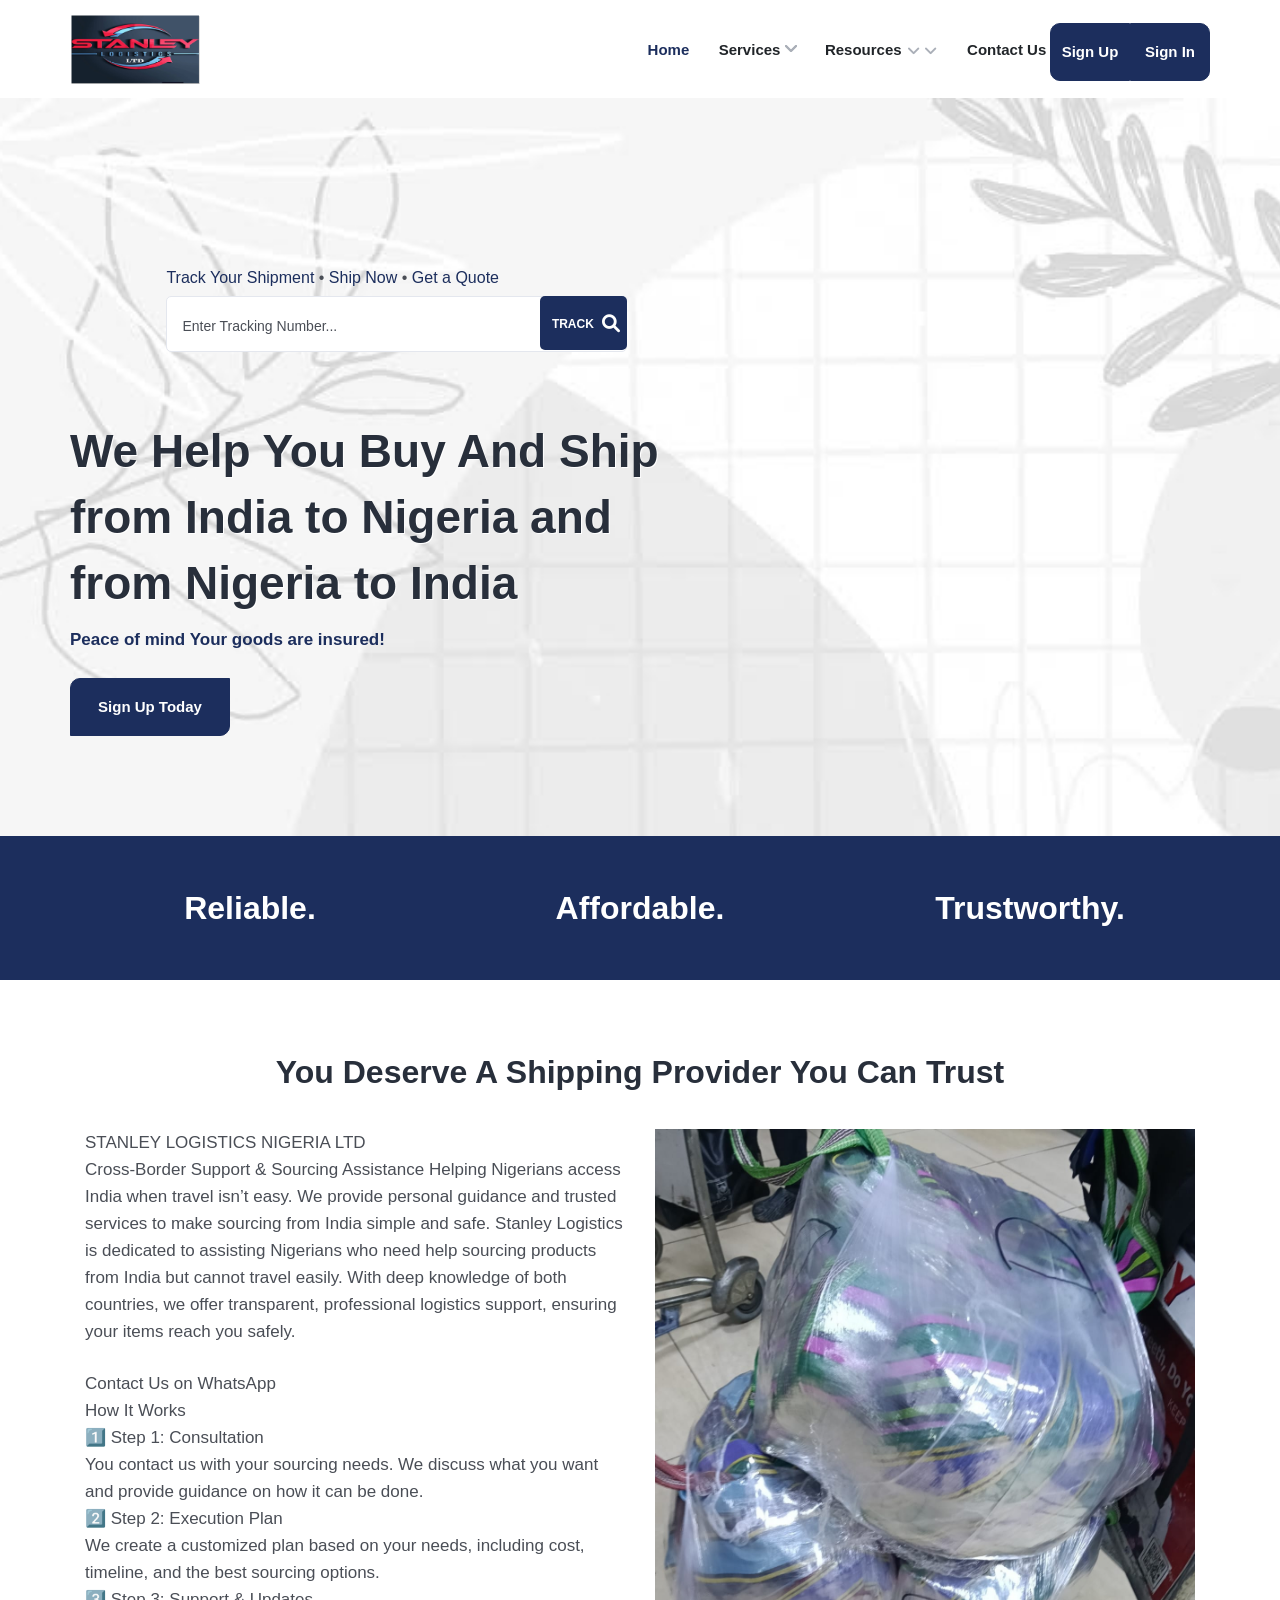
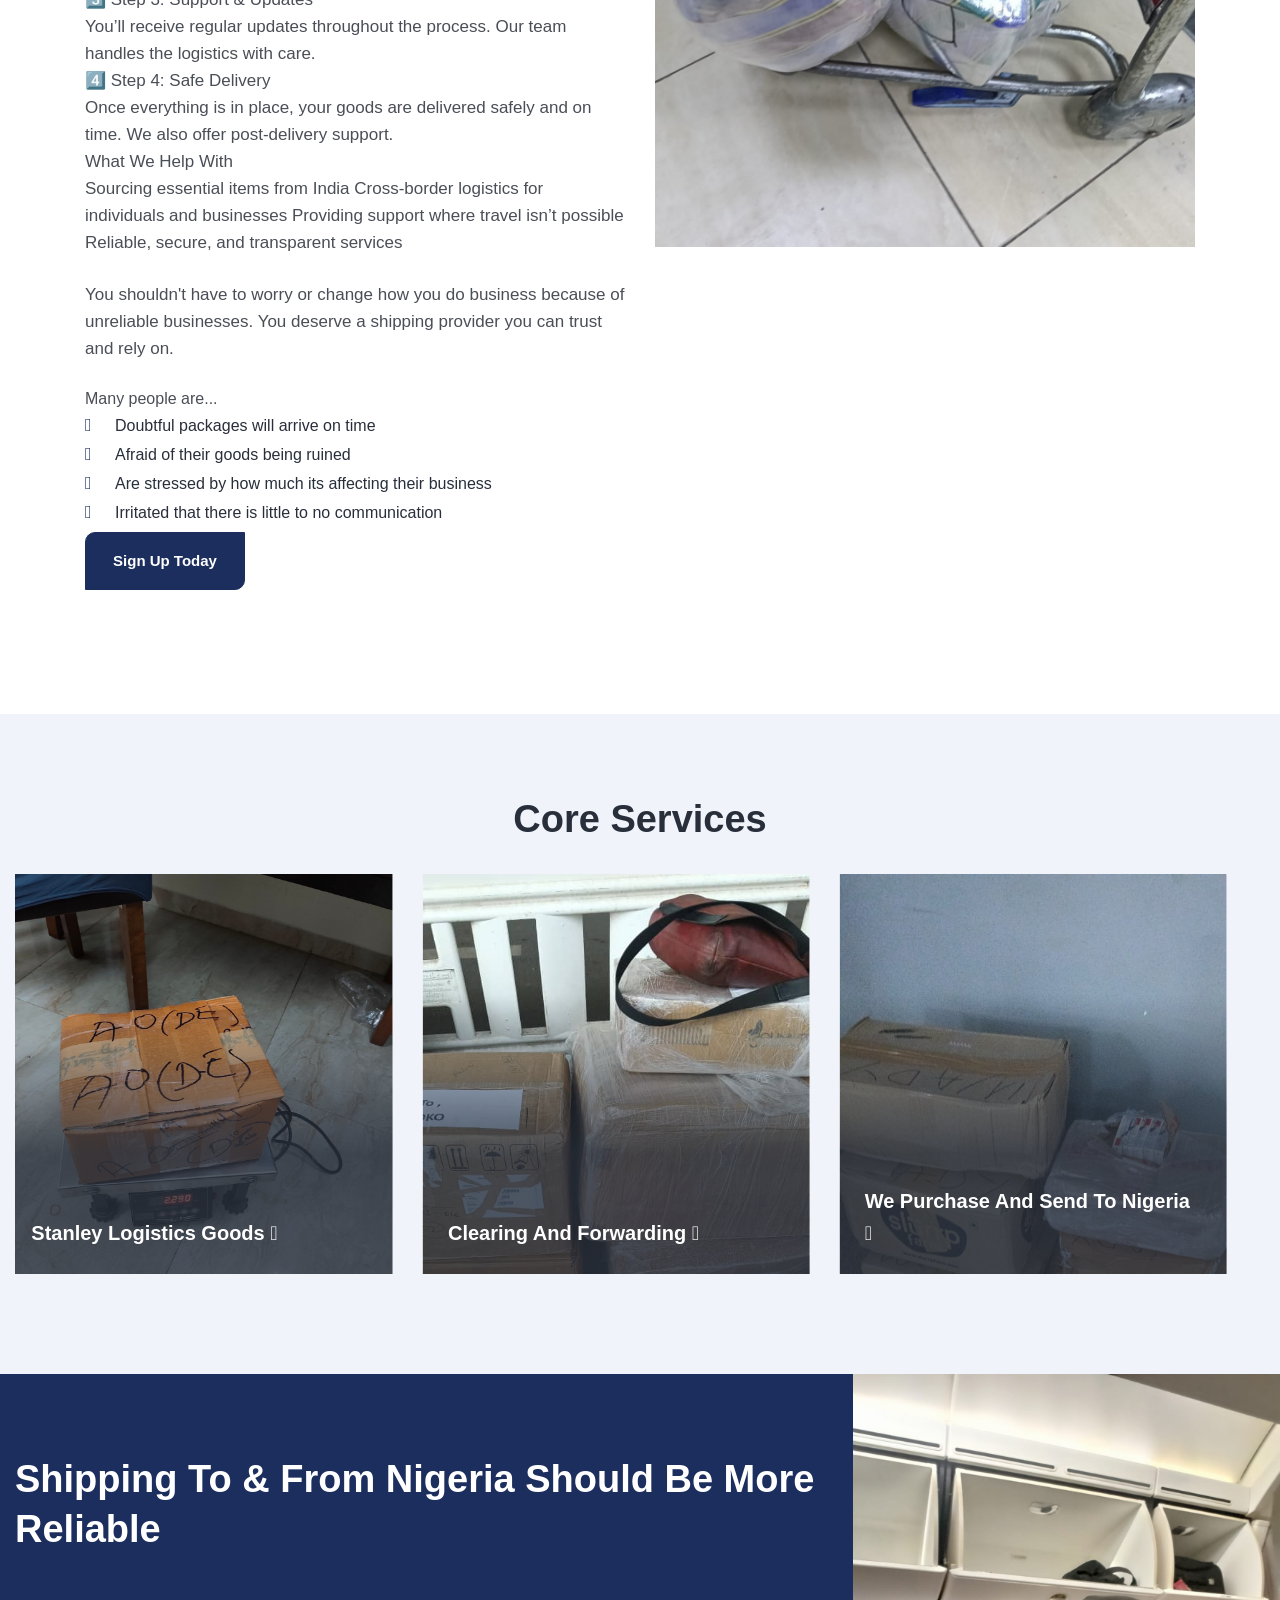
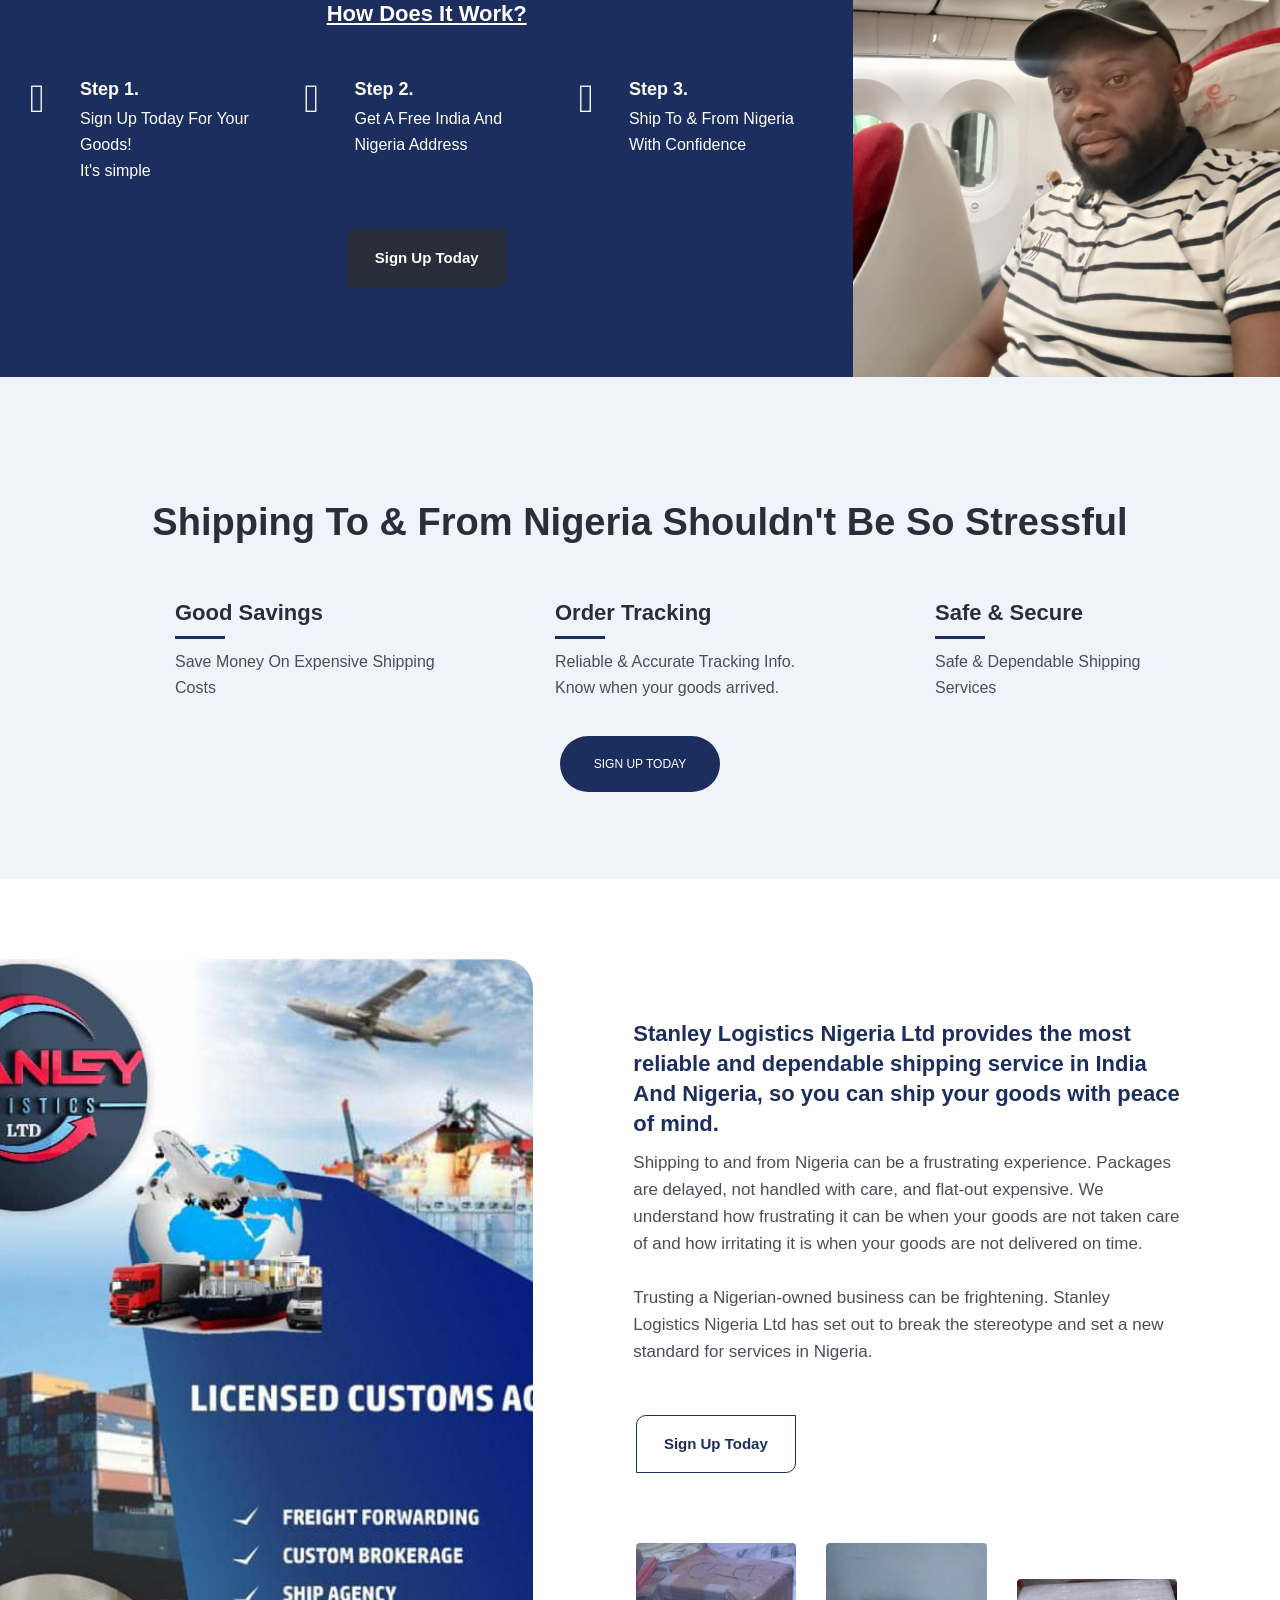
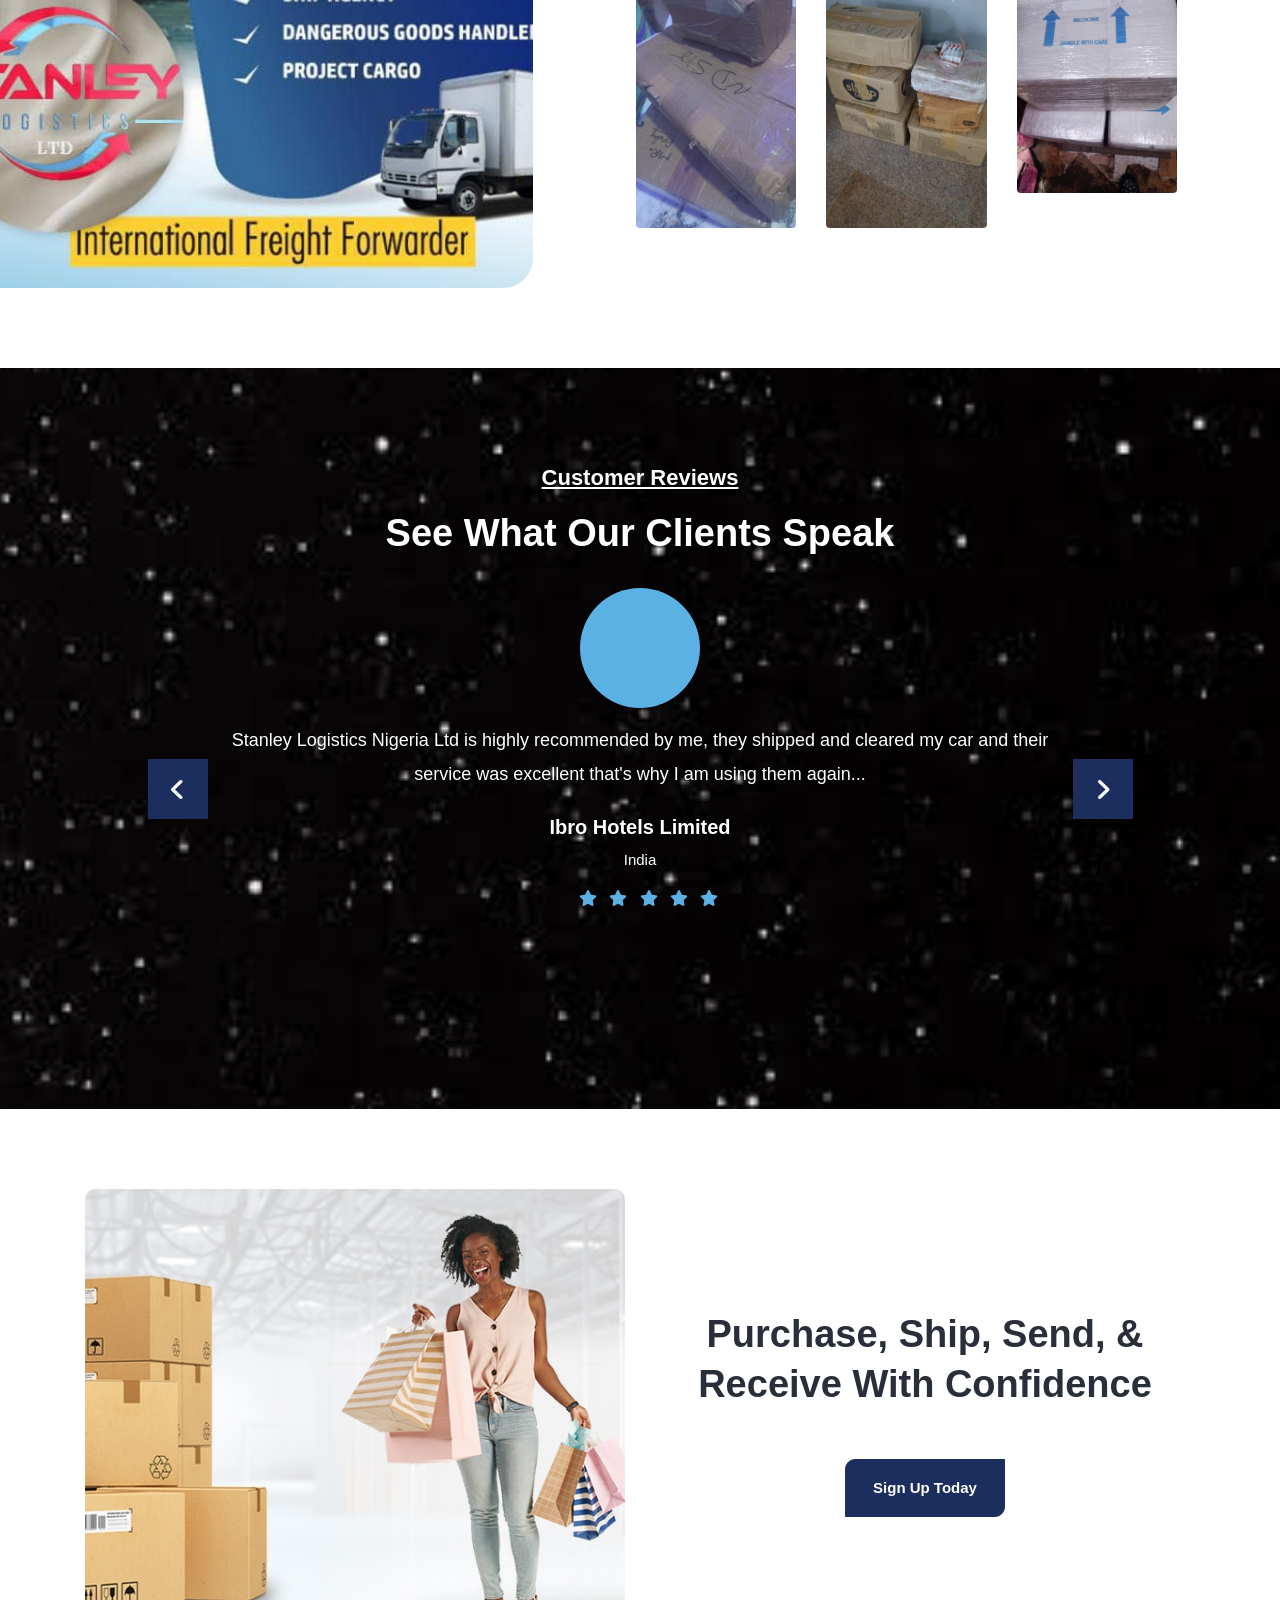
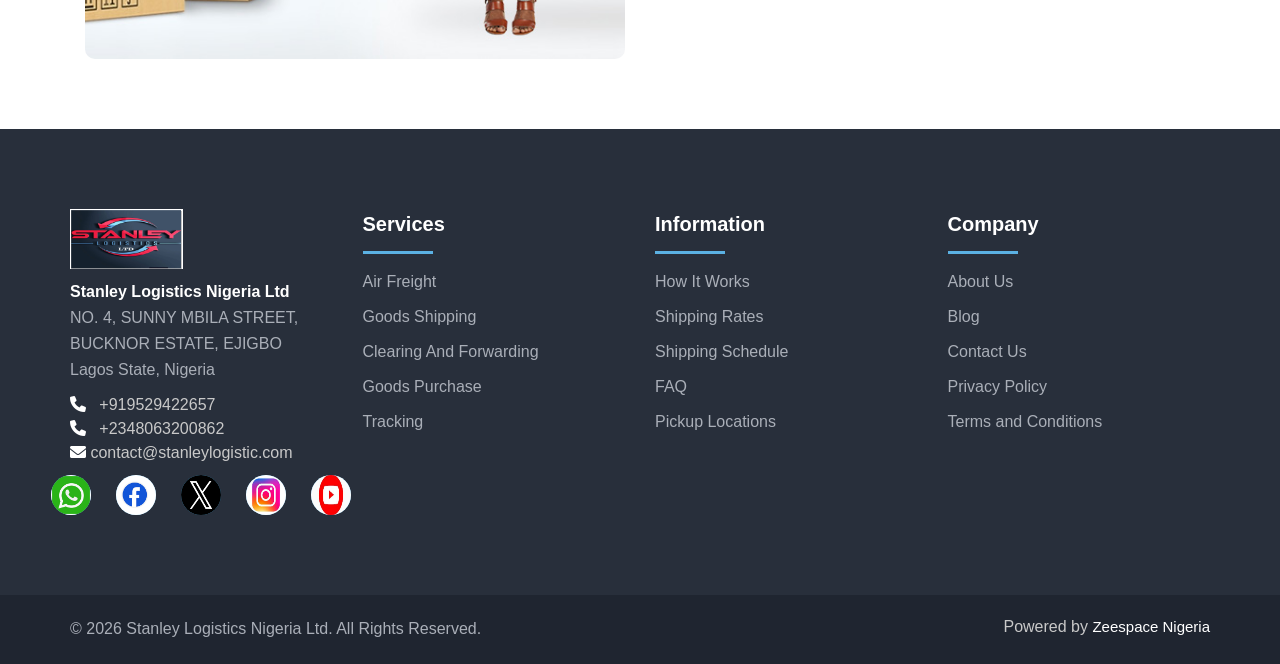
==== index.html @ 33966f2c "updates" ====
<!DOCTYPE html>
<html lang="en">
   <head>


      <meta http-equiv="Content-Type" content="text/html; charset=UTF-8">
  
  <meta http-equiv="X-UA-Compatible" content="IE=edge">
  <meta name="viewport" content="width=device-width, initial-scale=1.0, maximum-scale=1.0, user-scalable=0">
  <meta name="keywords" content="international freight, global logistics, air freight shipping, sea/ocean freight,shipping to Nigeria from India, shipping from India to Nigeria, cheap shipping, best rates,cheapest way to send parcel to Nigeria, shipping insurance, ship to Naija">
  <meta name="description" content=" Stanley Logistics Nigeria Ltd provides the most reliable and dependable shipping service in Nigeria, so you can ship your goods with peace of mind. Shipping from India to Nigeria and from Nigeria to India at the most affordable rate.">

  <title>Stanley Logistics Nigeria Ltd</title>
  <link rel="apple-touch-icon" sizes="57x57" href="assets/images/6.png">
  <link rel="apple-touch-icon" sizes="60x60" href="assets/images/6.png">
  <link rel="apple-touch-icon" sizes="72x72" href="assets/images/6.png">
  <link rel="apple-touch-icon" sizes="76x76" href="assets/images/6.png">
  <link rel="apple-touch-icon" sizes="114x114" href="assets/images/6.png">
  <link rel="apple-touch-icon" sizes="120x120" href="assets/images/6.png">
  <link rel="apple-touch-icon" sizes="144x144" href="assets/images/6.png">
  <link rel="apple-touch-icon" sizes="152x152" href="assets/images6.png">
  <link rel="apple-touch-icon" sizes="180x180" href="assets/images/6.png">
  <link rel="icon" type="image/png" sizes="192x192" href="assets/images/6.png">
  <link rel="icon" type="image/png" sizes="32x32" href="assets/images/6.png">
  <link rel="icon" type="image/png" sizes="96x96" href="assets/images/6.png">
  <link rel="icon" type="image/png" sizes="16x16" href="assets/images/6.png">
  <link rel="manifest" href="assets/js/manifest.json">
  <meta name="msapplication-TileColor" content="#ffffff">
  <meta name="msapplication-TileImage" content="assets/images/ms-icon-144x144.png">
  <meta name="theme-color" content="#ffffff">
 <link rel="stylesheet" href="assets/css" type="text/css" media="all">
  <link href="assets/css/bootstrap.min.css" rel="stylesheet" type="text/css" media="all">
  <link href="assets/css/owl.css" rel="stylesheet" type="text/css" media="all">
  <link href="assets/css/swiper.min.css" rel="stylesheet" type="text/css" media="all">
  <link href="assets/css/datatables.min.css" rel="stylesheet">
  <link href="assets/css/sweetalert2.min.css" rel="stylesheet">
  <link href="assets/css/jquery.fancybox.min.css" rel="stylesheet" type="text/css" media="all">
  <link href="assets/css/icomoon.css" rel="stylesheet" type="text/css" media="all">
  <link href="assets/css/flexslider.css" rel="stylesheet" type="text/css" media="all">


<link rel="stylesheet" href="https://cdnjs.cloudflare.com/ajax/libs/font-awesome/6.0.0/css/all.min.css">


  <link href="assets/css/style.css" rel="stylesheet" type="text/css" media="all">
  <link href="assets/css/theme-css.css" rel="stylesheet" type="text/css" media="all">
  <link href="assets/css/woocommerce-layout.css" rel="stylesheet" type="text/css" media="all">
  <link href="assets/css/woocommerce.css" rel="stylesheet" type="text/css" media="all">






<!-- Google tag (gtag.js) -->
<script type="text/javascript" async="" src="assets/js/analytics.js"></script>
<script type="text/javascript" async="" src="assets/js/js"></script>
<script async="" src="assets/js//panorama.js"></script><iframe id="pxcelframe" title="pxcelframe" src="t_.html" style="display: none;"></iframe><script async="" src="assets/js/5b1c7e9873e0f200114482d2.js"></script><script async="" src="./StanleyLogisticsLtd/js(1)"></script>
<script>
  window.dataLayer = window.dataLayer || [];
  function gtag(){dataLayer.push(arguments);}
  gtag('js', new Date());

  gtag('config', 'UA-145820290-1');
</script>
<script src="assets/js/sharethis.js"></script>
</head>
<body class="theme-creote home page-home-default-one footer_sticky_body fixed-header floating-menu">
   <div id="page" class="page_wapper hfeed site" data-cat="">
      <div id="wrapper_full" class="content_all_warpper">
         <!----preloader----->
         <div class="preloader-wrap" style="display: none;">
            <div class="preloader" style="background-image:url(assets/images/preloader.gif)">
            </div>
            <div class="overlay"></div>
         </div>
         <!----preloader end----->
         <!----header----->
         <div class="header_area" id="header_contents">
            <div class="header_style_six_nw ver_2">
               <header class="header header_default style_six get_sticky_header">
                  <div class="auto-container">
                     <div class="row align-items-center">
                        <div class="col-lg-2 col-md-9 col-sm-9 col-xs-9 logo_column">
                           <div class="header_logo_box">
                              <a href="https://www.stanleylogistic.com/" class="logo navbar-brand" rel="nofollow">
                                 <img src="assets/images/6.png" alt="Stanley Logistics Nigeria Ltd" class="logo_default">
                                 <img src="assets/images/6.png" alt="Stanley Logistics Nigeria Ltd" class="logo__sticky">
                              </a>
                           </div>
                        </div>
                        <div class="col-lg-10 col-md-3 col-sm-3 col-xs-3 menu_column">
                           <div class="navbar_togglers hamburger_menu">
                              <span class="line"></span>
                              <span class="line"></span>
                              <span class="line"></span>
                           </div>
                           <div class="header_content_collapse">
                              <div class="header_menu_box">
                                 <div class="navigation_menu">
                                  <div class="top-search trksrch">
				   <input type="search" placeholder="Enter Tracking Number..." value="" name="trk" class="searchbox">
				    <div class="srch-btn">
                                     <a href="javascript:;" rel="nofollow" class="track-btn">Track <i class="fa fa-search"></i></a>
				    </div>
                                  </div>
                                    <ul id="myNavbar" class="navbar_nav inline">
                                       <li class="menu-item active position-static nav-item">
                                          <a href="index.html" class="nav-link">
                                             <span>Home</span>
                                          </a>
                                       </li>
                                       <li class="menu-item menu-item-has-children dropdown nav-item">
                                          <a href="javascript:;" class="dropdown-toggle nav-link">
                                             <span class="text-dark">Services</span>
                                          </a>
                                          <ul class="dropdown-menu">
<li class="menu-item nav-item">
                                                <a href="contact.html" class="dropdown-item nav-link">
                                                   <span>Air Freight</span>
                                                </a>
                                             </li><li class="menu-item nav-item">
                                                <a href="contact.html" class="dropdown-item nav-link">
                                                   <span>Goods Shipping</span>
                                                </a>
                                             </li><li class="menu-item nav-item">
                                                <a href="contact.html" class="dropdown-item nav-link">
                                                   <span>Clearing And Forwarding</span>
                                                </a>
                                             </li><li class="menu-item nav-item">
                                                <a href="contact.html" class="dropdown-item nav-link">
                                                   <span>Goods Purchase</span>
                                                </a>
                                             </li><li class="menu-item nav-item">
                                                <a href="contact.html" class="dropdown-item nav-link">
                                                   <span>Tracking</span>
                                                </a>
                                             </li>                                          </ul>
                                       <div class="dropdown-btn"><span class="fa fa-angle-down"></span></div></li>

                                       <li class="menu-item menu-item-has-children dropdown dropdown_full position-static mega_menu nav-item">
                                       <a href="javascript:;" class="dropdown-toggle nav-link"><span class="text-dark">Resources</span><span class="fa fa-angle-down"></span></a>
                                       <ul class="dropdown-menu width_30_percentage s45left">
                                          <li>
                                             <div class="row">
                                                <div class="col-lg-6">
                                                   <h5>Information</h5>
                                                   <div class="list_item_box style_one">
                                                      <ul>
<li class="menu-item"><a href="about.html">How It Works</a></li><li class="menu-item"><a href="contact.html">Shipping Rates</a></li><li class="menu-item"><a href="contact.html">Shipping Schedule</a></li><li class="menu-item"><a href="contact.html">FAQ</a></li><li class="menu-item"><a href="contact.html">Pickup Locations</a></li>                                                      </ul>
                                                   </div>
                                                </div>
                                                <div class="col-lg-6">
                                                   <h5>Company</h5>
                                                   <div class="list_item_box style_one">
                                                      <ul>
<li class="menu-item"><a href="about.html">About Us</a></li><li class="menu-item"><a href="about.html">Blog</a></li><li class="menu-item"><a href="contact.html">Contact Us</a></li><li class="menu-item"><a href="about.html">Privacy Policy</a></li><li class="menu-item"><a href="contact.html">Terms and Conditions</a></li>                                                      </ul>
                                                   </div>
                                                </div>

                                             </div>
                                          </li>
                                       </ul>
                                    <div class="dropdown-btn"><span class="fa fa-angle-down"></span></div></li>
<li class="menu-item position-static nav-item">
                                          <a href="contact.html" class="nav-link">
                                             <span class="text-dark">Contact Us</span>
                                          </a>
                                       </li>                                    </ul>
                                 </div>
                              </div>
                              <div class="header_right_content">
                                 <ul class="lup">
                                   <li class="header-button relative">
                                    <a href="#" class="theme-btn one signup">Sign Up</a>
                                    <a href="#" class="theme-btn one signin">Sign In</a>
                                    </li>
                                 </ul>
                              </div>
                           </div>
                        </div>
                     </div>
                  </div>
               </header>
            </div>
         </div>
         <!----header----->         <!--===============PAGE CONTENT==============-->
         <div id="content" class="site-content ">
                     <!----banner---->
            <section class="banner-section bg_op_1" style="background-image: url(assets/images/IMG2.jpg);" id="sldserie" data-img="" data-ttl="Ship from India to Nigeria and from Nigeria to India,Ship from India to Nigeria and from Nigeria to India,Ship from India to Nigeria and from Nigeria to India" data-stl="Reliable and Affordable Shipping Services To Give You The Peace Of Mind You Deserve,Reliable and Affordable Shipping Services To Give You The Peace Of Mind You Deserve,Peace of mind Your goods are insured!">
	     <div class="mtop-search trksrch"> 





         
               <div class="shplinks"><a href="contact.html">Track<font class="mohide"> Your Shipment</font></a> • <a href="contact.html">Ship<font class="mohide"> Now</font></a> • <a href="contact.html"><font class="mohide">Get a </font>Quote</a></div>
               <input type="search" placeholder="Enter Tracking Number..." value="" name="trk" class="msearchbox" autocomplete="off">
		<div class="msrch-btn">
                   <a href="javascript:;" rel="nofollow" class="track-btn">Track <i class="fa fa-search"></i></a>
		</div>
	     </div>

               <!--===============spacing==============-->
               <div class="pdbx_top"></div>
               <!--===============spacing==============-->
               <div class="auto-container">
                  <div class="row align-items-center">
                     <div class="col-xl-7 col-lg-6 col-md-12">
                        <div class="title_all_box style_one dark_color">
                           <div class="title_sections">
                              <h2 class="cap">We Help You Buy And Ship from India to Nigeria and from Nigeria to India</h2>
                              <p class="subtitle">Peace of mind Your goods are insured!</p>
                           </div>
                        </div>
                        <div class="theme_btn_all color_one">
                           <a href="contact.html" rel="nofollow" class="theme-btn one">Sign Up Today</a>
                        </div>
                     </div>
                     <div class="col-xl-1 hidden-lg"></div>

                  </div>
               </div>
               <!--===============spacing==============-->
               <div class="pd_bottom_100"></div>
               <!--===============spacing==============-->
            </section>
            <!----banner end---->            <!----client ---->
            <section class="client-section bg_dark_1">
               <!--===============spacing==============-->
               <div class="pd_top_50"></div>
               <!--===============spacing==============-->
               <div class="container">
                  <div class="row">
                     <div class="client_logo_carousel type_three">
                        <div class="swiper-container swiper-initialized swiper-horizontal swiper-free-mode swiper-backface-hidden" data-swiper="{
                           &quot;autoplay&quot;: {
                             &quot;delay&quot;: 6000
                           },
                           &quot;freeMode&quot;: true,
                           &quot;loop&quot;: true,
                           &quot;speed&quot;: 1000,
                           &quot;centeredSlides&quot;: false,
                           &quot;slidesPerView&quot;: 5,
                           &quot;spaceBetween&quot;: 30,
                           &quot;pagination&quot;: {
                             &quot;el&quot;: &quot;.swiper-pagination&quot;,
                             &quot;clickable&quot;: true
                           },
                            
                           &quot;breakpoints&quot;: {
                              &quot;1200&quot;: {
                                 &quot;slidesPerView&quot;: 3
                              },
                              &quot;1024&quot;: {
                               &quot;slidesPerView&quot;: 3
                              },
                             &quot;768&quot;: {
                               &quot;slidesPerView&quot;: 2
                             },
                             &quot;576&quot;: {
                               &quot;slidesPerView&quot;: 1
                             },
                             &quot;250&quot;: {
                              &quot;slidesPerView&quot;: 0
                            }
                           }
                         }">
                     <div class="swiper-wrapper" id="swiper-wrapper-a9cd610a107efad61" aria-live="off">
<div class="swiper-slide swiper-slide-active" role="group" aria-label="1 / 3" data-swiper-slide-index="0" style="width: 360px; margin-right: 30px;">
                                 <h2 class="title_big color_white text-center">
                                     Reliable.
                                 </h2>
                           </div><div class="swiper-slide swiper-slide-next" role="group" aria-label="2 / 3" data-swiper-slide-index="1" style="width: 360px; margin-right: 30px;">
                                 <h2 class="title_big color_white text-center">
                                     Affordable.
                                 </h2>
                           </div><div class="swiper-slide" role="group" aria-label="3 / 3" data-swiper-slide-index="2" style="width: 360px; margin-right: 30px;">
                                 <h2 class="title_big color_white text-center">
                                     Trustworthy.
                                 </h2>
                           </div>                        </div>
                        <span class="swiper-notification" aria-live="assertive" aria-atomic="true"></span></div>
                     </div>
                  </div>
               </div>
               <!--===============spacing==============-->
               <div class="pd_bottom_50"></div>
               <!--===============spacing==============-->
            </section>
            <!----client end---->
            <!----about---->
            <section class="about-section">
               <!--===============spacing==============-->
               <div class="pd_top_70"></div>
               <!--===============spacing==============-->
               <div class="container">
                  <div class="row">
                   <div class="col-xl-12 col-lg-12 col-md-12 mr_bottom_35 text-center"><h2 class="title">You Deserve A Shipping Provider You Can Trust</h2></div>
                  </div>
                  <div class="row"><div class="col-xl-6 col-lg-12 col-md-12"><div class="title_all_box style_one dark_color"><div class="title_sections left">
<p> STANLEY LOGISTICS NIGERIA LTD <br>
Cross-Border Support & Sourcing Assistance

Helping Nigerians access India when travel isn’t easy. We provide personal guidance and trusted services to make sourcing from India simple and safe.

Stanley Logistics is dedicated to assisting Nigerians who need help sourcing products from India but cannot travel easily. With deep knowledge of both countries, we offer transparent, professional logistics support, ensuring your items reach you safely.
</p>

<p> Contact Us on WhatsApp <br>
How It Works <br>
1️⃣ Step 1: Consultation<br>
You contact us with your sourcing needs. We discuss what you want and provide guidance on how it can be done. <br>
2️⃣ Step 2: Execution Plan  <br>
We create a customized plan based on your needs, including cost, timeline, and the best sourcing options. <br>
3️⃣ Step 3: Support & Updates <br>
You’ll receive regular updates throughout the process. Our team handles the logistics with care. <br>
4️⃣ Step 4: Safe Delivery <br>
Once everything is in place, your goods are delivered safely and on time. We also offer post-delivery support. <br>
What We Help With <br>
Sourcing essential items from India
Cross-border logistics for individuals and businesses
Providing support where travel isn’t possible
Reliable, secure, and transparent services <br></p>
   
   
   
   
   
<p>You shouldn't have to worry or change how you do business because of unreliable businesses. You deserve a shipping provider you can trust and rely on.</p>
<div class="pd_bottom_5">Many people are...</div></div></div><div class="list_item_box style_two style_list"><ul class="list-inline"><li class="list_items pd_bottom_10"><small class="d-flex align-items-center"><span class="icon_bx"><i class=" icon-checked"></i></span><font>Doubtful packages will arrive on time</font></small></li><li class="list_items pd_bottom_10"><small class="d-flex align-items-center"><span class="icon_bx"><i class=" icon-checked"></i></span><font>Afraid of their goods being ruined</font></small></li><li class="list_items pd_bottom_10"><small class="d-flex align-items-center"><span class="icon_bx"><i class=" icon-checked"></i></span><font>Are stressed by how much its affecting their business</font></small></li><li class="list_items pd_bottom_10"><small class="d-flex align-items-center"><span class="icon_bx"><i class=" icon-checked"></i></span><font>Irritated that there is little to no communication</font></small></li></ul></div>
<div class="theme_btn_all color_one"><a href="contact.html" rel="nofollow" class="theme-btn one">Sign Up Today</a></div><br></div><div class="col-xl-6 col-lg-12 col-md-12 mb-sm-5 mb-md-5 mb-lg-5 mb-xl-0"><div class="image_boxes style_seven"><div class="image_box">
<img src="assets/images/c.jpeg" class="img-fluid object-fit-cover" alt="About Stanley Logistics Nigeria Ltd"></div></div></div></div>
               </div>
               <!--===============spacing==============-->
               <div class="pd_bottom_100"></div>
               <!--===============spacing==============-->
            </section>
            <!----about end---->

            <!----service---->
            <section class="service-section bg_light_1">
               <!--===============spacing==============-->
               <div class="pd_top_80"></div>
               <!--===============spacing==============-->
               <div class="container">
                  <div class="row align-items-end">
                     <div class="col-lg-12">
                        <div class="title_all_box style_one">
                           <div class="title_sections">
                              <h2 class="title text-center">Core Services</h2>
                           </div>
                        </div>
                     </div>
                     <!--===============spacing==============-->
                     <div class="pd_bottom_20"></div>
                     <!--===============spacing==============-->
                  </div>
               </div>
               <div class="row">
                  <div class="col-xxl-1 hidden-xl"></div>
                  <div class="col-xxl-10 col-xl-12">
                     <div class="service_caro_section carousel style_one">
                        <div class="swiper-container swiper-initialized swiper-horizontal swiper-free-mode swiper-backface-hidden" data-swiper="{
                           &quot;autoplay&quot;: {
                             &quot;delay&quot;: 6000
                           },
                           &quot;freeMode&quot;: true,
                           &quot;loop&quot;: true,
                           &quot;speed&quot;: 1000,
                           &quot;centeredSlides&quot;: false,
                           &quot;slidesPerView&quot;: 4,
                           &quot;spaceBetween&quot;: 0,
                           &quot;pagination&quot;: {
                             &quot;el&quot;: &quot;.swiper-pagination&quot;,
                             &quot;clickable&quot;: true
                           },
                            
                           &quot;breakpoints&quot;: {
                              &quot;1200&quot;: {
                                 &quot;slidesPerView&quot;: 3
                              },
                              &quot;1024&quot;: {
                               &quot;slidesPerView&quot;: 3
                              },
                             &quot;768&quot;: {
                               &quot;slidesPerView&quot;: 3
                             },
                             &quot;576&quot;: {
                               &quot;slidesPerView&quot;: 1 
                             },
                             &quot;0&quot;: {
                               &quot;slidesPerView&quot;: 1 
                             }
                           }
                         }">
                           <div class="swiper-wrapper" id="swiper-wrapper-f5400aa44bdb35a9" aria-live="off" style="transition-duration: 0ms; transform: translate3d(-440.333px, 0px, 0px);">
<div class="swiper-slide swiper-slide-prev" role="group" aria-label="1 / 4" data-swiper-slide-index="0" style="width: 440.333px;">
                                 <div class="service_carousel style_one">
                                    <div class="image">
                                       <div class="overlay"></div>
                                       <img src="assets/images/kingz-logistics_air-freight.jpg" class="attachment-creote-service-image size-creote-service-image" alt="Air Freight">
                                    </div>
                                    <div class="content">
                                       <h2 class="title_service"><a href="contact.html" rel="bookmark">Air Freight <i class="icon-right-arrow"></i></a></h2>
                                    </div>
                                 </div>
                              </div><div class="swiper-slide swiper-slide-active" role="group" aria-label="2 / 4" data-swiper-slide-index="1" style="width: 440.333px;">
                                 <div class="service_carousel style_one">
                                    <div class="image">
                                       <div class="overlay"></div>
                                       <img src="assets/images/b.jpeg" class="attachment-creote-service-image size-creote-service-image" alt="Container">
                                    </div>
                                    <div class="content">
                                       <h2 class="title_service"><a href="contact.html" rel="bookmark"> Stanley Logistics Goods <i class="icon-right-arrow"></i></a></h2>
                                    </div>
                                 </div>
                              </div><div class="swiper-slide swiper-slide-next" role="group" aria-label="3 / 4" data-swiper-slide-index="2" style="width: 440.333px;">
                                 <div class="service_carousel style_one">
                                    <div class="image">
                                       <div class="overlay"></div>
                                       <img src="assets/images/e.jpeg" class="attachment-creote-service-image size-creote-service-image" alt="RoRo">
                                    </div>
                                    <div class="content">
                                       <h2 class="title_service"><a href="contact.html" rel="bookmark">Clearing And Forwarding <i class="icon-right-arrow"></i></a></h2>
                                    </div>
                                 </div>
                              </div><div class="swiper-slide" role="group" aria-label="4 / 4" data-swiper-slide-index="3" style="width: 440.333px;">
                                 <div class="service_carousel style_one">
                                    <div class="image">
                                       <div class="overlay"></div>
                                       <img src="assets/images/g.jpeg" class="attachment-creote-service-image size-creote-service-image" alt="Transportation">
                                    </div>
                                    <div class="content">
                                       <h2 class="title_service"><a href="contact.html" rel="bookmark">We Purchase And Send To Nigeria <i class="icon-right-arrow"></i></a></h2>
                                    </div>
                                 </div>
                              </div>   
                           </div>
                           <div class="p_pagination moshow">
                              <div class="swiper-pagination swiper-pagination-clickable swiper-pagination-bullets swiper-pagination-horizontal"><span class="swiper-pagination-bullet" tabindex="0" role="button" aria-label="Go to slide 1"></span><span class="swiper-pagination-bullet" tabindex="0" role="button" aria-label="Go to slide 2"></span><span class="swiper-pagination-bullet" tabindex="0" role="button" aria-label="Go to slide 3"></span><span class="swiper-pagination-bullet swiper-pagination-bullet-active" tabindex="0" role="button" aria-label="Go to slide 4" aria-current="true"></span><span class="swiper-pagination-bullet" tabindex="0" role="button" aria-label="Go to slide 5"></span><span class="swiper-pagination-bullet" tabindex="0" role="button" aria-label="Go to slide 6"></span><span class="swiper-pagination-bullet" tabindex="0" role="button" aria-label="Go to slide 7"></span><span class="swiper-pagination-bullet" tabindex="0" role="button" aria-label="Go to slide 8"></span><span class="swiper-pagination-bullet" tabindex="0" role="button" aria-label="Go to slide 9"></span><span class="swiper-pagination-bullet" tabindex="0" role="button" aria-label="Go to slide 10"></span><span class="swiper-pagination-bullet" tabindex="0" role="button" aria-label="Go to slide 11"></span></div>
                           </div>
                            
                        <span class="swiper-notification" aria-live="assertive" aria-atomic="true"></span></div>
                     </div>
                  </div>
                  <div class="col-xxl-1 hidden-xl"></div>
               </div>
               <!--===============spacing==============-->
               <div class="pd_bottom_100"></div>
               <!--===============spacing==============-->
            </section>
            <!----service end---->
<!----content---->
            <section class="content-section bg_dark_1">
               <div class="row no-space">
                  <div class="col-xxl-6 col-xl-8 col-lg-12 xxladj">
                     <div class="video-wrapper">
                        <!--===============spacing==============-->
                        <div class="pd_top_80"></div>
                        <!--===============spacing==============-->
                        <div class="title_all_box style_one light_color">
                           <div class="title_sections">
                              <h2 class="title">Shipping To &amp; From Nigeria Should Be More Reliable</h2>
                              <p class="before_title text-center pd_top_30">How Does It Work?</p>
                           </div>
                        </div>
                        <!--===============spacing==============-->
                        <div class="pd_bottom_15"></div>
                        <!--===============spacing==============-->
                        <div class="row"><div class="col-lg-4 col-md-4 col-sm-12">
                              <div class="icon_box_all style_seven light_color">
                                 <div class="icon_content">
                                    <div class="icon">
                                       <span class="icon-user-plus"></span>
                                    </div>
                                    <div class="text_box">
                                       <h2><a>Step 1.</a></h2>
                                       <p>Sign Up Today For Your Goods!<br>It's simple</p>
                                    </div>
                                 </div>
                              </div>
                           </div><div class="col-lg-4 col-md-4 col-sm-12">
                              <div class="icon_box_all style_seven light_color">
                                 <div class="icon_content">
                                    <div class="icon">
                                       <span class="icon-placeholder"></span>
                                    </div>
                                    <div class="text_box">
                                       <h2><a>Step 2.</a></h2>
                                       <p>Get A Free India And Nigeria Address</p>
                                    </div>
                                 </div>
                              </div>
                           </div><div class="col-lg-4 col-md-4 col-sm-12">
                              <div class="icon_box_all style_seven light_color">
                                 <div class="icon_content">
                                    <div class="icon">
                                       <span class="icon-box"></span>
                                    </div>
                                    <div class="text_box">
                                       <h2><a>Step 3.</a></h2>
                                       <p>Ship To &amp; From Nigeria With Confidence</p>
                                    </div>
                                 </div>
                              </div>
                           </div></div>
                        <!--===============spacing==============-->
                        <div class="pd_bottom_30"></div>
                        <!--===============spacing==============-->
                        <div class="row">
                           <div class="col-lg-12 col-md-12 col-sm-12 text-center">
                              <div class="theme_btn_all color_two">
                                 <a href="contact.html" rel="nofollow" class="theme-btn one primary-color-two">Sign Up Today</a>
                              </div>
                                 <!--===============spacing==============-->
                        	  <div class="pd_bottom_40"></div>
                        	 <!--===============spacing==============-->
                           </div>
                        </div>
                        <!--===============spacing==============-->
                        <div class="pd_bottom_50"></div>
                        <!--===============spacing==============-->
                     </div>
                  </div>
                  <div class="col-xxl-6 col-xl-4 col-lg-12 xxladj text-center" style="background-image: url(assets/images/md.jpeg);">
                     <div class="video_btn_all">
                        <!--===============spacing==============-->
                        <div class="pd_top260"></div>
                        <!--===============spacing==============-->
                   <!-- <div class="video_box">
                           <a href="#" class="lightbox-image"> 
                        </div>-->
                        <!--===============spacing==============-->
                        <div class="pd_bottom_80"></div>
                        <!--===============spacing==============-->
                     </div>
                  </div>
               </div>
            </section>
            <!----content end----><section class="process-section bg_light_1">
               <div class="container">
                        <!--===============spacing==============-->
                        <div class="pd_top_120"></div>
                        <!--===============spacing==============-->
                  <div class="row">
                     <div class="col-lg-12">
                        <div class="title_all_box style_one text-center dark_color">
                           <div class="title_sections">
                              <h2 class="title">Shipping To &amp; From Nigeria Shouldn't Be So Stressful</h2>
                           </div>
                           <!--===============spacing==============-->
                           <div class="pd_top_40"></div>
                           <!--===============spacing==============-->
                        </div>
                     </div>
                  </div>

                  <div class="row default_row">
                     <div class="full_width_box">
                           <div class="row"><div class="col-xl-4 col-lg-6 col-md-6 col-sm-12 col-xs-12 mb-sm-5 mb-md-5 mb-lg-5 mb-xl-0">
                                 <div class="process_box style_one dark_color">
                                    <div class="process_box_outer">
                                       <div class="icon">
                                         
                                          <div class="number">01</div>
                                       </div>
                                       <div class="content_box">
                                          <h2><a rel="nofollow">Good Savings</a></h2>
                                          <p>Save Money On Expensive Shipping Costs</p>
                                       </div>
                                    </div>
                                 </div>
                              </div><div class="col-xl-4 col-lg-6 col-md-6 col-sm-12 col-xs-12 mb-sm-5 mb-md-5 mb-lg-5 mb-xl-0">
                                 <div class="process_box style_one dark_color">
                                    <div class="process_box_outer">
                                       <div class="icon">
                                          
                                          <div class="number">02</div>
                                       </div>
                                       <div class="content_box">
                                          <h2><a rel="nofollow">Order Tracking</a></h2>
                                          <p>Reliable &amp; Accurate Tracking Info.<br>Know when your goods arrived.</p>
                                       </div>
                                    </div>
                                 </div>
                              </div><div class="col-xl-4 col-lg-6 col-md-6 col-sm-12 col-xs-12 mb-sm-5 mb-md-5 mb-lg-5 mb-xl-0">
                                 <div class="process_box style_one dark_color">
                                    <div class="process_box_outer">
                                       <div class="icon">
                                      
                                          <div class="number">03</div>
                                       </div>
                                       <div class="content_box">
                                          <h2><a rel="nofollow">Safe &amp; Secure</a></h2>
                                          <p>Safe &amp; Dependable Shipping Services</p>
                                       </div>
                                    </div>
                                 </div>
                              </div></div>
                    </div>
               <!--===============spacing==============-->
               <div class="pd_bottom_20"></div>
               <!--===============spacing==============-->
                              <div class="theme_btn_all color_one text-center">
                                 <a href="contact.html" rel="nofollow" class="theme-btn three">Sign Up Today</a>
                              </div>
                 </div>
               </div>
               <!--===============spacing==============-->
               <div class="pd_bottom_80"></div>
               <!--===============spacing==============-->
            </section>            <!--===============spacing==============-->
            <div class="pd_top_80"></div>
            <!--===============spacing==============-->
<section>
                    <div class="container-fluid pd_zero">
                        <div class="row">
                            <div class="col-lg-5 col-md-5 col-sm-12 col-xs-12 overflow-hidden pd_zero bg_op_1 rounded_top_right_30 rounded_bottom_right_30" style="background: url(assets/images/1.jpeg);">
                            </div>
                            <div class="col-lg-7 col-md-7 col-sm-12 col-xs-12 pd_zero pd_left_100 pd_right_100 md_pd_left_15 md_pd_right_15">
                                <div class="title_all_box style_one  dark_color">
                                    <div class="title_sections">
                                <!--===============spacing==============-->
                                <div class="pd_top_60"></div>
                                <!--===============spacing==============-->
                                        <div class="subtitle">Stanley Logistics Nigeria Ltd provides the most reliable and dependable shipping service in India And Nigeria, so you can ship your goods with peace of mind.</div>
                                         <p>Shipping to and from Nigeria can be a frustrating experience. Packages are delayed, not handled with care, and flat-out expensive. We understand how frustrating it can be when your goods are not taken care of and how irritating it is when your goods are not delivered on time.<br>
<br>
Trusting a Nigerian-owned business can be frightening. Stanley Logistics Nigeria Ltd has set out to break the stereotype and set a new standard for services in Nigeria.</p>
                                    </div>
                                </div>

                                <!--===============spacing==============-->
                                <div class="pd_bottom_25"></div>
                                <!--===============spacing==============-->
                                <div class="row align-items-center gutter_25px">
                                    <div class="col-lg-12 col-md-12 col-sm-12">
                                        <div class="theme_btn_all color_one">
                                            <a href="contact.html" class="theme-btn two">Sign Up Today</a>
                                        </div>
                                <!--===============spacing==============-->
                                <div class="pd_bottom_70"></div>
                                <!--===============spacing==============-->
                                    </div><div class="col-lg-4 col-md-6 col-sm-12 col-xs-12 mb10">
				<img src="assets/images/a.jpeg" class="img-fluid object-fit-cover-center rounded" alt="Kingz">
                            </div><div class="col-lg-4 col-md-6 col-sm-12 col-xs-12 mb10">
				<img src="assets/images/g.jpeg" class="img-fluid object-fit-cover-center rounded" alt="Kingz">
                            </div><div class="col-lg-4 col-md-6 col-sm-12 col-xs-12">
				<img src="assets/images/h.jpeg" class="img-fluid object-fit-cover-center rounded" alt="Kingz">
                            </div></div>
                                <!--===============spacing==============-->
                                <div class="pd_bottom_60"></div>
                                <!--===============spacing==============-->
                            </div>

                        </div>
                    </div>
                </section>            <!--===============spacing==============-->
            <div class="pd_top_80"></div>
            <!--===============spacing==============-->

            <!--testimonial-->
            <section class="testimonial-section bg_op_1" style="background-image: url(assets/images/IMG1.jpg);">
            <!--===============spacing==============-->
            <div class="pd_top_90"></div>
            <!--===============spacing==============-->
               <div class="container">
                  <div class="row">
                     <div class="col-lg-12">
                        <div class="title_all_box style_one text-center light_color">
                           <div class="title_sections">
                              <div class="before_title color_white">Customer Reviews</div>
                              <h2 class="title color_white">See What Our Clients Speak</h2>
                           </div>
                           <!--===============spacing==============-->
                           <div class="pd_top_20"></div>
                           <!--===============spacing==============-->
                        </div>
                     </div>
                  </div>

                  <div class="row">
                     <div class="col-lg-9 m-auto">
                        <div class="testimonial_sec style_v2_two">
                           <div class="swiper-container swiper-initialized swiper-horizontal swiper-free-mode" data-swiper="{
                              &quot;autoplay&quot;: {
                                &quot;delay&quot;: 6000
                              },
                              &quot;freeMode&quot;: true,
                              &quot;loop&quot;: true,
                              &quot;speed&quot;: 1000,
                              &quot;centeredSlides&quot;: false,
                              &quot;slidesPerView&quot;: 1,
                              &quot;spaceBetween&quot;: 30,
                              &quot;pagination&quot;: {
                                &quot;el&quot;: &quot;.swiper-pagination&quot;,
                                &quot;clickable&quot;: true
                              },
                              &quot;navigation&quot;: {
                                 &quot;nextEl&quot;: &quot;.next-single-one&quot;,
                                 &quot;prevEl&quot;: &quot;.prev-single-one&quot;
                               },
                              &quot;breakpoints&quot;: {
                                 &quot;1200&quot;: {
                                    &quot;slidesPerView&quot;: 1
                                 },
                                 &quot;1024&quot;: {
                                  &quot;slidesPerView&quot;: 1
                                 },
                                &quot;768&quot;: {
                                  &quot;slidesPerView&quot;: 1
                                },
                                &quot;576&quot;: {
                                  &quot;slidesPerView&quot;: 1 
                                },
                                &quot;0&quot;: {
                                  &quot;slidesPerView&quot;: 1 
                                }
                              }
                            }">
                              <div class="swiper-wrapper" id="swiper-wrapper-a67b10d9100910cdde5" aria-live="off" style="transition-duration: 0ms; transform: translate3d(-8550px, 0px, 0px);">

<div class="swiper-slide swiper-slide-next" role="group" aria-label="5 / 11" data-swiper-slide-index="4" style="width: 825px; margin-right: 30px;">
                                    <div class="testimonial_box clearfix">
                                       <div class="authour_details">
                                         <div class="icon_quotes">
                                          
                                         </div>
                                          <div class="comment">They are very reliable, I've used Stanley Logistics Nigeria Ltd to Make Purchase, ship from India to Nigeria and vice versa and my experience has always been smooth, no complaints whatsoever!</div>
                                          <div class="details clearfix">
                                             <div class="c_content">
                                                <div class="content_in">
                                                   <h2>ELLA ISAAC</h2>
                                                   <span>Lagos, Nigeria</span>
                                                </div>
                                             </div>
                                          </div>
                                          <div class="rating">
                                             <ul>
                                                <li><span class="fa fa-star fill"></span>
                                                     <span class="fa fa-star fill"></span>
                                                     <span class="fa fa-star fill"></span>
                                                     <span class="fa fa-star fill"></span>
                                                     <span class="fa fa-star fill"></span>
                                                </li>
                                             </ul>
                                          </div>
                                       </div>
                                    </div>
                                 </div><div class="swiper-slide" role="group" aria-label="6 / 11" data-swiper-slide-index="5" style="width: 825px; margin-right: 30px;">
                                    <div class="testimonial_box clearfix">
                                       <div class="authour_details">
                                         <div class="icon_quotes">
                                         
                                         </div>
                                          <div class="comment">I’ve used Stanley Logistics Nigeria Ltd for two years and I’ve never had any issues. They’re reliable trustworthy and the communications from the customer service team is A1.</div>
                                          <div class="details clearfix">
                                             <div class="c_content">
                                                <div class="content_in">
                                                   <h2>Isaac Enyinna</h2>
                                                   <span>Lagos State</span>
                                                </div>
                                             </div>
                                          </div>
                                          <div class="rating">
                                             <ul>
                                                <li><span class="fa fa-star fill"></span>
                                                     <span class="fa fa-star fill"></span>
                                                     <span class="fa fa-star fill"></span>
                                                     <span class="fa fa-star fill"></span>
                                                     <span class="fa fa-star fill"></span>
                                                </li>
                                             </ul>
                                          </div>
                                       </div>
                                    </div>
                                 </div><div class="swiper-slide" role="group" aria-label="7 / 11" data-swiper-slide-index="6" style="width: 825px; margin-right: 30px;">
                                    <div class="testimonial_box clearfix">
                                       <div class="authour_details">
                                         <div class="icon_quotes">
                                        
                                         </div>
                                          <div class="comment">Great customer service. Streamlined process. Sent out two barrels. Communication was great and the staff was friendly</div>
                                          <div class="details clearfix">
                                             <div class="c_content">
                                                <div class="content_in">
                                                   <h2>Vivid Collections</h2>
                                                   <span>India</span>
                                                </div>
                                             </div>
                                          </div>
                                          <div class="rating">
                                             <ul>
                                                <li><span class="fa fa-star fill"></span>
                                                     <span class="fa fa-star fill"></span>
                                                     <span class="fa fa-star fill"></span>
                                                     <span class="fa fa-star fill"></span>
                                                     <span class="fa fa-star fill"></span>
                                                </li>
                                             </ul>
                                          </div>
                                       </div>
                                    </div>
                                 </div><div class="swiper-slide" role="group" aria-label="8 / 11" data-swiper-slide-index="7" style="width: 825px; margin-right: 30px;">
                                    <div class="testimonial_box clearfix">
                                       <div class="authour_details">
                                         <div class="icon_quotes">
                                          
                                         </div>
                                          <div class="comment"> Stanley Logistics Nigeria Ltd is absolutely doing a great job. They really left a good impression the first time I ever used them and I believe I’m stuck with them. Their staff are highly professional. I recommend them.</div>
                                          <div class="details clearfix">
                                             <div class="c_content">
                                                <div class="content_in">
                                                   <h2>Ashatony Enterprises Limited</h2>
                                                   <span>Owerri Nigeria</span>
                                                </div>
                                             </div>
                                          </div>
                                          <div class="rating">
                                             <ul>
                                                <li><span class="fa fa-star fill"></span>
                                                     <span class="fa fa-star fill"></span>
                                                     <span class="fa fa-star fill"></span>
                                                     <span class="fa fa-star fill"></span>
                                                     <span class="fa fa-star fill"></span>
                                                </li>
                                             </ul>
                                          </div>
                                       </div>
                                    </div>
                                 </div><div class="swiper-slide" role="group" aria-label="9 / 11" data-swiper-slide-index="8" style="width: 825px; margin-right: 30px;">
                                    <div class="testimonial_box clearfix">
                                       <div class="authour_details">
                                         <div class="icon_quotes">
                                        
                                         </div>
                                          <div class="comment">I’ve never had any issues with my international shipments. Everything always arrives on time and in great condition. Highly recommend!</div>
                                          <div class="details clearfix">
                                             <div class="c_content">
                                                <div class="content_in">
                                                   <h2>Ifeoma Michael</h2>
                                                   <span>Lagos</span>
                                                </div>
                                             </div>
                                          </div>
                                          <div class="rating">
                                             <ul>
                                                <li><span class="fa fa-star fill"></span>
                                                     <span class="fa fa-star fill"></span>
                                                     <span class="fa fa-star fill"></span>
                                                     <span class="fa fa-star fill"></span>
                                                     <span class="fa fa-star fill"></span>
                                                </li>
                                             </ul>
                                          </div>
                                       </div>
                                    </div>
                                 </div><div class="swiper-slide" role="group" aria-label="10 / 11" data-swiper-slide-index="9" style="width: 825px; margin-right: 30px;">
                                    <div class="testimonial_box clearfix">
                                       <div class="authour_details">
                                         <div class="icon_quotes">
                                           
                                         </div>
                                          <div class="comment">Their rates are competitive, and their attention to detail is impressive. I've never had to worry about my shipments.

If you're looking for a reliable and efficient air shipping and cargo partner, look no further. Five stars isn't enough - I'd give them ten stars if I could</div>
                                          <div class="details clearfix">
                                             <div class="c_content">
                                                <div class="content_in">
                                                   <h2>Smile More Enterprises</h2>
                                                   <span>India</span>
                                                </div>
                                             </div>
                                          </div>
                                          <div class="rating">
                                             <ul>
                                                <li><span class="fa fa-star fill"></span>
                                                     <span class="fa fa-star fill"></span>
                                                     <span class="fa fa-star fill"></span>
                                                     <span class="fa fa-star fill"></span>
                                                     <span class="fa fa-star fill"></span>
                                                </li>
                                             </ul>
                                          </div>
                                       </div>
                                    </div>
                                 </div><div class="swiper-slide" role="group" aria-label="11 / 11" data-swiper-slide-index="10" style="width: 825px; margin-right: 30px;">
                                    <div class="testimonial_box clearfix">
                                       <div class="authour_details">
                                         <div class="icon_quotes">
                                          
                                         </div>
                                          <div class="comment"></div>
                                          <div class="details clearfix">
                                             <div class="c_content">
                                                <div class="content_in">
                                                   <h2></h2>
                                                   <span></span>
                                                </div>
                                             </div>
                                          </div>
                                          <div class="rating">
                                             <ul>
                                                <li><span class="fa fa-star fill"></span>
                                                     <span class="fa fa-star fill"></span>
                                                     <span class="fa fa-star fill"></span>
                                                     <span class="fa fa-star fill"></span>
                                                     <span class="fa fa-star fill"></span>
                                                </li>
                                             </ul>
                                          </div>
                                       </div>
                                    </div>
                                 </div>                              <div class="swiper-slide" role="group" aria-label="1 / 11" data-swiper-slide-index="0" style="width: 825px; margin-right: 30px;">
                                    <div class="testimonial_box clearfix">
                                       <div class="authour_details">
                                         <div class="icon_quotes">
                                          
                                         </div>
                                          <div class="comment"> Stanley Logistics Nigeria Ltd is a good company in my opinion. I have used Stanley Logistics Nigeria Ltd for years and satisfied with their services. I am giving Stanley Logistics Nigeria Ltd 4/5 stars because I feel some of their managers need to be more professional when dealing with customers. I highly recommend using this company if you are planning on shipping to Nigeria</div>
                                          <div class="details clearfix">
                                             <div class="c_content">
                                                <div class="content_in">
                                                   <h2>Iyke Man Nigeria Limited</h2>
                                                   <span>Garki Abuja</span>
                                                </div>
                                             </div>
                                          </div>
                                          <div class="rating">
                                             <ul>
                                                <li><span class="fa fa-star fill"></span>
                                                     <span class="fa fa-star fill"></span>
                                                     <span class="fa fa-star fill"></span>
                                                     <span class="fa fa-star fill"></span>
                                                     <span class="fa fa-star fill"></span>
                                                </li>
                                             </ul>
                                          </div>
                                       </div>
                                    </div>
                                 </div><div class="swiper-slide" role="group" aria-label="2 / 11" data-swiper-slide-index="1" style="width: 825px; margin-right: 30px;">
                                    <div class="testimonial_box clearfix">
                                       <div class="authour_details">
                                         <div class="icon_quotes">
                                         
                                         </div>
                                          <div class="comment">Great place to ship items from India to Nigeria and internationally .I ship through them all the time …great customer service ,will assist you in all the way</div>
                                          <div class="details clearfix">
                                             <div class="c_content">
                                                <div class="content_in">
                                                   <h2>Michael Williams</h2>
                                                   <span>Kano Nigeria</span>
                                                </div>
                                             </div>
                                          </div>
                                          <div class="rating">
                                             <ul>
                                                <li><span class="fa fa-star fill"></span>
                                                     <span class="fa fa-star fill"></span>
                                                     <span class="fa fa-star fill"></span>
                                                     <span class="fa fa-star fill"></span>
                                                     <span class="fa fa-star fill"></span>
                                                </li>
                                             </ul>
                                          </div>
                                       </div>
                                    </div>
                                 </div><div class="swiper-slide swiper-slide-prev" role="group" aria-label="3 / 11" data-swiper-slide-index="2" style="width: 825px; margin-right: 30px;">
                                    <div class="testimonial_box clearfix">
                                       <div class="authour_details">
                                         <div class="icon_quotes">
                                          
                                         </div>
                                          <div class="comment">My name is Zeespace Nigeria ,I'm giving these Google reviews base on my experience so far with Stanley Logistics Nigeria Ltd as one of the most reliably shipping companies here in Nigeria And India. For more than two good years I have  been shipping stuff with them ,no item lost or missing. So therefore I recommend this shipping company as one at of the best for who ever that wants to ship to Nigeria to India and India to Nigeria.</div>
                                          <div class="details clearfix">
                                             <div class="c_content">
                                                <div class="content_in">
                                                   <h2>Zeespace Nigeria</h2>
                                                   <span>Abuja</span>
                                                </div>
                                             </div>
                                          </div>
                                          <div class="rating">
                                             <ul>
                                                <li><span class="fa fa-star fill"></span>
                                                     <span class="fa fa-star fill"></span>
                                                     <span class="fa fa-star fill"></span>
                                                     <span class="fa fa-star fill"></span>
                                                     <span class="fa fa-star fill"></span>
                                                </li>
                                             </ul>
                                          </div>
                                       </div>
                                    </div>
                                 </div><div class="swiper-slide swiper-slide-active" role="group" aria-label="4 / 11" data-swiper-slide-index="3" style="width: 825px; margin-right: 30px;">
                                    <div class="testimonial_box clearfix">
                                       <div class="authour_details">
                                         <div class="icon_quotes">
                                           
                                         </div>
                                          <div class="comment">Stanley Logistics Nigeria Ltd is highly recommended by me, they shipped and cleared my car and their service was excellent that's why I am using them again...</div>
                                          <div class="details clearfix">
                                             <div class="c_content">
                                                <div class="content_in">
                                                   <h2>Ibro Hotels Limited</h2>
                                                   <span> India</span>
                                                </div>
                                             </div>
                                          </div>
                                          <div class="rating">
                                             <ul>
                                                <li><span class="fa fa-star fill"></span>
                                                     <span class="fa fa-star fill"></span>
                                                     <span class="fa fa-star fill"></span>
                                                     <span class="fa fa-star fill"></span>
                                                     <span class="fa fa-star fill"></span>
                                                </li>
                                             </ul>
                                          </div>
                                       </div>
                                    </div>
                                 </div></div>
                           <span class="swiper-notification" aria-live="assertive" aria-atomic="true"></span></div>
                           <div class="arrows">
                              <div class="prev-single-one" tabindex="0" role="button" aria-label="Previous slide" aria-controls="swiper-wrapper-a67b10d9100910cdde5"></div>
                              <div class="next-single-one" tabindex="0" role="button" aria-label="Next slide" aria-controls="swiper-wrapper-a67b10d9100910cdde5"></div>
                           </div>
                        </div>
                  </div>
                  </div>
               </div>
            <!--===============spacing==============-->
            <div class="pd_bottom_80"></div>
            <!--===============spacing==============-->
            </section>
            <!--testimonial end-->
<!---image-box-section---->
            <section class="image-box-section">
               <!--===============spacing==============-->
               <div class="pd_top_80"></div>
               <!--===============spacing==============-->
               <div class="container">
                  <div class="row">
                     <div class="col-xl-6 col-lg-12 mb-5 mb-lg-5 mb-xl-0">
                        <div class="image_boxes style_three">
                         <img src="assets/images/ship-usa-to-nigeria.jpg" class="img-fluid object-fit-cover" alt="Stanley">
                        </div>
                     </div>
                     <div class="col-xl-6 col-lg-12">
               <!--===============spacing==============-->
               <div class="pd_top_120"></div>
               <!--===============spacing==============-->
                        <div class="title_all_box style_one dark_color">
                           <div class="title_sections text-center">
                              <h2>Purchase, Ship, Send, &amp; Receive With Confidence</h2>
                           </div>
                        </div>

               <!--===============spacing==============-->
               <div class="pd_top_40"></div>
               <!--===============spacing==============-->

                              <div class="theme_btn_all color_one text-center">
                                 <a href="contact.html" rel="nofollow" class="theme-btn one">Sign Up Today</a>
                              </div>

                     </div>

                  </div>
               </div>
               <!--===============spacing==============-->
               <div class="pd_bottom_70"></div>
               <!--===============spacing==============-->
            </section>
            <!--image-box-section end-->
         <!--===============PAGE CONTENT==============-->

         </div><!-- ./site-content -->


      </div><!-- ./ content_all_warpper -->
   <!---==============footer start =================-->
      <div class="footer_area footer_nine" id="footer_contents">
         <div class="footer_widgets_wrap bg_op_1 bg_dark_2">
            <!--===============spacing==============-->
            <div class="pd_top_80"></div>
            <!--===============spacing==============-->
            <div class="auto-container">
               <div class="row">
                  <div class="col-xl-3 col-lg-3 col-md-12 col-sm-12">
                     <div class="footer_widgets about_company light_color">
                        <div class="about_company_inner">
                           <div class="content_box">
                           <img src="assets/images/6.png" alt="Stanley Logistics Nigeria Ltd" class="footer_logo">

                           <div class="foo_cont_inner">
                              <div class="top">
                                <h6 class="color_white"> Stanley Logistics Nigeria Ltd</h6>
                                <p class="mr_zero">
NO. 4, SUNNY MBILA STREET, BUCKNOR ESTATE, EJIGBO</p><p class="mr_top_zero mr_bottom_10">Lagos State, Nigeria</p>

                              </div>
                              <div class="bottom">
                                 <div class="con_content">
                                    <i class="fa fa-phone color_white"></i> &nbsp;<a href="tel:+919529422657" class="color_grey"> +919529422657</a>
                                 </div>


                                <div class="con_content">
                                    <i class="fa fa-phone color_white"></i> &nbsp;<a href="tel:+2348063200862" class="color_grey"> +2348063200862</a>
                                 </div>




                                 <div class="con_content">
                                   <i class="fa fa-envelope color_white"></i> <a href="mailto:cs@stanleylogisticsltd.com" class="color_grey"> contact@stanleylogistic.com</a>
                                 </div>
                              </div>
                           </div>
<!--
                     <div class="social_media_v_one mr_top_10">

                        <ul>

<li><a href="https://wa.me/+919529422657" target="_blank"><span class="fa fa-whatsapp"></span><small>WhatsApp</small></a></li>
<li><a href="https://facebook.com/stanleylogisticsltd" target="_blank"><span class="fa fa-facebook-f"></span><small>facebook</small></a></li>
<li><a href="https://twitter.com/stanleylogisticsltd" target="_blank"><span class="fa fa-twitter"></span><small>twitter</small></a></li>
<li><a href="https://instagram.com/stanleylogisticsltd" target="_blank"><span class="fa fa-instagram"></span><small>instagram</small></a></li>
<li><a href="https://www.youtube.com/channel/stanleylogisticsltd" target="_blank"><span class="fa fa-youtube"></span><small>youtube</small></a></li> 
                        </ul> 
                     
                     </div>


                  -->



<!-- Social Media Icons -->
<div class="social_media_v_one mr_top_10">
    <ul class="social-list">
        <li>
            <a href="https://wa.me/+919529422657" target="_blank">
                <img src="assets/images/whatsapp.png" alt="WhatsApp">
                <small>WhatsApp</small>
            </a>
        </li>
        <li>
            <a href="https://facebook.com/stanleylogisticsltd" target="_blank">
                <img src="assets/images/facebook.png" alt="Facebook">
                <small>Facebook</small>
            </a>
        </li>
        <li>
            <a href="https://twitter.com/stanleylogisticsltd" target="_blank">
                <img src="assets/images/x.png" alt="X">
                <small>X</small>
            </a>
        </li>
        <li>
            <a href="https://instagram.com/stanleylogisticsltd" target="_blank">
                <img src="assets/images/insta.jpeg" alt="Instagram">
                <small>Instagram</small>
            </a>
        </li>
        <li>
            <a href="https://www.youtube.com/channel/stanleylogisticsltd" target="_blank">
                <img src="assets/images/youtube.jpeg" alt="YouTube">
                <small>YouTube</small>
            </a>
        </li>
    </ul>
</div>

<!-- Internal CSS for styling -->
<style>
/* Remove default list styles */
.social-list {
    list-style: none;
    display: flex;
    gap: 15px;           /* Space between icons */
    padding: 0;
    margin: 0;
    justify-content: center; /* Center horizontally */
    align-items: center;
}

/* Style each link */
.social-list li a {
    text-decoration: none;
    display: flex;
    flex-direction: column; /* Icon on top, text below */
    align-items: center;
    font-family: Arial, sans-serif;
    color: #000;
    transition: transform 0.2s, color 0.2s;
}

/* Style the images */
.social-list li a img {
    width: 40px;
    height: 40px;
    border-radius: 50%;     /* Makes the icons circular */
    margin-bottom: 5px;
    transition: transform 0.2s, box-shadow 0.2s;
}

/* Hover effect */
.social-list li a:hover img {
    transform: scale(1.2);
    box-shadow: 0 4px 8px rgba(0,0,0,0.3);
}

.social-list li a:hover small {
    color: #007bff;  /* Change text color on hover */
}
</style>












                           </div>
                        </div>
                     </div>
                  </div>
                  <div class="col-xl-3 col-lg-3 col-md-12 col-sm-12">
                     <div class="footer_widgets wid_tit style_one">
                        <div class="fo_wid_title">
                           <h2>Services</h2>
                        </div>
                     </div>
                     <div class="footer_widgets clearfix navigation_foo light_color style_one">
                        <div class="navigation_foo_box">
                           <div class="navigation_foo_inner">
                              <div class="menu-company-container">
                                 <ul id="menu-company" class="menu">
<li><a href="contact.html">Air Freight</a></li><li><a href="contact.html">Goods Shipping</a></li><li><a href="contact.html">Clearing And Forwarding</a></li><li><a href="contact.html">Goods Purchase</a></li><li><a href="contact.html">Tracking</a></li>                                 </ul>
                              </div>
                           </div>
                        </div>
                     </div>
                  </div>
                  <div class="col-xl-3 col-lg-3 col-md-12 col-sm-12">
                     <div class="footer_widgets wid_tit style_one">
                        <div class="fo_wid_title">
                           <h2>Information</h2>
                        </div>
                     </div>
                     <div class="footer_widgets clearfix navigation_foo light_color style_one">
                        <div class="navigation_foo_box">
                           <div class="navigation_foo_box">
                              <div class="navigation_foo_inner">
                                 <div class="menu-information-container">
                                    <ul class="menu">
<li><a href="about.html">How It Works</a></li><li><a href="contact.html">Shipping Rates</a></li><li><a href="contact.html">Shipping Schedule</a></li><li><a href="contact.html/faq">FAQ</a></li><li><a href="contact.html">Pickup Locations</a></li>                                    </ul>
                                 </div>
                              </div>
                           </div>
                        </div>
                     </div>
                  </div>
                  <div class="col-xl-3 col-lg-3 col-md-12 col-sm-12">
                     <div class="footer_widgets wid_tit style_one">
                        <div class="fo_wid_title">
                           <h2>Company</h2>
                        </div>
                     </div>
                     <div class="footer_widgets clearfix navigation_foo light_color style_one">
                        <div class="navigation_foo_box">
                           <div class="navigation_foo_inner">
                              <div class="menu-essentials-container">
                                 <ul class="menu">
<li><a href="about.html">About Us</a></li><li><a href="about.html">Blog</a></li><li><a href="contact.html">Contact Us</a></li><li><a href="contact.html">Privacy Policy</a></li><li><a href="contact.html">Terms and Conditions</a></li>                                 </ul>
                              </div>
                           </div>
                        </div>
                     </div>
                  </div>

               </div>
            </div>
            <!--===============spacing==============-->
            <div class="pd_bottom_50"></div>
            <!--===============spacing==============-->
         </div>
         <div class="footer-copyright bg_dark_3">
            <!--===============spacing==============-->
            <div class="pd_top_20"></div>
            <!--===============spacing==============-->
            <div class="auto-container">
               <div class="row align-items-center">
                  <div class="col-lg-6 col-md-12">
                     <div class="footer_copy_content">
                        © 2026 Stanley Logistics Nigeria Ltd. <font class="hidden-sm">All Rights Reserved.</font>
                     </div>
                  </div>
                  <div class="col-lg-6 col-md-12">
                     <div class="footer_copy_content_right text-md-end">
                        <div class="nav_link_v_one">
                           <ul>
                                 <li>
                                    <span class="color_grey">Powered by</span> <a href="https://zeespacenigeria.com/" target="_blank" rel="nofollow" class="color_white">Zeespace Nigeria</a>
                                 </li>
                           </ul>
                        </div>
                     </div>

                  </div>
               </div>
            </div>
            <!--===============spacing==============-->
            <div class="pd_bottom_20"></div>
            <!--===============spacing==============-->
         </div><!-- ./footer-copyright -->
      </div><!-- ./footer_area -->
 <!---==============footer end =================-->
 <!---==============mobile menu =================-->
 <div class="crt_mobile_menu">
   <div class="menu-backdrop"></div>
   <nav class="menu-box">
    <div class="row">
     <div class="col-8 pd_zero">
    <div class="mr_top_5"><a href="#" rel="nofollow" class="theme-btn two">Sign Up • Login</a></div>
     </div><div class="col-4 pd_zero">
      <div class="close-btn"><i class="icon-close"></i></div>
       </div>
      </div>
      <form role="search" method="get" class="trksrch">
         <input type="search" class="search" placeholder="Enter Tracking Number..." value="" name="trk">
         <button type="button" class="sch_btn"> <i class="fa fa-search"></i></button>
      </form>
      <div class="menu-outer">
         <!--Here Menu Will Come Automatically Via Javascript / Same Menu as in Header-->
      
                                  <div class="top-search trksrch">
				   <input type="search" placeholder="Enter Tracking Number..." value="" name="trk" class="searchbox">
				    <div class="srch-btn">
                                     <a href="javascript:;" rel="nofollow" class="track-btn">Track <i class="fa fa-search"></i></a>
				    </div>
                                  </div>
                                    <ul id="myNavbar" class="navbar_nav inline">
                                       <li class="menu-item active position-static nav-item">
                                          <a href="index.html" class="nav-link">
                                             <span>Home</span>
                                          </a>
                                       </li>
                                       <li class="menu-item menu-item-has-children dropdown nav-item">
                                          <a href="javascript:;" class="dropdown-toggle nav-link">
                                             <span class="text-dark">Services</span>
                                          </a>
                                          <ul class="dropdown-menu">
<li class="menu-item nav-item">
                                                <a href="contact.html" class="dropdown-item nav-link">
                                                   <span>Air Freight</span>
                                                </a>
                                             </li><li class="menu-item nav-item">
                                                <a href="contact.html" class="dropdown-item nav-link">
                                                   <span>Goods Purchase And Shipping</span>
                                                </a>
                                             </li><li class="menu-item nav-item">
                                                <a href="contact.html" class="dropdown-item nav-link">
                                                   <span>Clearing And Forwarding</span>
                                                </a>
                                             </li><li class="menu-item nav-item">
                                                <a href="contact.html" class="dropdown-item nav-link">
                                                   <span>Transportation</span>
                                                </a>
                                             </li><li class="menu-item nav-item">
                                                <a href="contact.html" class="dropdown-item nav-link">
                                                   <span>Tracking</span>
                                                </a>
                                             </li>                                          </ul>
                                       <div class="dropdown-btn"><span class="fa fa-angle-down"></span></div></li>

                                       <li class="menu-item menu-item-has-children dropdown dropdown_full position-static mega_menu nav-item">
                                       <a href="javascript:;" class="dropdown-toggle nav-link"><span class="text-dark">Resources</span><span class="fa fa-angle-down"></span></a>
                                       <ul class="dropdown-menu width_30_percentage s45left">
                                          <li>
                                             <div class="row">
                                                <div class="col-lg-6">
                                                   <h5>Information</h5>
                                                   <div class="list_item_box style_one">
                                                      <ul>
<li class="menu-item"><a href="about.html">How It Works</a></li><li class="menu-item"><a href="contact.html">Shipping Rates</a></li><li class="menu-item"><a href="contact.html">Shipping Schedule</a></li><li class="menu-item"><a href="contact.html">FAQ</a></li><li class="menu-item"><a href="contact.html">Pickup Locations</a></li>                                                      </ul>
                                                   </div>
                                                </div>
                                                <div class="col-lg-6">
                                                   <h5>Company</h5>
                                                   <div class="list_item_box style_one">
                                                      <ul>
<li class="menu-item"><a href="about.html">About Us</a></li><li class="menu-item"><a href="about.html">about.html</a></li><li class="menu-item"><a href="contact.html">Contact Us</a></li><li class="menu-item"><a href="about.html">Privacy Policy</a></li><li class="menu-item"><a href="about.html">Terms and Conditions</a></li>                                                      </ul>
                                                   </div>
                                                </div>

                                             </div>
                                          </li>
                                       </ul>
                                    <div class="dropdown-btn"><span class="fa fa-angle-down"></span></div></li>
<li class="menu-item position-static nav-item">
                                          <a href="contact.html" class="nav-link">
                                             <span class="text-dark">contact.html</span>
                                          </a>
                                       </li>                                    </ul>
                                 </div>
   </nav>
</div>
<!---==============mobile menu end =================-->

<!-- Modal Dialog -->
<div class="modal fade view-modal-data animated pulse" id="isrcModal" tabindex="-1" role="dialog" aria-labelledby="view-modal-data" aria-hidden="true">
  <div class="modal-dialog modal-lg" role="document">
    <div class="modal-content" id="ajax_modal_view"></div>
  </div>
</div>



<!--
	<div class="wc-system">
                <div class="wcapp">WhatsApp</div>
		<a class="wc-button" href="javascript:;">
			<i id="wc-whatsapp" class="fa fa-whatsapp" aria-hidden="true"></i>


			<i id="wc-times" class="icon-close" aria-hidden="true" style="display: none;"></i>
		</a>
   










		<div class="wc-panel animated bounceOutRight">
			<div class="wc-header">
				<div class="wc-img-cont">
				<img class="wc-user-img" src="./StanleyLogisticsLtd/6.png" alt="Stanley Logistics Nigeria Ltd">
				</div>
				<div class="wc-user-info">
					<p>Customer Support</p>
				</div>
			</div>
			<div class="wc-body">
				<div class="wc-content">
				    <div class="wc-bubble tri-right left-top">
				    	<span>Stanley Logistics Nigeria Ltd Team</span>
					    <p>Hello there!<br>
					    How can I help you?</p>
					</div>
				</div>
<textarea id="wc-message" maxlength="160" placeholder="Enter your message..."></textarea>
			</div>
			<div class="wc-footer">
				<a class="wc-list">
					<i class="fa fa-whatsapp" aria-hidden="true"></i><p>Chat</p> 
				</a>
			</div>
		</div>
	</div>

</div>
-->


<!--page_wapper -->
<!-- Back to top with progress indicator-->
<div class="prgoress_indicator active-progress">
<svg class="progress-circle svg-content" width="100%" height="100%" viewBox="-1 -1 102 102">
   <path d="M50,1 a49,49 0 0,1 0,98 a49,49 0 0,1 0,-98" style="transition: stroke-dashoffset 10ms linear; stroke-dasharray: 307.919, 307.919; stroke-dashoffset: 0;"></path>
</svg>
</div>
<form action="./StanleyLogisticsLtd/kingz-price-table" method="post" target="_blank" id="gen_print"></form>
<script type="text/javascript" src="assets/js/jquery-3.6.0.min.js"></script>
<script type="text/javascript" src="assets/js/popper.min.js"></script>
<script type="text/javascript" src="assets/js/bootstrap.min.js"></script>
<script type="text/javascript" src="assets/js/jquery.fancybox.js"></script>
<script type="text/javascript" src="assets/js/jquery.flexslider-min.js"></script>
<script type="text/javascript" src="assets/js//owl.js"></script>
<script type="text/javascript" src="assets/js/swiper.min.js"></script>
<script type="text/javascript" src="assets/js/isotope.min.js"></script>
<script type="text/javascript" src="assets/js/countdown.js"></script>
<script type="text/javascript" src="assets/js/simpleParallax.min.js"></script>
<script type="text/javascript" src="assets/js/appear.js"></script>
<script type="text/javascript" src="assets/js/jquery.countTo.js"></script>
<script type="text/javascript" src="assets/js/sharer.js"></script>
<script type="text/javascript" src="assets/js/validation.js"></script>
<script src="assets/js/datatables.min.js"></script>
<script src="assets/js/sweetalert2.min.js"></script>
<script type="text/javascript" src="assets/js/scripts-extension.min.js"></script>
<script type="text/javascript">
let base_url='https://www.stanleylogistic.com',slidertm='5000',global_current_class='home',global_current_method='index',wcline='+919529422657';
var secCode ='', wtkgrate = {"base":"45000","wt8_25":"70000","wt26_50":"8500","wt51_100":null,"wt101":"7500"},dimconst='166.00',airrt='5.00',airrt_l='6.00',airrt_o='6.00',b15rate='5.00',b15rate_o='5.00',b615rate='5.00',b615rate_o='5.00',brate='1.00',brate_o='1.00',airrt_status='1',airrt_l_status='1',airrt_o_status='1',b15rate_status='0',b15rate_o_status='0',b615rate_status='0',b615rate_o_status='0',brate_status='0',brate_o_status='0',bawt='15.00',dev_typs={"1":"Pickup - Lagos Office","2":"Delivery - Within Lagos","3":"Delivery - Outside of Lagos"},blogslug='blog',ng_010_perkg='9500.00',ng_1099_perkg='9000.00',ng_11more_perkg='9000.00',ng_010_delivery='9500.00',ng_1099_delivery='9000.00',ng_1099_delivery_fee='60000.00',ng_11more_delivery='14500.00';
</script>
  
</body>
</html>
---- assets/css/style.css ----
/*
Generat Settings
*/
/**
 * 1. Correct the line height in all browsers.
 * 2. Prevent adjustments of font size after orientation changes in iOS.
 */

 html {
    line-height: 1.15; /* 1 */
    -webkit-text-size-adjust: 100%; /* 2 */
  }

  html, body {
    overflow-x:hidden;
    width:100%;
  }
  
  /* Sections
     ========================================================================== */
  
  /**
   * Remove the margin in all browsers.
   */
  
  body {
    margin: 0;
  }
  
  /**
   * Render the `main` element consistently in IE.
   */
  
  main {
    display: block;
  }
  
 
  
  /* Grouping content
     ========================================================================== */
  
  /**
   * 1. Add the correct box sizing in Firefox.
   * 2. Show the overflow in Edge and IE.
   */
  
  hr {
    box-sizing: content-box; /* 1 */
    height: 0; /* 1 */
    overflow: visible; /* 2 */
  }
  
  /**
   * 1. Correct the inheritance and scaling of font size in all browsers.
   * 2. Correct the odd `em` font sizing in all browsers.
   */
  
  pre {
    font-family: monospace, monospace; /* 1 */
    font-size: 1em; /* 2 */
  }
  
  /* Text-level semantics
     ========================================================================== */
  
  /**
   * Remove the gray background on active links in IE 10.
   */
  
  a {
    background-color: transparent;
  }
  
  /**
   * 1. Remove the bottom border in Chrome 57-
   * 2. Add the correct text decoration in Chrome, Edge, IE, Opera, and Safari.
   */
  
  abbr[title] {
    border-bottom: none; /* 1 */
    text-decoration: underline; /* 2 */
    text-decoration: underline dotted; /* 2 */
  }
  
  /**
   * Add the correct font weight in Chrome, Edge, and Safari.
   */
  
  b,
  strong {
    font-weight: bolder;
  }
  
  /**
   * 1. Correct the inheritance and scaling of font size in all browsers.
   * 2. Correct the odd `em` font sizing in all browsers.
   */
  
  code,
  kbd,
  samp {
    font-family: monospace, monospace; /* 1 */
    font-size: 1em; /* 2 */
  }
  
  /**
   * Add the correct font size in all browsers.
   */
  
  small {
    font-size: 80%;
  }
  
  /**
   * Prevent `sub` and `sup` elements from affecting the line height in
   * all browsers.
   */
  
  sub,
  sup {
    font-size: 75%;
    line-height: 0;
    position: relative;
    vertical-align: baseline;
  }
  
  sub {
    bottom: -0.25em;
  }
  
  sup {
    top: -0.5em;
  }
  
  /* Embedded content
     ========================================================================== */
  
  /**
   * Remove the border on images inside links in IE 10.
   */
  
  img {
    border-style: none;
  }
  
  /* Forms
     ========================================================================== */
  
  /**
   * 1. Change the font styles in all browsers.
   * 2. Remove the margin in Firefox and Safari.
   */
  
  button,
  input,
  optgroup,
  select,
  textarea {
    font-family: inherit; /* 1 */
    font-size: 100%; /* 1 */
    line-height: 1.15; /* 1 */
    margin: 0; /* 2 */
  }
  
  /**
   * Show the overflow in IE.
   * 1. Show the overflow in Edge.
   */
  
  button,
  input { /* 1 */
    overflow: visible;
  }
  
  /**
   * Remove the inheritance of text transform in Edge, Firefox, and IE.
   * 1. Remove the inheritance of text transform in Firefox.
   */
  
  button,
  select { /* 1 */
    text-transform: none;
  }
  
  /**
   * Correct the inability to style clickable types in iOS and Safari.
   */
  
  button,
  [type="button"],
  [type="reset"],
  [type="submit"] {
    -webkit-appearance: button;
  }
  
  /**
   * Remove the inner border and padding in Firefox.
   */
  
  button::-moz-focus-inner,
  [type="button"]::-moz-focus-inner,
  [type="reset"]::-moz-focus-inner,
  [type="submit"]::-moz-focus-inner {
    border-style: none;
    padding: 0;
  }
  
  /**
   * Restore the focus styles unset by the previous rule.
   */
  
  button:-moz-focusring,
  [type="button"]:-moz-focusring,
  [type="reset"]:-moz-focusring,
  [type="submit"]:-moz-focusring {
    outline: 1px dotted ButtonText;
  }
  
  /**
   * Correct the padding in Firefox.
   */
  
  fieldset {
    padding: 0.35em 0.75em 0.625em;
  }
  
  /**
   * 1. Correct the text wrapping in Edge and IE.
   * 2. Correct the color inheritance from `fieldset` elements in IE.
   * 3. Remove the padding so developers are not caught out when they zero out
   *    `fieldset` elements in all browsers.
   */
  
  legend {
    box-sizing: border-box; /* 1 */
    color: inherit; /* 2 */
    display: table; /* 1 */
    max-width: 100%; /* 1 */
    padding: 0; /* 3 */
    white-space: normal; /* 1 */
  }
  
  /**
   * Add the correct vertical alignment in Chrome, Firefox, and Opera.
   */
  
  progress {
    vertical-align: baseline;
  }
  
  /**
   * Remove the default vertical scrollbar in IE 10+.
   */
  
  textarea {
    overflow: auto;
  }
  
  /**
   * 1. Add the correct box sizing in IE 10.
   * 2. Remove the padding in IE 10.
   */
  
  [type="checkbox"],
  [type="radio"] {
    box-sizing: border-box; /* 1 */
    padding: 0; /* 2 */
  }
  
  /**
   * Correct the cursor style of increment and decrement buttons in Chrome.
   */
  
  [type="number"]::-webkit-inner-spin-button,
  [type="number"]::-webkit-outer-spin-button {
    height: auto;
  }
  
  /**
   * 1. Correct the odd appearance in Chrome and Safari.
   * 2. Correct the outline style in Safari.
   */
  
  [type="search"] {
    -webkit-appearance: textfield; /* 1 */
    outline-offset: -2px; /* 2 */
  }
  
  /**
   * Remove the inner padding in Chrome and Safari on macOS.
   */
  
  [type="search"]::-webkit-search-decoration {
    -webkit-appearance: none;
  }
  
  /**
   * 1. Correct the inability to style clickable types in iOS and Safari.
   * 2. Change font properties to `inherit` in Safari.
   */
  
  ::-webkit-file-upload-button {
    -webkit-appearance: button; /* 1 */
    font: inherit; /* 2 */
  }
  
  /* Interactive
     ========================================================================== */
  
  /*
   * Add the correct display in Edge, IE 10+, and Firefox.
   */
  
  details {
    display: block;
  }
  
  /*
   * Add the correct display in all browsers.
   */
  
  summary {
    display: list-item;
  }
  
  /* Misc
     ========================================================================== */
  
  /**
   * Add the correct display in IE 10+.
   */
  
  template {
    display: none;
  }
  
  /**
   * Add the correct display in IE 10.
   */
  
  [hidden] {
    display: none;
  }


  /* =WordPress Core
-------------------------------------------------------------- */
.alignnone {
  margin: 5px 20px 20px 0;
}

.aligncenter,
div.aligncenter {
  display: block;
  margin: 5px auto 5px auto;
}

.alignright {
  float:right;
  margin: 5px 0 20px 20px;
}

.alignleft {
  float: left;
  margin: 5px 20px 20px 0;
}

a img.alignright {
  float: right;
  margin: 5px 0 20px 20px;
}

a img.alignnone {
  margin: 5px 20px 20px 0;
}

a img.alignleft {
  float: left;
  margin: 5px 20px 20px 0;
}

a img.aligncenter {
  display: block;
  margin-left: auto;
  margin-right: auto;
}

.wp-caption {
  background: #fff;
  border: 1px solid #f0f0f0;
  max-width: 96%; /* Image does not overflow the content area */
  padding: 5px 3px 10px;
  text-align: center;
}

.wp-caption.alignnone {
  margin: 5px 20px 20px 0;
}
.gallery-caption {
  position: relative;
}
.bypostauthor {
  position: relative;
}


.wp-caption.alignleft {
  margin: 5px 20px 20px 0;
}

.wp-caption.alignright {
  margin: 5px 0 20px 20px;
}

.wp-caption img {
  border: 0 none;
  height: auto;
  margin: 0;
  max-width: 98.5%;
  padding: 0;
  width: auto;
}

.wp-caption p.wp-caption-text {
  font-size: 11px;
  line-height: 17px;
  margin: 0;
  padding: 0 4px 5px;
}

/* Text meant only for screen readers. */
.screen-reader-text {
border: 0;
clip: rect(1px, 1px, 1px, 1px);
clip-path: inset(50%);
height: 1px;
margin: -1px;
overflow: hidden;
padding: 0;
position: absolute !important;
width: 1px;
word-wrap: normal !important; /* Many screen reader and browser combinations announce broken words as they would appear visually. */
}

.screen-reader-text:focus {
background-color: #eee;
clip: auto !important;
clip-path: none;
color: #444;
display: block;
font-size: 1em;
height: auto;
left: 5px;
line-height: normal;
padding: 15px 23px 14px;
text-decoration: none;
top: 5px;
width: auto;
z-index: 100000;
/* Above WP toolbar. */
}

table{
  width: 100%;
}
.widgets_grid_box .widget_categories ul:before, .widgets_grid_box .widget_meta ul:before, .widgets_grid_box .widget_archive ul:before{
  clear: both;
  content: '';
  overflow: auto;
}

.widgets_grid_box  ul ul.children{
  padding: 0px 0px 0px 5px!important;
  border-radius: 0px;
  border: 0px!important;
  
}

.widgets_grid_box .widget_categories ul li ,
.widgets_grid_box .widget_archive ul li{
  text-align: right;
}

.widgets_grid_box .widget_categories ul li a ,
.widgets_grid_box .widget_archive ul li a{
  float: left;
}
.post-password-form label{
width: 100%;
}
input[type="password"]{
  width: 100%;
}
.wp-block-button{
  margin-bottom: 15px;
}
.has-background-dim ,
.has-background-dim p{
  color: #fff;
}

.col-lg-12.padding_zero{
  padding: 0px;
}
.sec_comments .col-lg-12{
  padding: 0px;
}
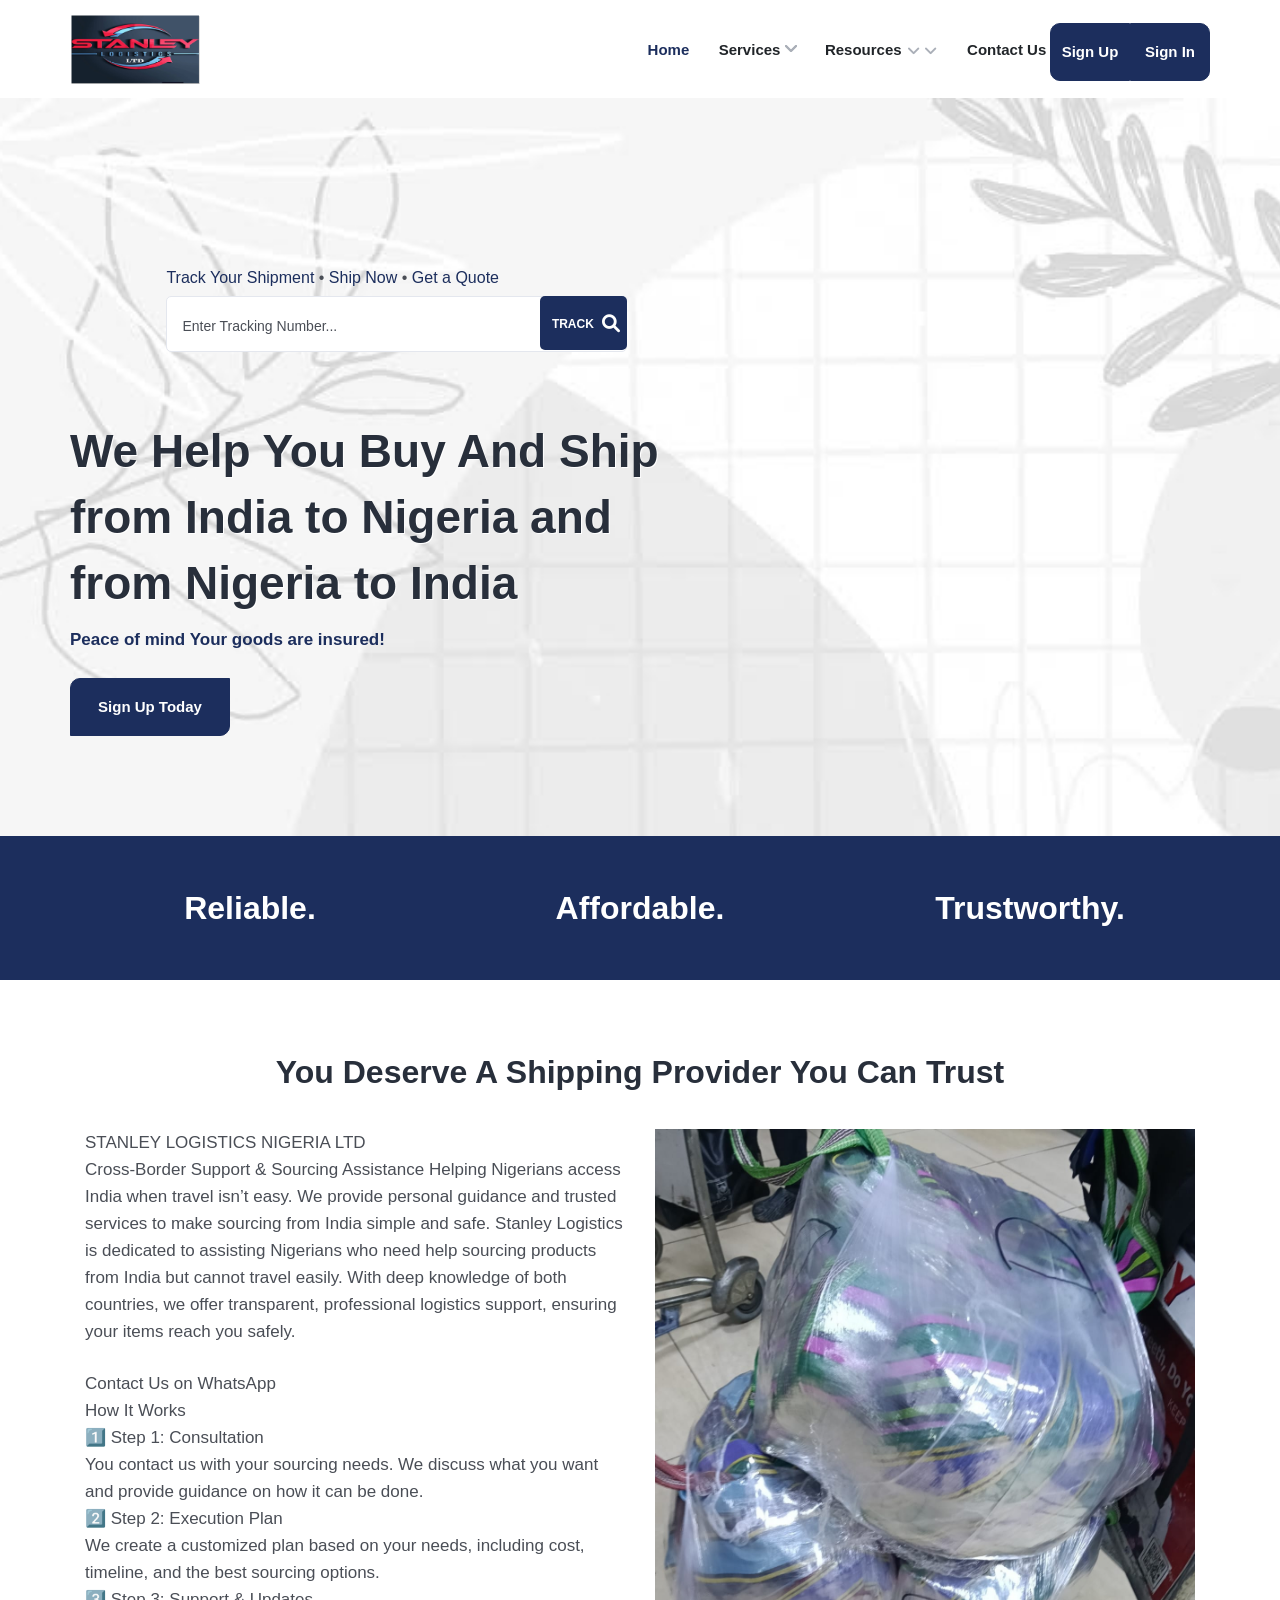
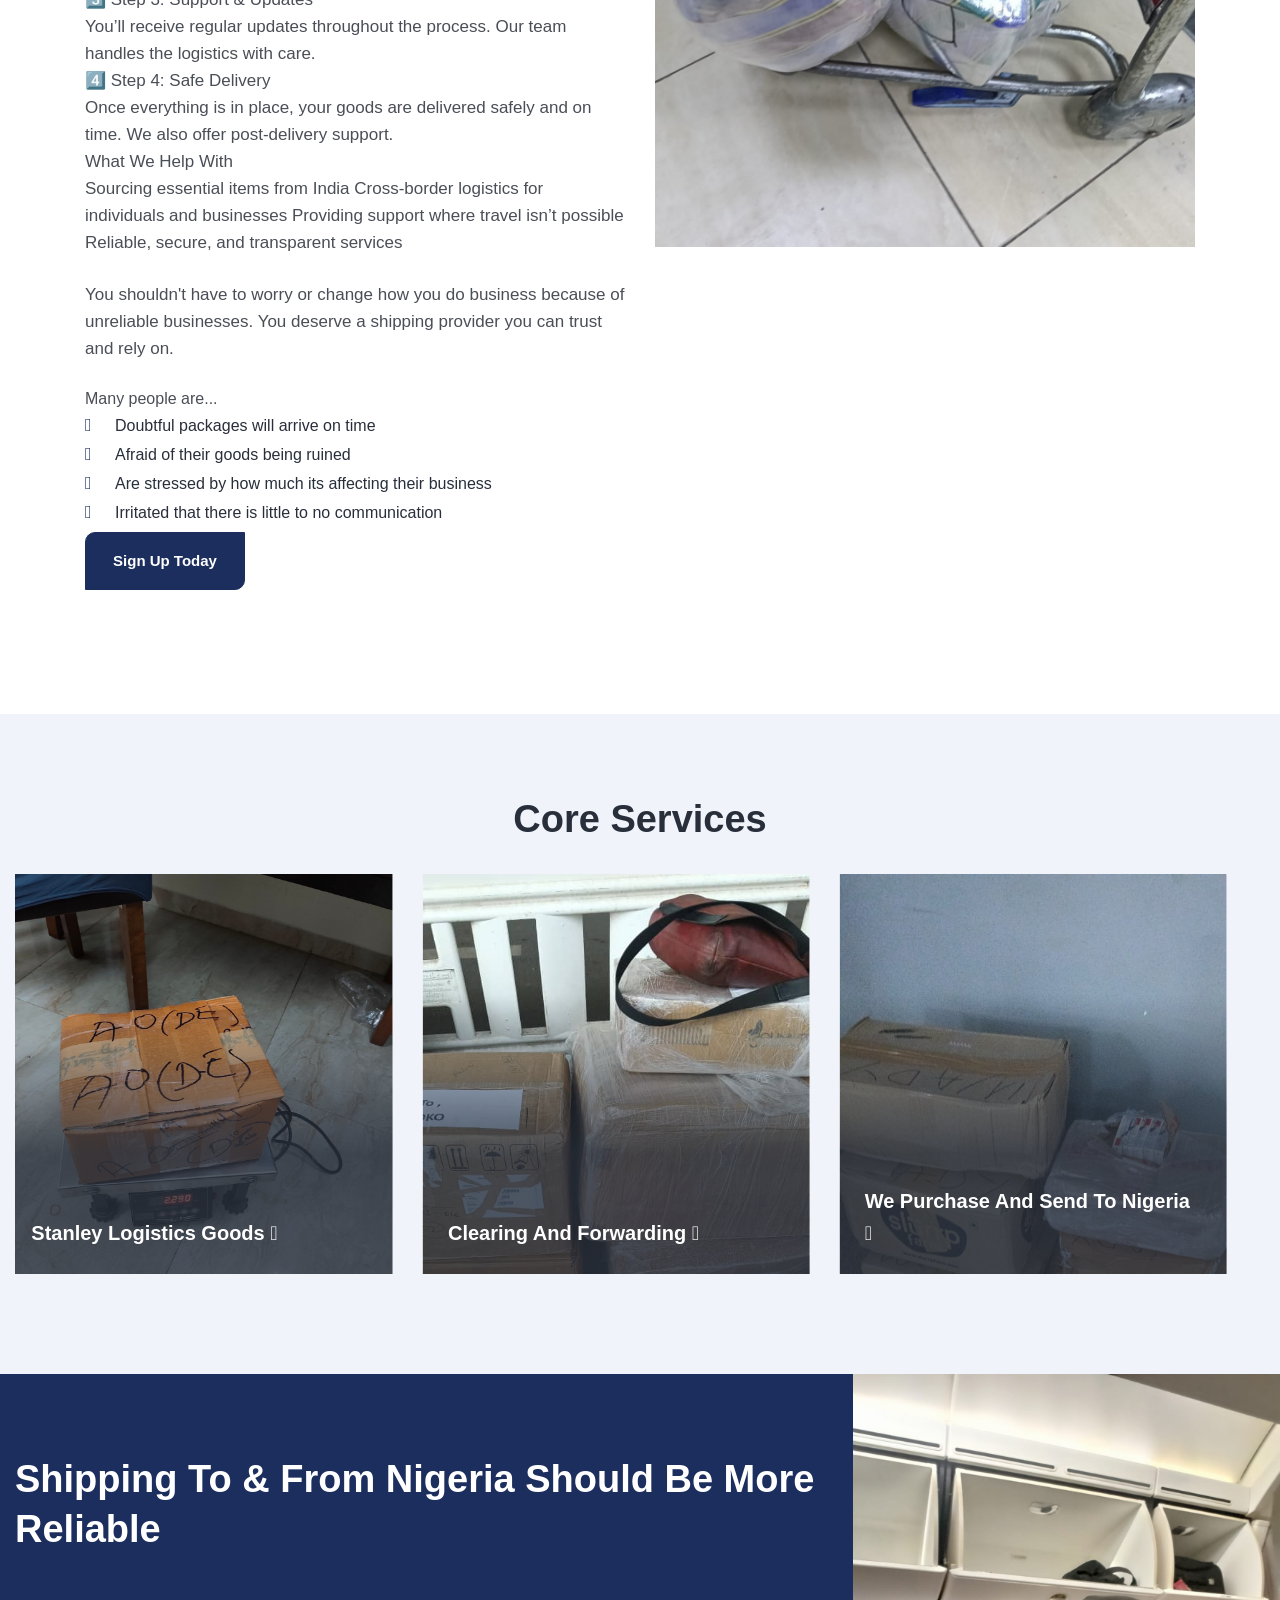
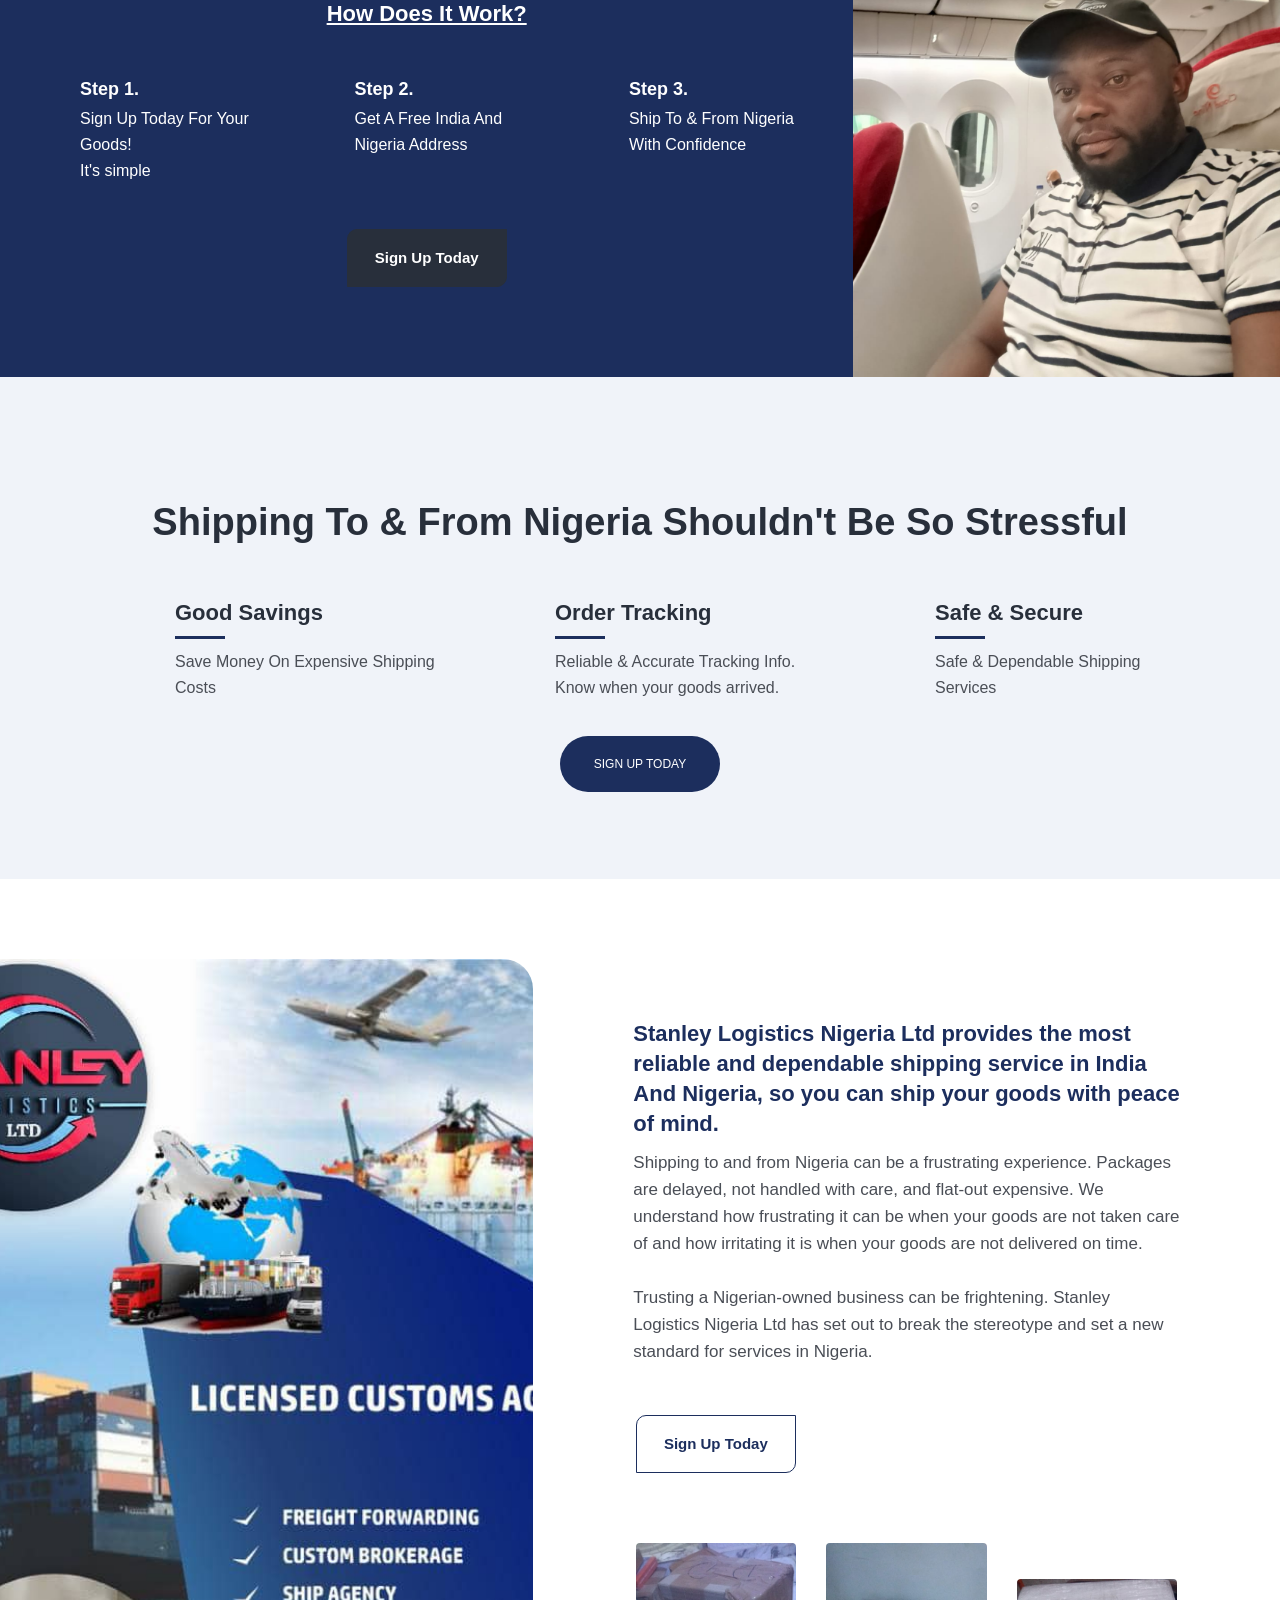
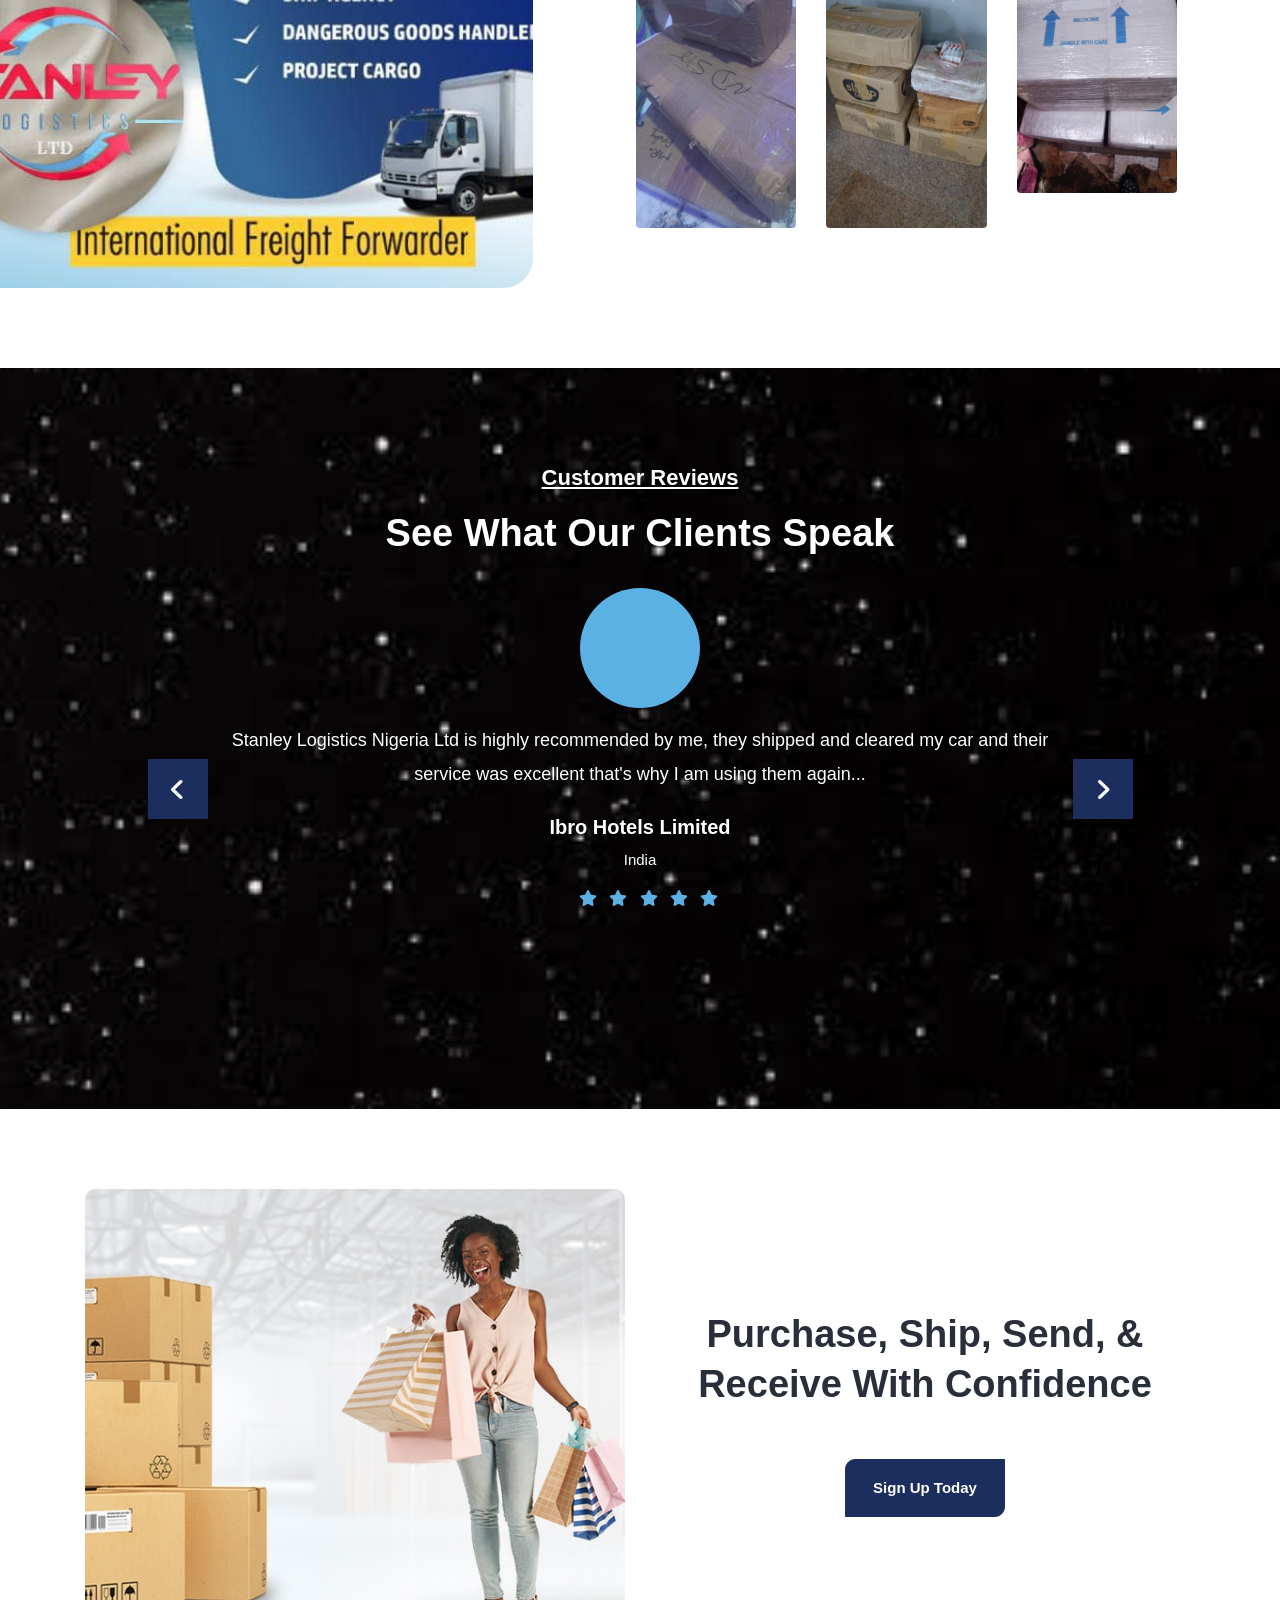
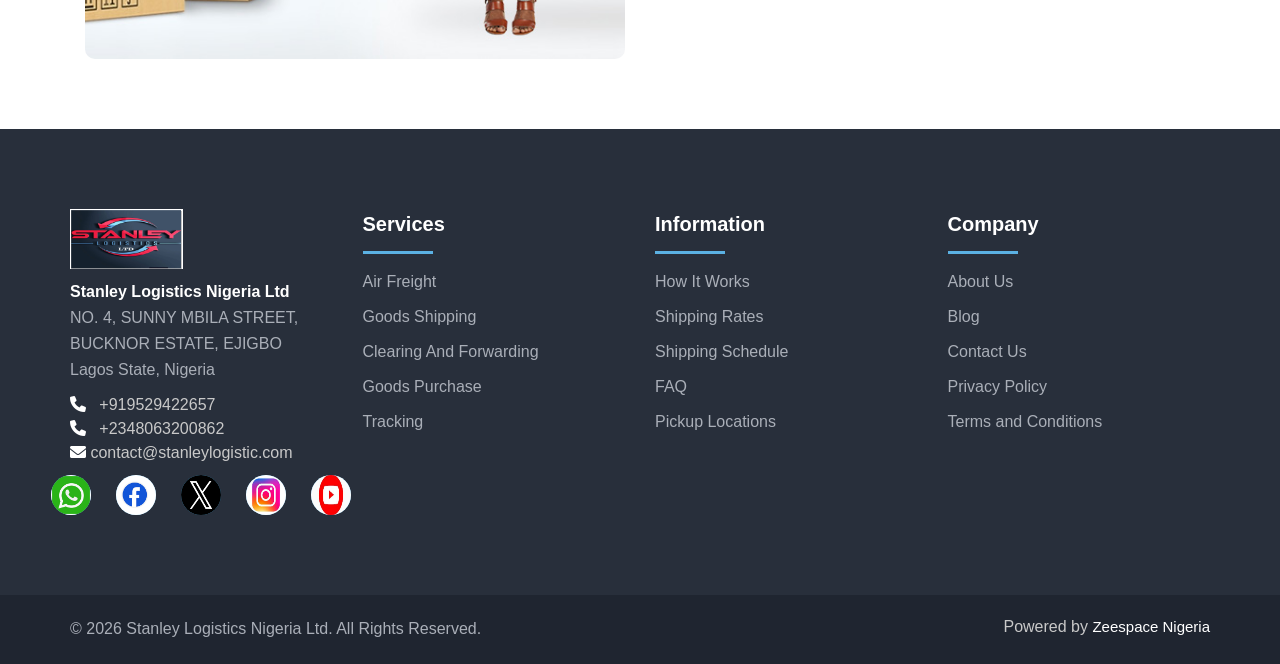
==== commit 2fbd5fe3: "newlines" ====
--- a/index.html
+++ b/index.html
@@ -473,7 +473,8 @@
                               <div class="icon_box_all style_seven light_color">
                                  <div class="icon_content">
                                     <div class="icon">
-                                       <span class="icon-user-plus"></span>
+                                       
+
                                     </div>
                                     <div class="text_box">
                                        <h2><a>Step 1.</a></h2>
@@ -485,7 +486,8 @@
                               <div class="icon_box_all style_seven light_color">
                                  <div class="icon_content">
                                     <div class="icon">
-                                       <span class="icon-placeholder"></span>
+                                       
+
                                     </div>
                                     <div class="text_box">
                                        <h2><a>Step 2.</a></h2>
@@ -497,7 +499,9 @@
                               <div class="icon_box_all style_seven light_color">
                                  <div class="icon_content">
                                     <div class="icon">
-                                       <span class="icon-box"></span>
+                                       
+
+                                       
                                     </div>
                                     <div class="text_box">
                                        <h2><a>Step 3.</a></h2>
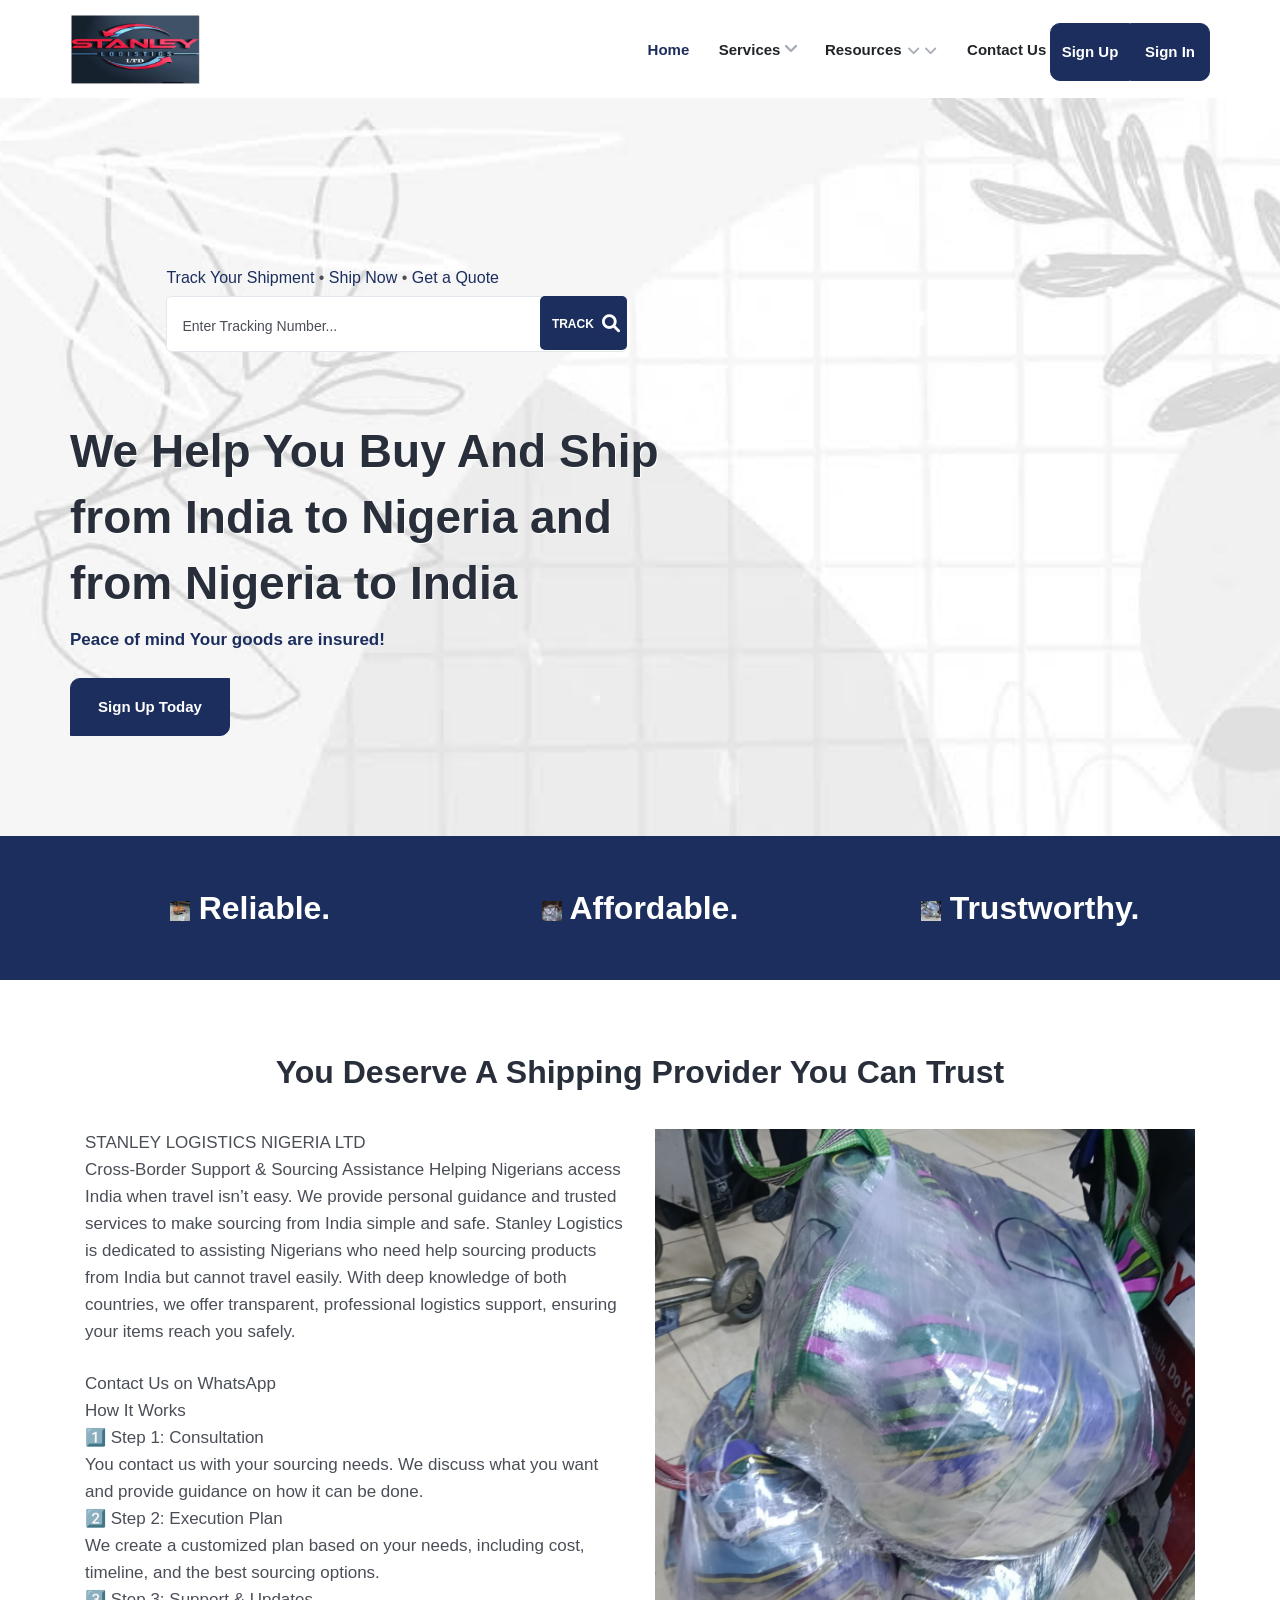
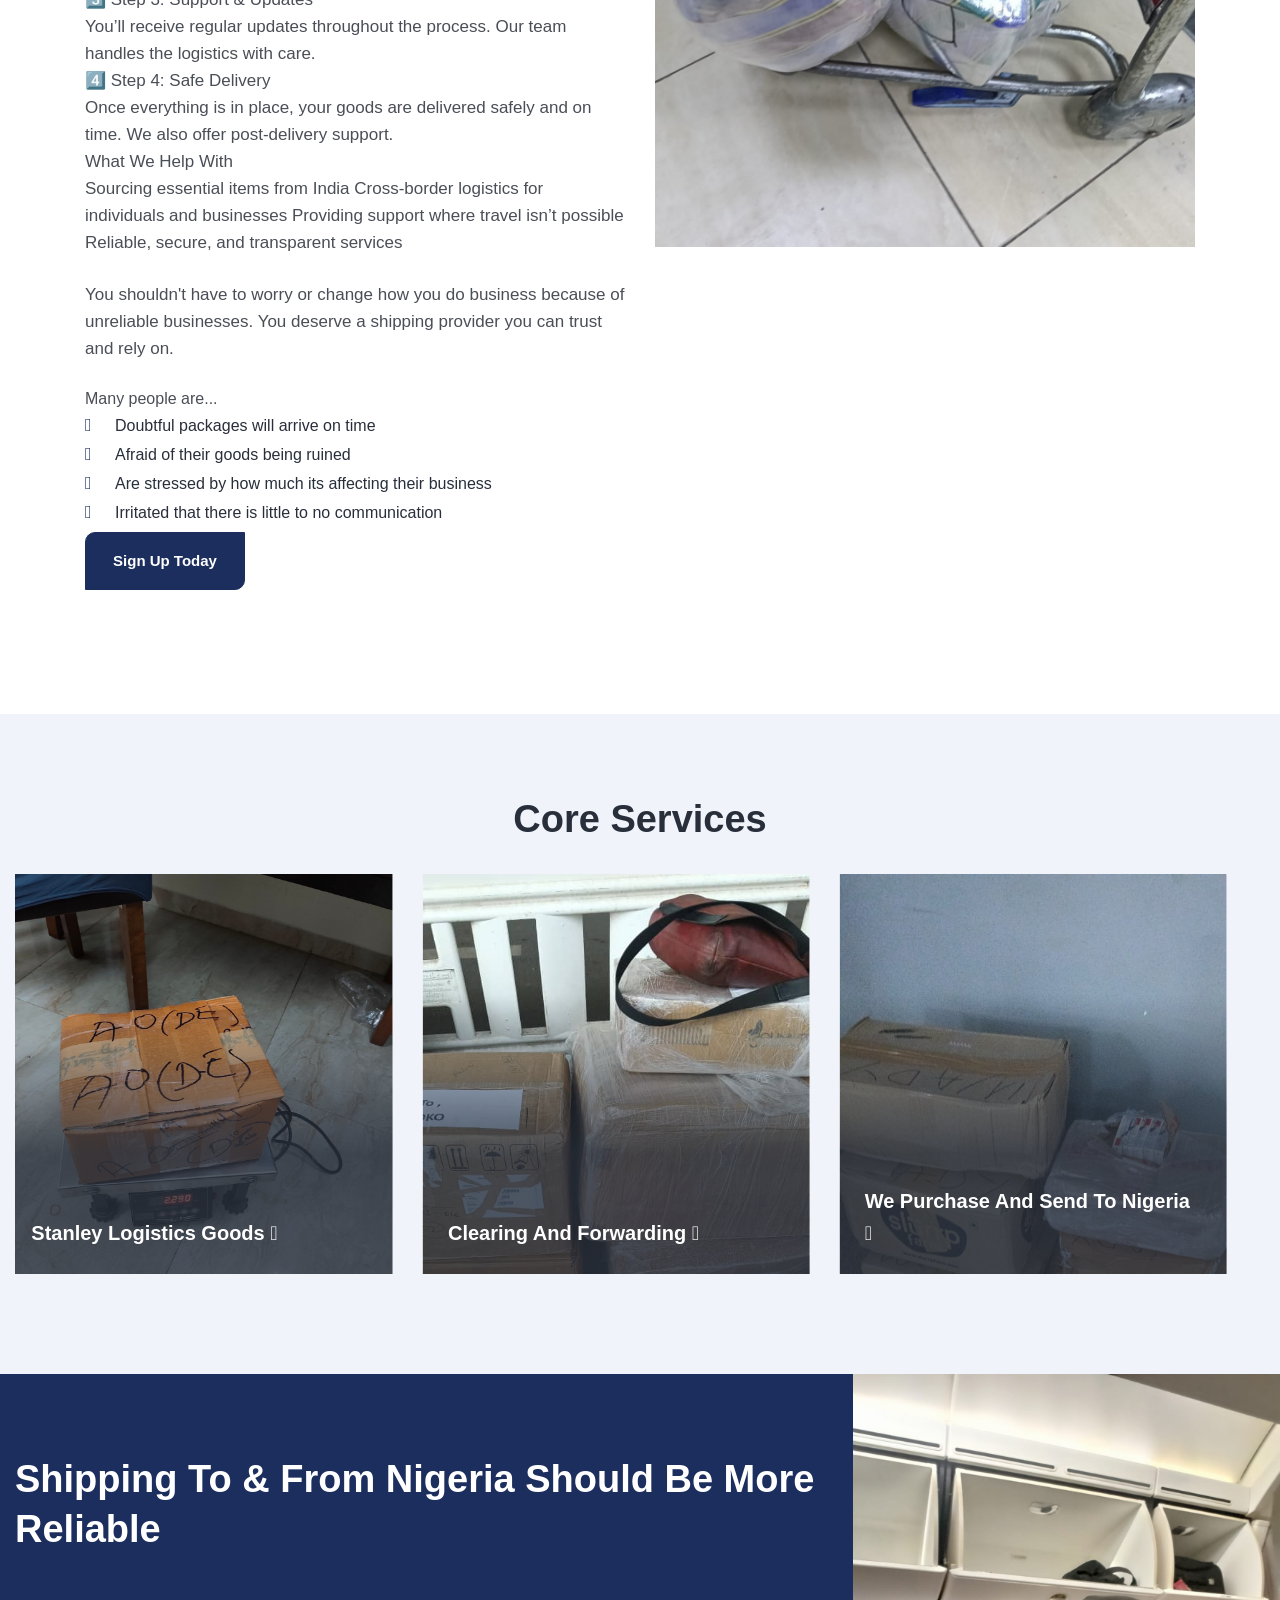
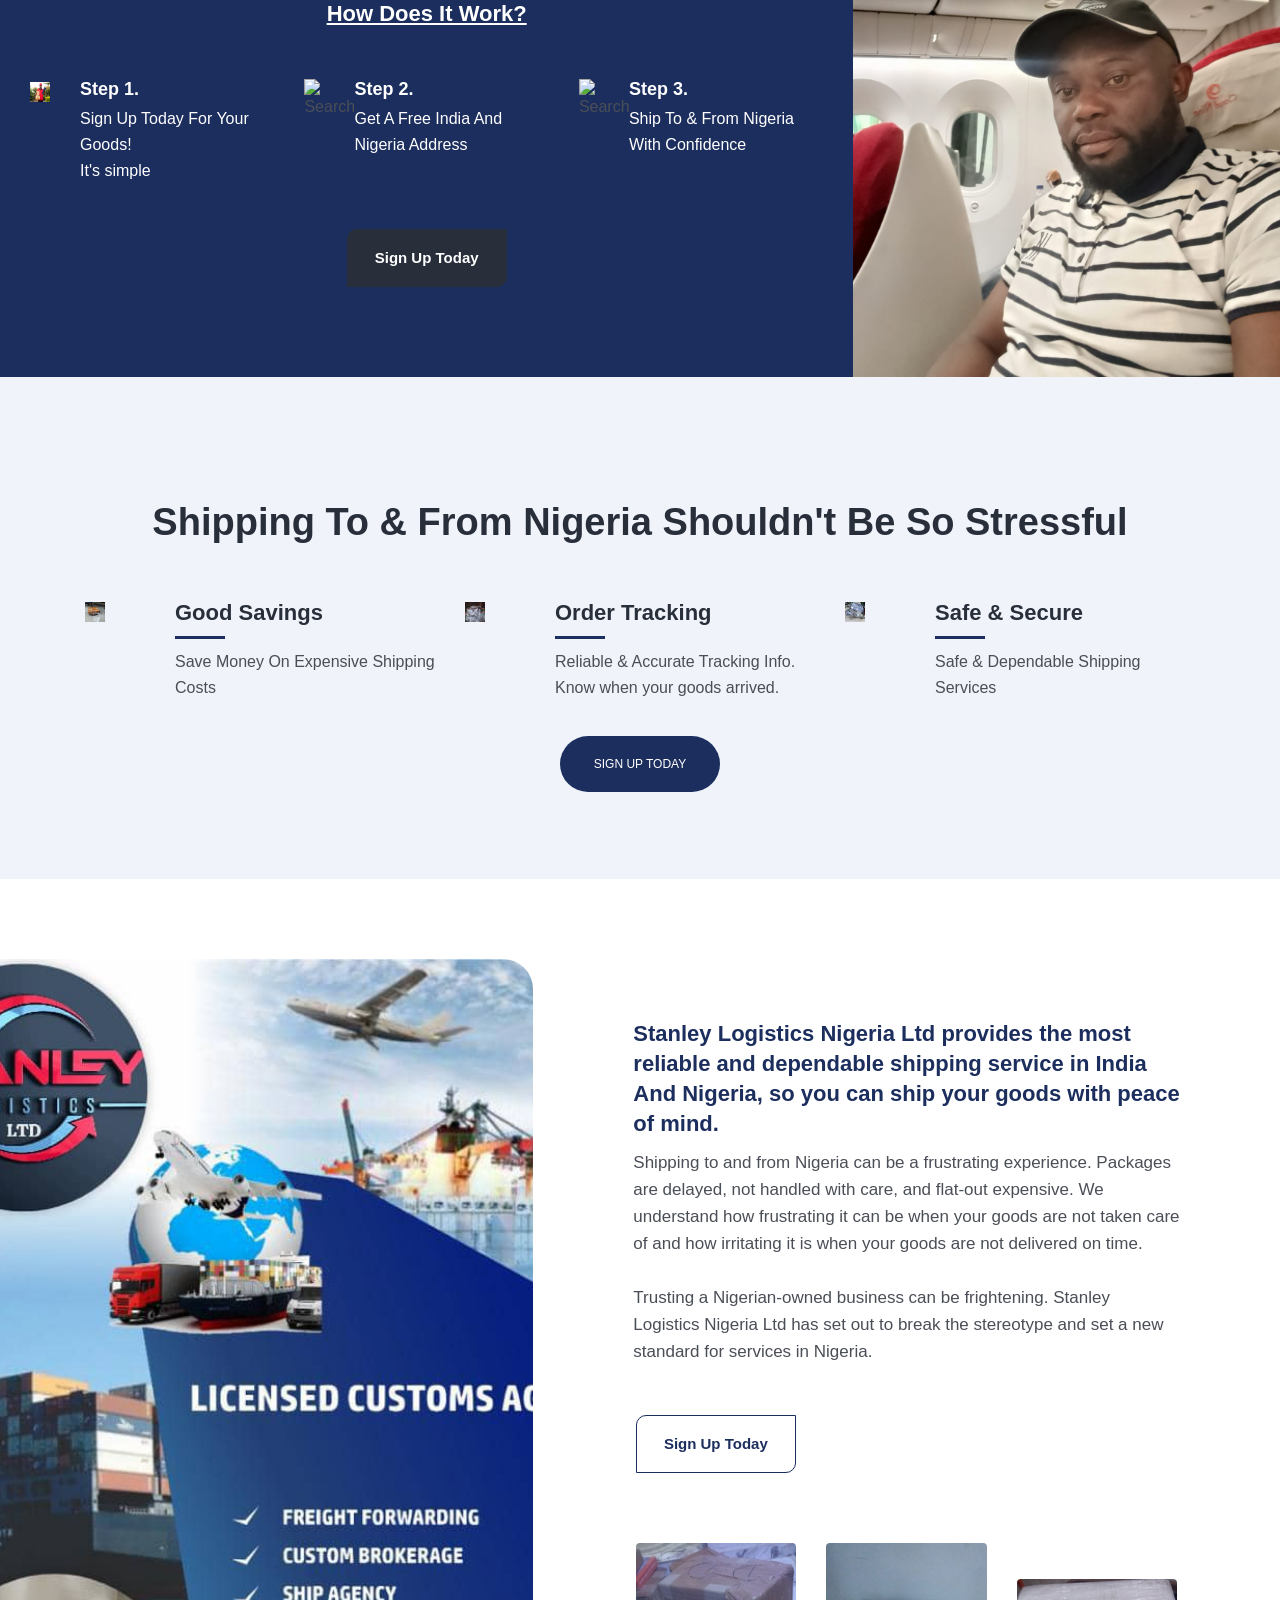
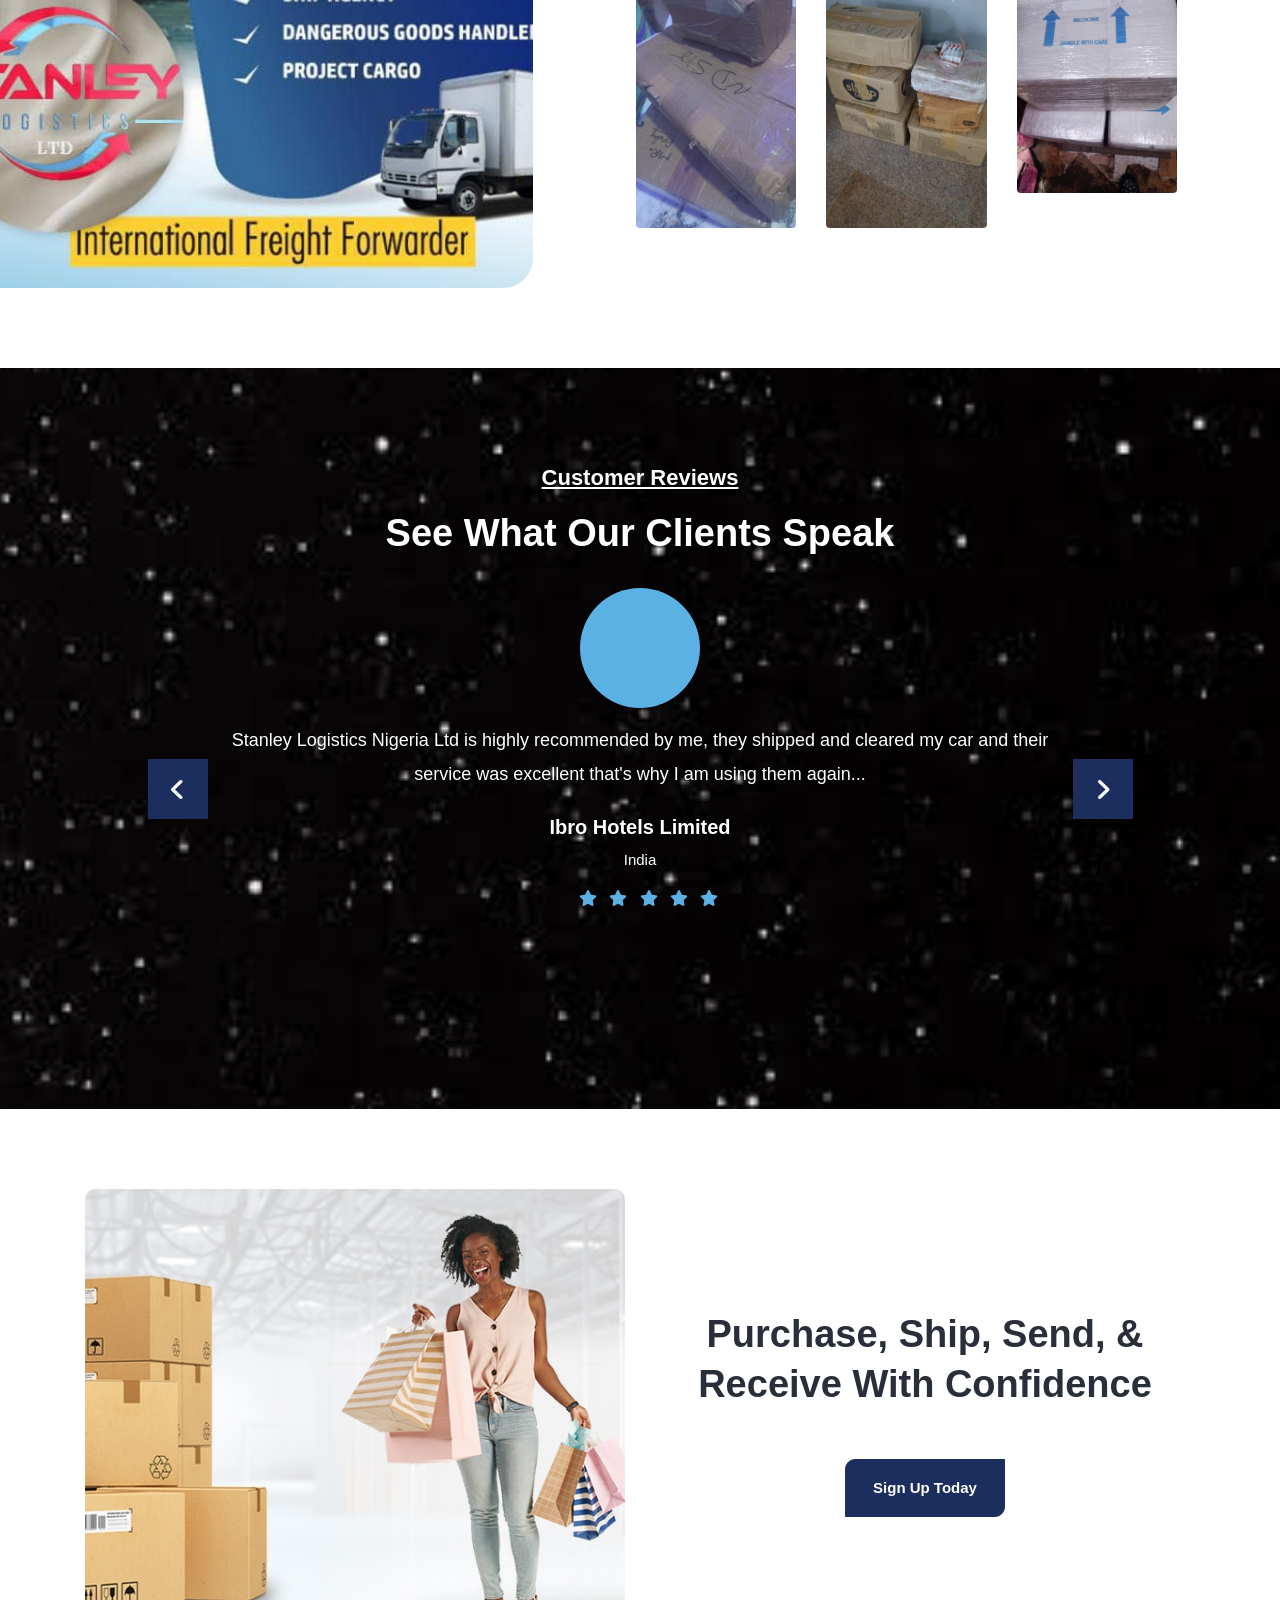
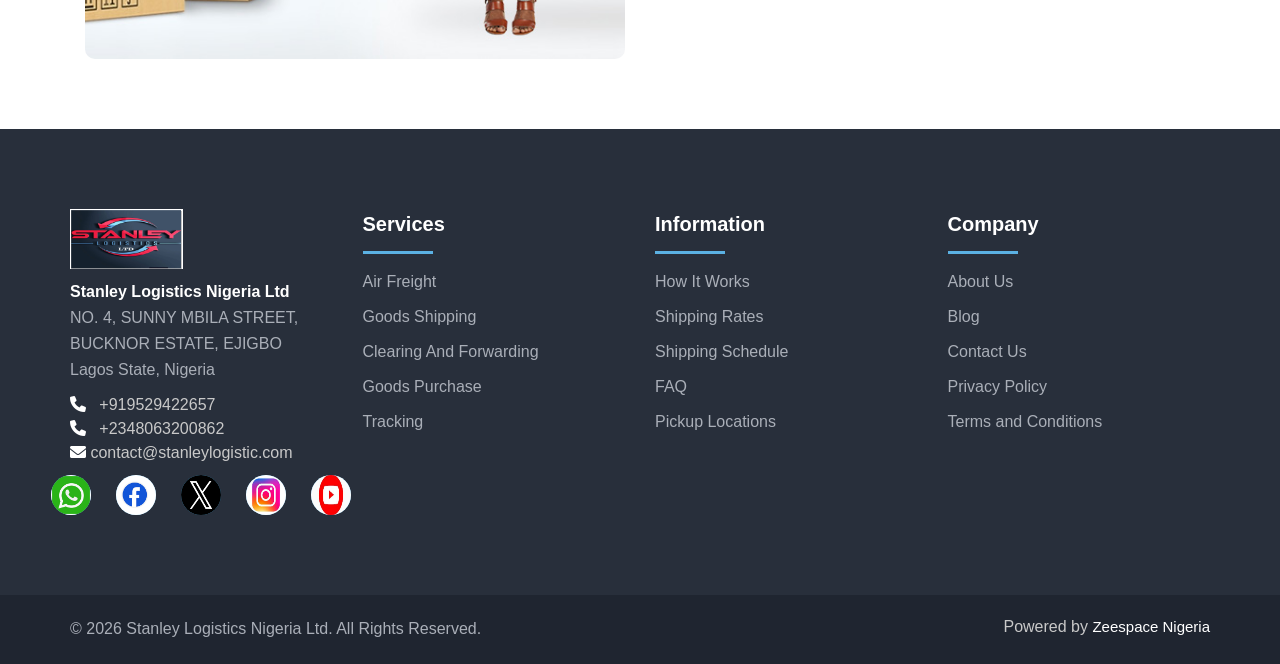
==== commit 6bb50d7f: "Updatesnow" ====
--- a/index.html
+++ b/index.html
@@ -270,15 +270,15 @@
                      <div class="swiper-wrapper" id="swiper-wrapper-a9cd610a107efad61" aria-live="off">
 <div class="swiper-slide swiper-slide-active" role="group" aria-label="1 / 3" data-swiper-slide-index="0" style="width: 360px; margin-right: 30px;">
                                  <h2 class="title_big color_white text-center">
-                                     Reliable.
+                                    <img src="assets/images/b.jpeg" alt="Search" style="width: 20px; height: 20px;">  Reliable.
                                  </h2>
                            </div><div class="swiper-slide swiper-slide-next" role="group" aria-label="2 / 3" data-swiper-slide-index="1" style="width: 360px; margin-right: 30px;">
                                  <h2 class="title_big color_white text-center">
-                                     Affordable.
+                                    <img src="assets/images/bg.jpeg" alt="Search" style="width: 20px; height: 20px;"> Affordable.
                                  </h2>
                            </div><div class="swiper-slide" role="group" aria-label="3 / 3" data-swiper-slide-index="2" style="width: 360px; margin-right: 30px;">
                                  <h2 class="title_big color_white text-center">
-                                     Trustworthy.
+                                   <img src="assets/images/c.jpeg" alt="Search" style="width: 20px; height: 20px;">  Trustworthy.
                                  </h2>
                            </div>                        </div>
                         <span class="swiper-notification" aria-live="assertive" aria-atomic="true"></span></div>
@@ -475,6 +475,8 @@
                                     <div class="icon">
                                        
 
+                                       <img src="assets/images/log3.jpg" alt="Search" style="width: 20px; height: 20px;">
+
                                     </div>
                                     <div class="text_box">
                                        <h2><a>Step 1.</a></h2>
@@ -486,7 +488,7 @@
                               <div class="icon_box_all style_seven light_color">
                                  <div class="icon_content">
                                     <div class="icon">
-                                       
+                                       <img src="assets/images/log2.jpg" alt="Search" style="width: 20px; height: 20px;">
 
                                     </div>
                                     <div class="text_box">
@@ -499,9 +501,9 @@
                               <div class="icon_box_all style_seven light_color">
                                  <div class="icon_content">
                                     <div class="icon">
-                                       
-
-                                       
+                                     <img src="assets/images/log1.jpg" alt="Search" style="width: 20px; height: 20px;">  
+
+
                                     </div>
                                     <div class="text_box">
                                        <h2><a>Step 3.</a></h2>
@@ -568,6 +570,9 @@
                                     <div class="process_box_outer">
                                        <div class="icon">
                                          
+                                           <img src="assets/images/b.jpeg" alt="Search" style="width: 20px; height: 20px;">
+
+
                                           <div class="number">01</div>
                                        </div>
                                        <div class="content_box">
@@ -580,7 +585,9 @@
                                  <div class="process_box style_one dark_color">
                                     <div class="process_box_outer">
                                        <div class="icon">
-                                          
+                                          <img src="assets/images/bg.jpeg" alt="Search" style="width: 20px; height: 20px;">
+
+
                                           <div class="number">02</div>
                                        </div>
                                        <div class="content_box">
@@ -594,6 +601,7 @@
                                     <div class="process_box_outer">
                                        <div class="icon">
                                       
+                                          <img src="assets/images/c.jpeg" alt="Search" style="width: 20px; height: 20px;">
                                           <div class="number">03</div>
                                        </div>
                                        <div class="content_box">
@@ -1267,7 +1275,7 @@
                               <div class="navigation_foo_inner">
                                  <div class="menu-information-container">
                                     <ul class="menu">
-<li><a href="about.html">How It Works</a></li><li><a href="contact.html">Shipping Rates</a></li><li><a href="contact.html">Shipping Schedule</a></li><li><a href="contact.html/faq">FAQ</a></li><li><a href="contact.html">Pickup Locations</a></li>                                    </ul>
+<li><a href="about.html">How It Works</a></li><li><a href="contact.html">Shipping Rates</a></li><li><a href="contact.html">Shipping Schedule</a></li><li><a href="contact.html">FAQ</a></li><li><a href="contact.html">Pickup Locations</a></li>                                    </ul>
                                  </div>
                               </div>
                            </div>
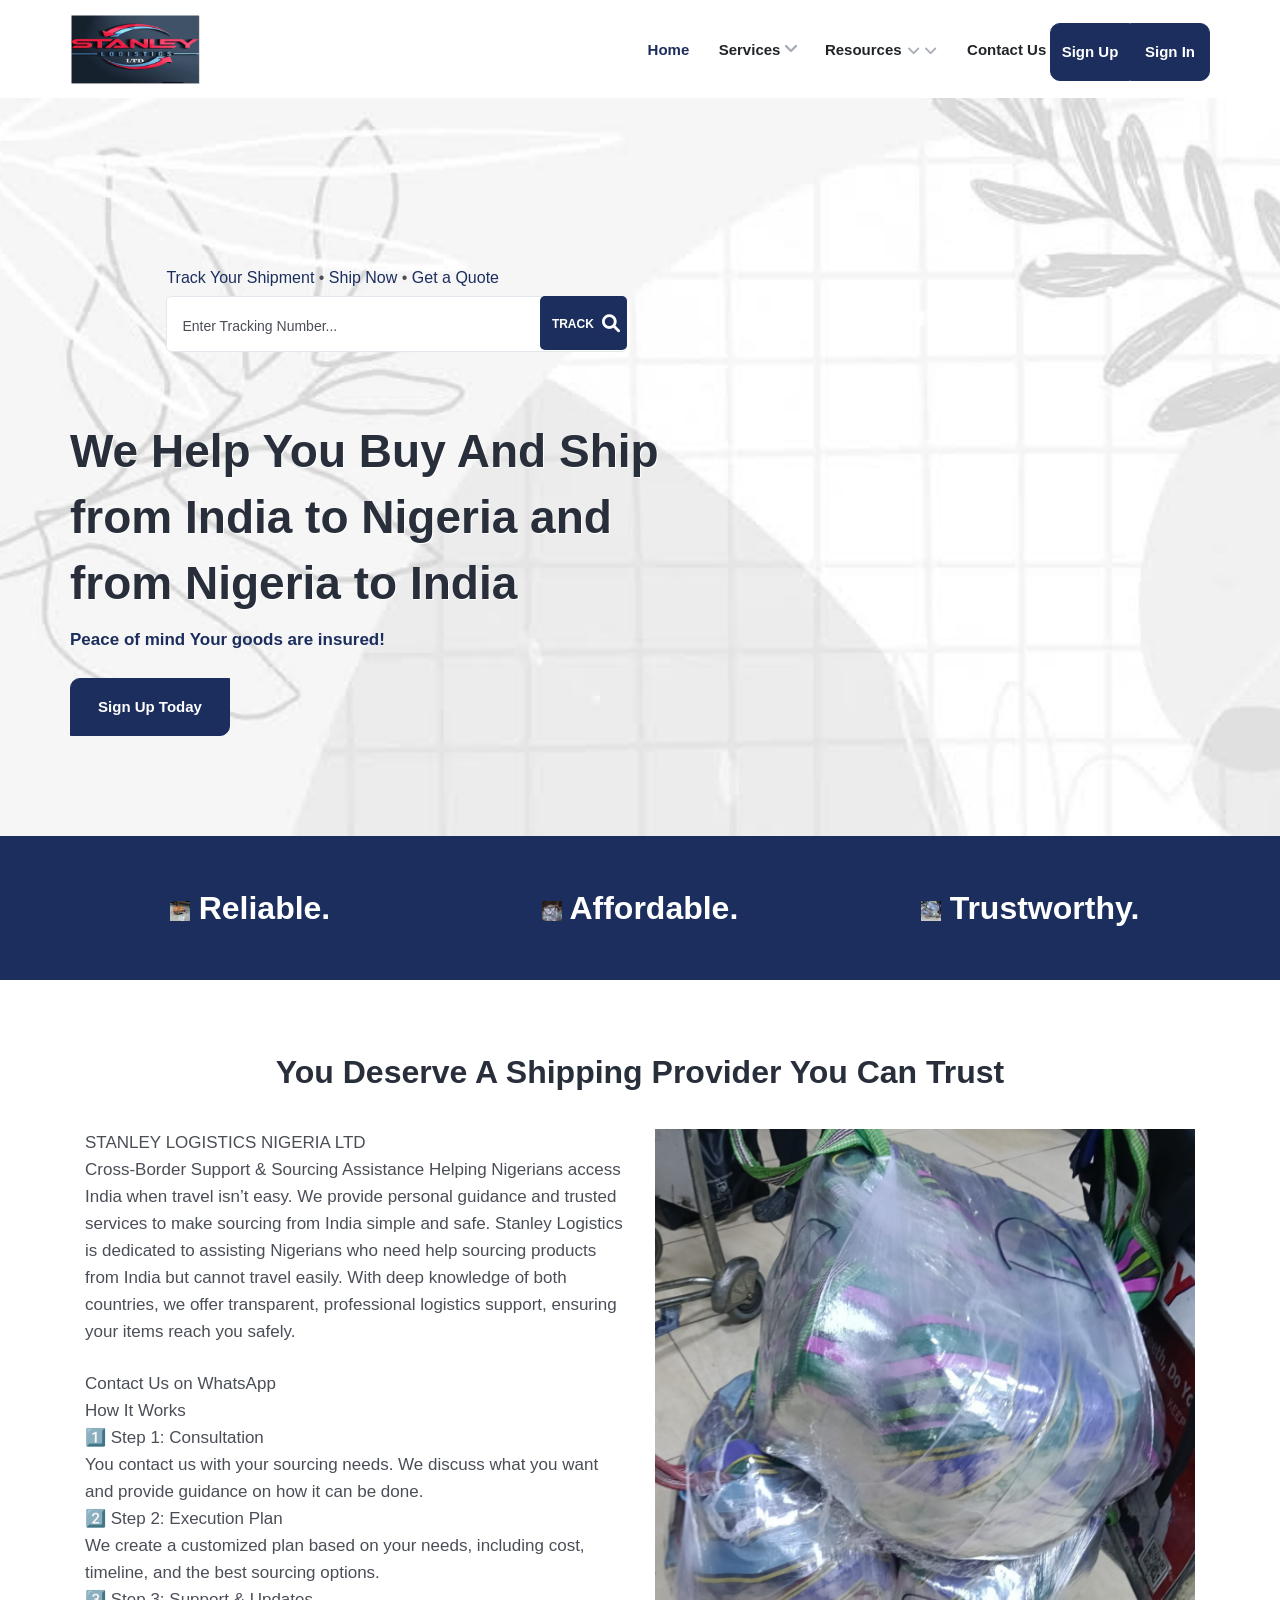
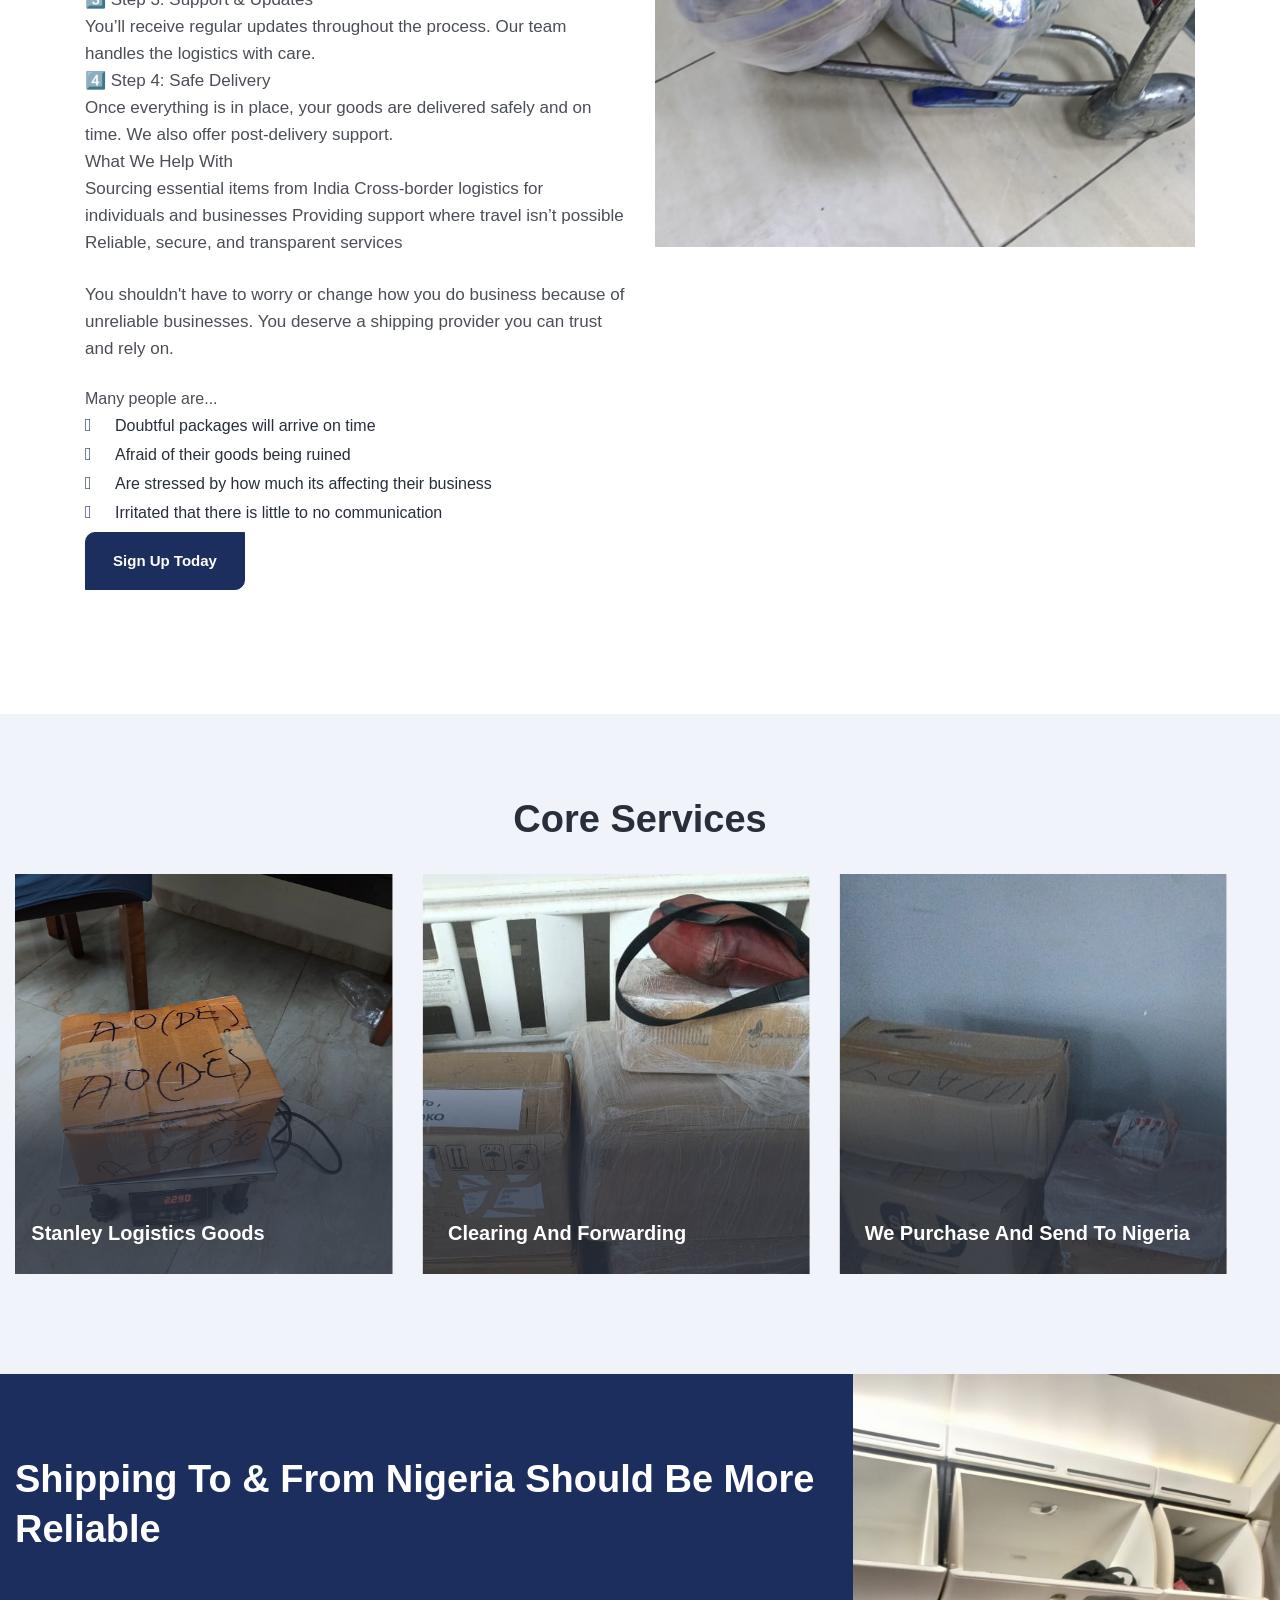
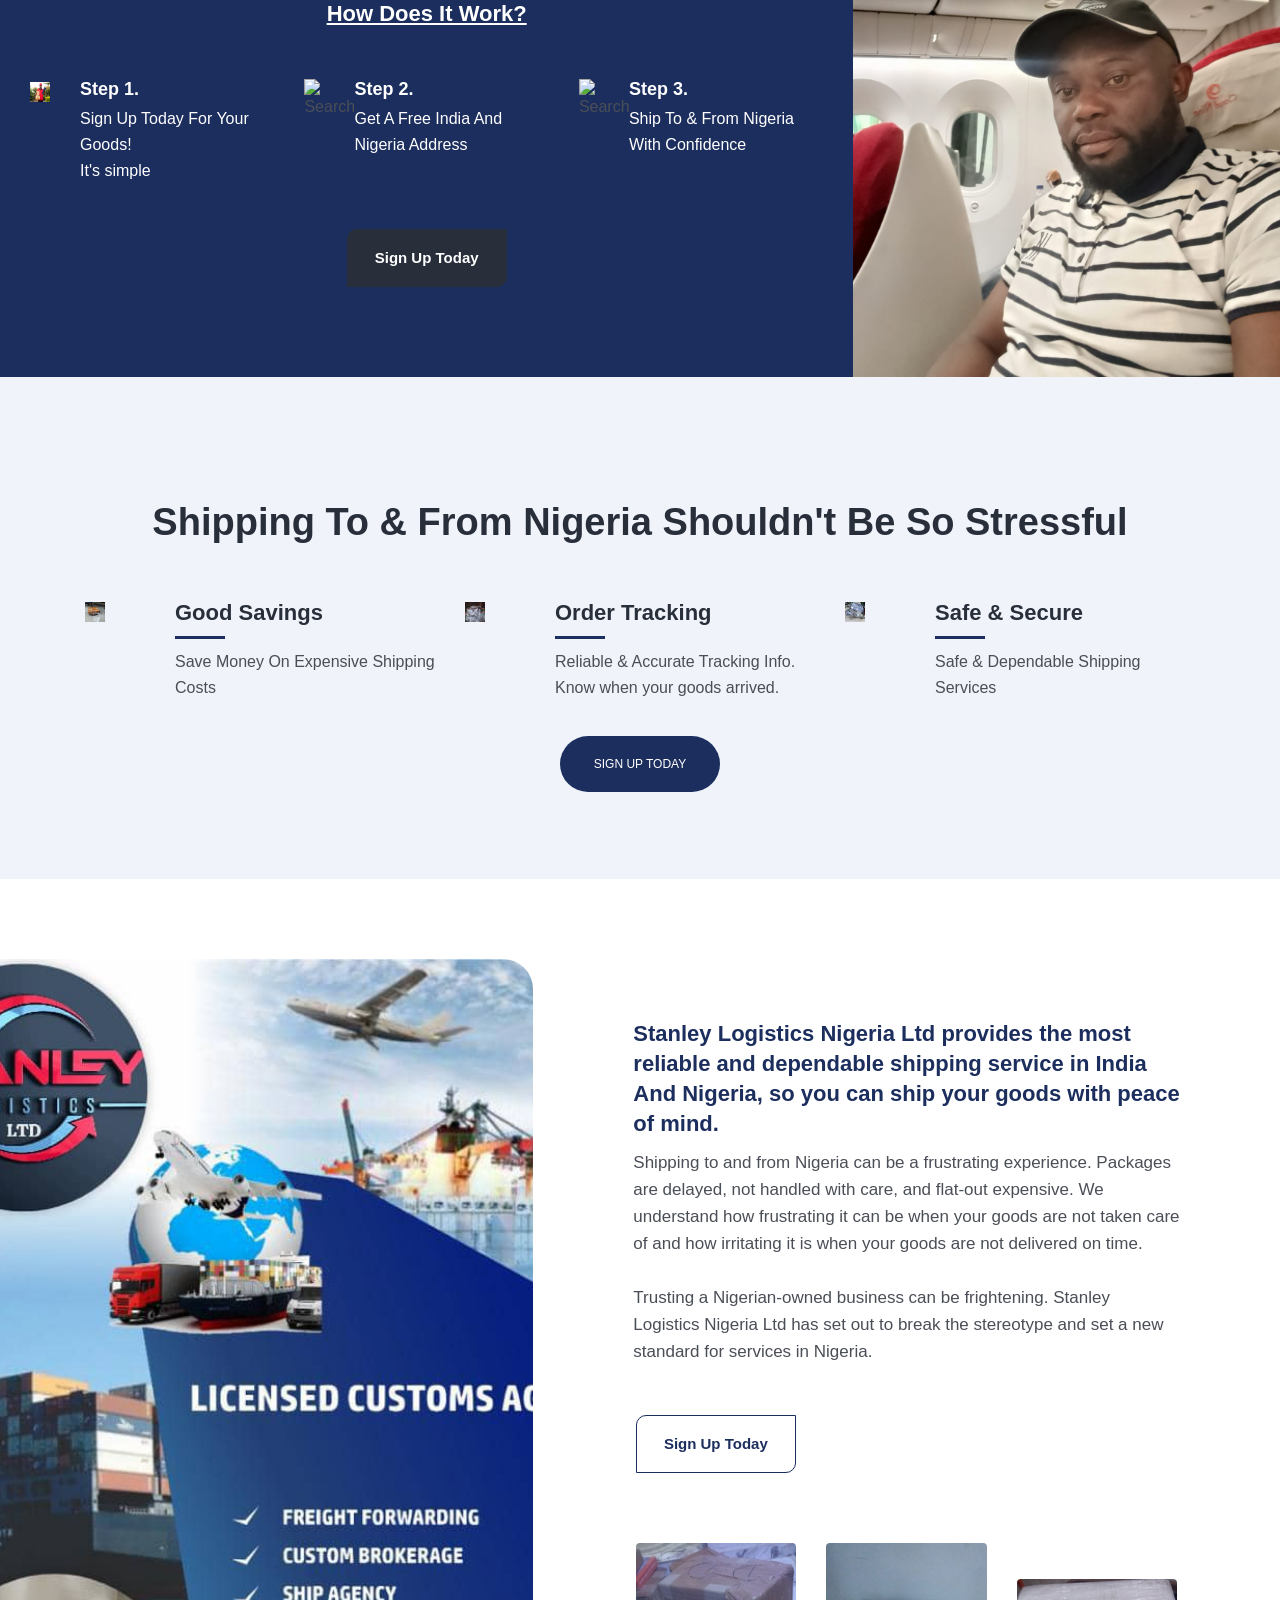
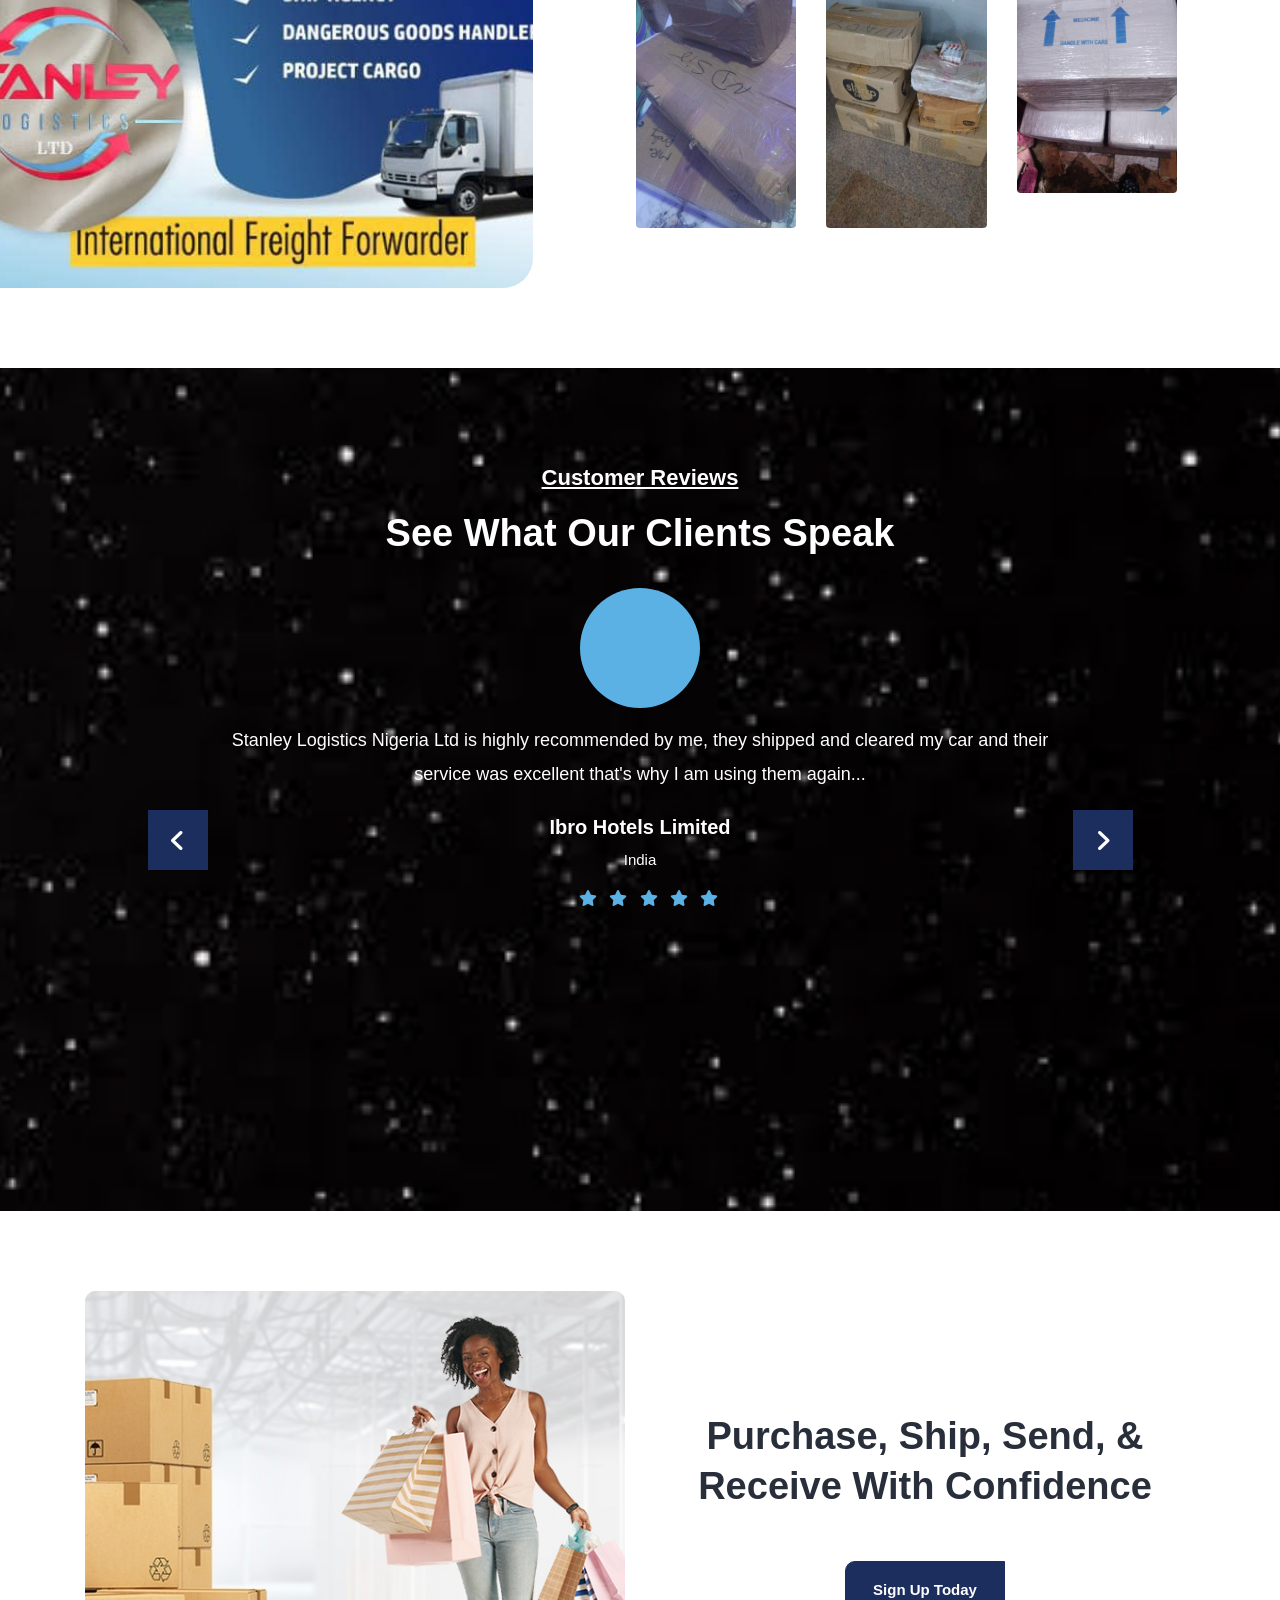
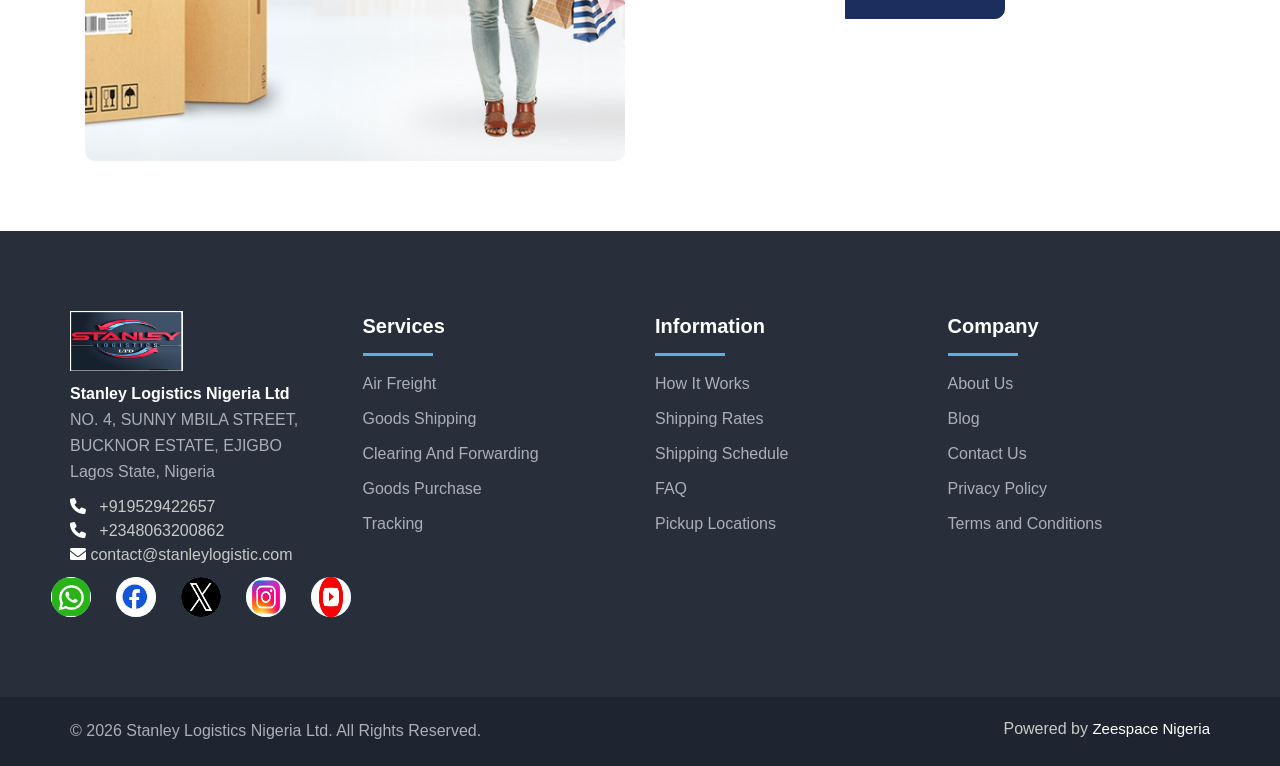
==== commit b531eca8: "Changes" ====
--- a/index.html
+++ b/index.html
@@ -2,15 +2,14 @@
 <html lang="en">
    <head>
 
-
-      <meta http-equiv="Content-Type" content="text/html; charset=UTF-8">
+   <meta http-equiv="Content-Type" content="text/html; charset=UTF-8">
   
   <meta http-equiv="X-UA-Compatible" content="IE=edge">
   <meta name="viewport" content="width=device-width, initial-scale=1.0, maximum-scale=1.0, user-scalable=0">
   <meta name="keywords" content="international freight, global logistics, air freight shipping, sea/ocean freight,shipping to Nigeria from India, shipping from India to Nigeria, cheap shipping, best rates,cheapest way to send parcel to Nigeria, shipping insurance, ship to Naija">
   <meta name="description" content=" Stanley Logistics Nigeria Ltd provides the most reliable and dependable shipping service in Nigeria, so you can ship your goods with peace of mind. Shipping from India to Nigeria and from Nigeria to India at the most affordable rate.">
 
-  <title>Stanley Logistics Nigeria Ltd</title>
+  <title>Stanley Logistics Nigeria Ltd- Home</title>
   <link rel="apple-touch-icon" sizes="57x57" href="assets/images/6.png">
   <link rel="apple-touch-icon" sizes="60x60" href="assets/images/6.png">
   <link rel="apple-touch-icon" sizes="72x72" href="assets/images/6.png">
@@ -28,7 +27,7 @@
   <meta name="msapplication-TileColor" content="#ffffff">
   <meta name="msapplication-TileImage" content="assets/images/ms-icon-144x144.png">
   <meta name="theme-color" content="#ffffff">
- <link rel="stylesheet" href="assets/css" type="text/css" media="all">
+  <link rel="stylesheet" href="assets/css" type="text/css" media="all">
   <link href="assets/css/bootstrap.min.css" rel="stylesheet" type="text/css" media="all">
   <link href="assets/css/owl.css" rel="stylesheet" type="text/css" media="all">
   <link href="assets/css/swiper.min.css" rel="stylesheet" type="text/css" media="all">
@@ -90,11 +89,14 @@
                            </div>
                         </div>
                         <div class="col-lg-10 col-md-3 col-sm-3 col-xs-3 menu_column">
-                           <div class="navbar_togglers hamburger_menu">
+                           
+                          <div class="navbar_togglers hamburger_menu">
                               <span class="line"></span>
                               <span class="line"></span>
                               <span class="line"></span>
                            </div>
+                        
+
                            <div class="header_content_collapse">
                               <div class="header_menu_box">
                                  <div class="navigation_menu">
@@ -115,7 +117,7 @@
                                              <span class="text-dark">Services</span>
                                           </a>
                                           <ul class="dropdown-menu">
-<li class="menu-item nav-item">
+                                           <li class="menu-item nav-item">
                                                 <a href="contact.html" class="dropdown-item nav-link">
                                                    <span>Air Freight</span>
                                                 </a>
@@ -403,17 +405,18 @@
                                        <img src="assets/images/kingz-logistics_air-freight.jpg" class="attachment-creote-service-image size-creote-service-image" alt="Air Freight">
                                     </div>
                                     <div class="content">
-                                       <h2 class="title_service"><a href="contact.html" rel="bookmark">Air Freight <i class="icon-right-arrow"></i></a></h2>
+                                       <h2 class="title_service"><a href="contact.html" rel="bookmark">Air Freight </a></h2>
                                     </div>
                                  </div>
-                              </div><div class="swiper-slide swiper-slide-active" role="group" aria-label="2 / 4" data-swiper-slide-index="1" style="width: 440.333px;">
+                              </div>
+                              <div class="swiper-slide swiper-slide-active" role="group" aria-label="2 / 4" data-swiper-slide-index="1" style="width: 440.333px;">
                                  <div class="service_carousel style_one">
                                     <div class="image">
                                        <div class="overlay"></div>
                                        <img src="assets/images/b.jpeg" class="attachment-creote-service-image size-creote-service-image" alt="Container">
                                     </div>
                                     <div class="content">
-                                       <h2 class="title_service"><a href="contact.html" rel="bookmark"> Stanley Logistics Goods <i class="icon-right-arrow"></i></a></h2>
+                                       <h2 class="title_service"><a href="contact.html" rel="bookmark"> Stanley Logistics Goods </a></h2>
                                     </div>
                                  </div>
                               </div><div class="swiper-slide swiper-slide-next" role="group" aria-label="3 / 4" data-swiper-slide-index="2" style="width: 440.333px;">
@@ -423,7 +426,7 @@
                                        <img src="assets/images/e.jpeg" class="attachment-creote-service-image size-creote-service-image" alt="RoRo">
                                     </div>
                                     <div class="content">
-                                       <h2 class="title_service"><a href="contact.html" rel="bookmark">Clearing And Forwarding <i class="icon-right-arrow"></i></a></h2>
+                                       <h2 class="title_service"><a href="contact.html" rel="bookmark">Clearing And Forwarding </i></a></h2>
                                     </div>
                                  </div>
                               </div><div class="swiper-slide" role="group" aria-label="4 / 4" data-swiper-slide-index="3" style="width: 440.333px;">
@@ -433,7 +436,7 @@
                                        <img src="assets/images/g.jpeg" class="attachment-creote-service-image size-creote-service-image" alt="Transportation">
                                     </div>
                                     <div class="content">
-                                       <h2 class="title_service"><a href="contact.html" rel="bookmark">We Purchase And Send To Nigeria <i class="icon-right-arrow"></i></a></h2>
+                                       <h2 class="title_service"><a href="contact.html" rel="bookmark">We Purchase And Send To Nigeria </i></a></h2>
                                     </div>
                                  </div>
                               </div>   
@@ -904,12 +907,17 @@
                                          <div class="icon_quotes">
                                           
                                          </div>
-                                          <div class="comment"></div>
+                                          <div class="comment"> How We got Our Goods Purchased And Sent To Nigeria, First Step Is Consultation<br>
+we contacted them with our sourcing needs. We discuss what we want and provide guidance on how it can be done. Second Step , Execution Plan  <br>
+They create a customized plan based on our needs, including cost, timeline, and the best sourcing options.Third Step was Support & Updates,
+We received regular updates throughout the process. Their team handles the logistics with care. Forth Step, Safe Delivery
+everything was in place, our goods were delivered safely and on time. They also offer post-delivery support. They Helped With
+Sourcing essential items from India Cross-border logistics for individuals and businesses.</div>
                                           <div class="details clearfix">
                                              <div class="c_content">
                                                 <div class="content_in">
-                                                   <h2></h2>
-                                                   <span></span>
+                                                   <h2>   Zee And Ella Creations  </h2>
+                                                   <span>      Abuja FCT     </span>
                                                 </div>
                                              </div>
                                           </div>
@@ -1344,10 +1352,15 @@
     <div class="row">
      <div class="col-8 pd_zero">
     <div class="mr_top_5"><a href="#" rel="nofollow" class="theme-btn two">Sign Up • Login</a></div>
-     </div><div class="col-4 pd_zero">
-      <div class="close-btn"><i class="icon-close"></i></div>
-       </div>
+     </div>
+     
+     <div class="col-4 pd_zero">
+      <div class="close-btn"><img src="assets/images/closing.png" alt="Search" style="width: 20px; height: 20px;">
+      </i>
       </div>
+      </div>
+
+
       <form role="search" method="get" class="trksrch">
          <input type="search" class="search" placeholder="Enter Tracking Number..." value="" name="trk">
          <button type="button" class="sch_btn"> <i class="fa fa-search"></i></button>
@@ -1372,7 +1385,7 @@
                                              <span class="text-dark">Services</span>
                                           </a>
                                           <ul class="dropdown-menu">
-<li class="menu-item nav-item">
+                                            <li class="menu-item nav-item">
                                                 <a href="contact.html" class="dropdown-item nav-link">
                                                    <span>Air Freight</span>
                                                 </a>
@@ -1421,7 +1434,7 @@
                                     <div class="dropdown-btn"><span class="fa fa-angle-down"></span></div></li>
 <li class="menu-item position-static nav-item">
                                           <a href="contact.html" class="nav-link">
-                                             <span class="text-dark">contact.html</span>
+                                             <span class="text-dark"></span>
                                           </a>
                                        </li>                                    </ul>
                                  </div>
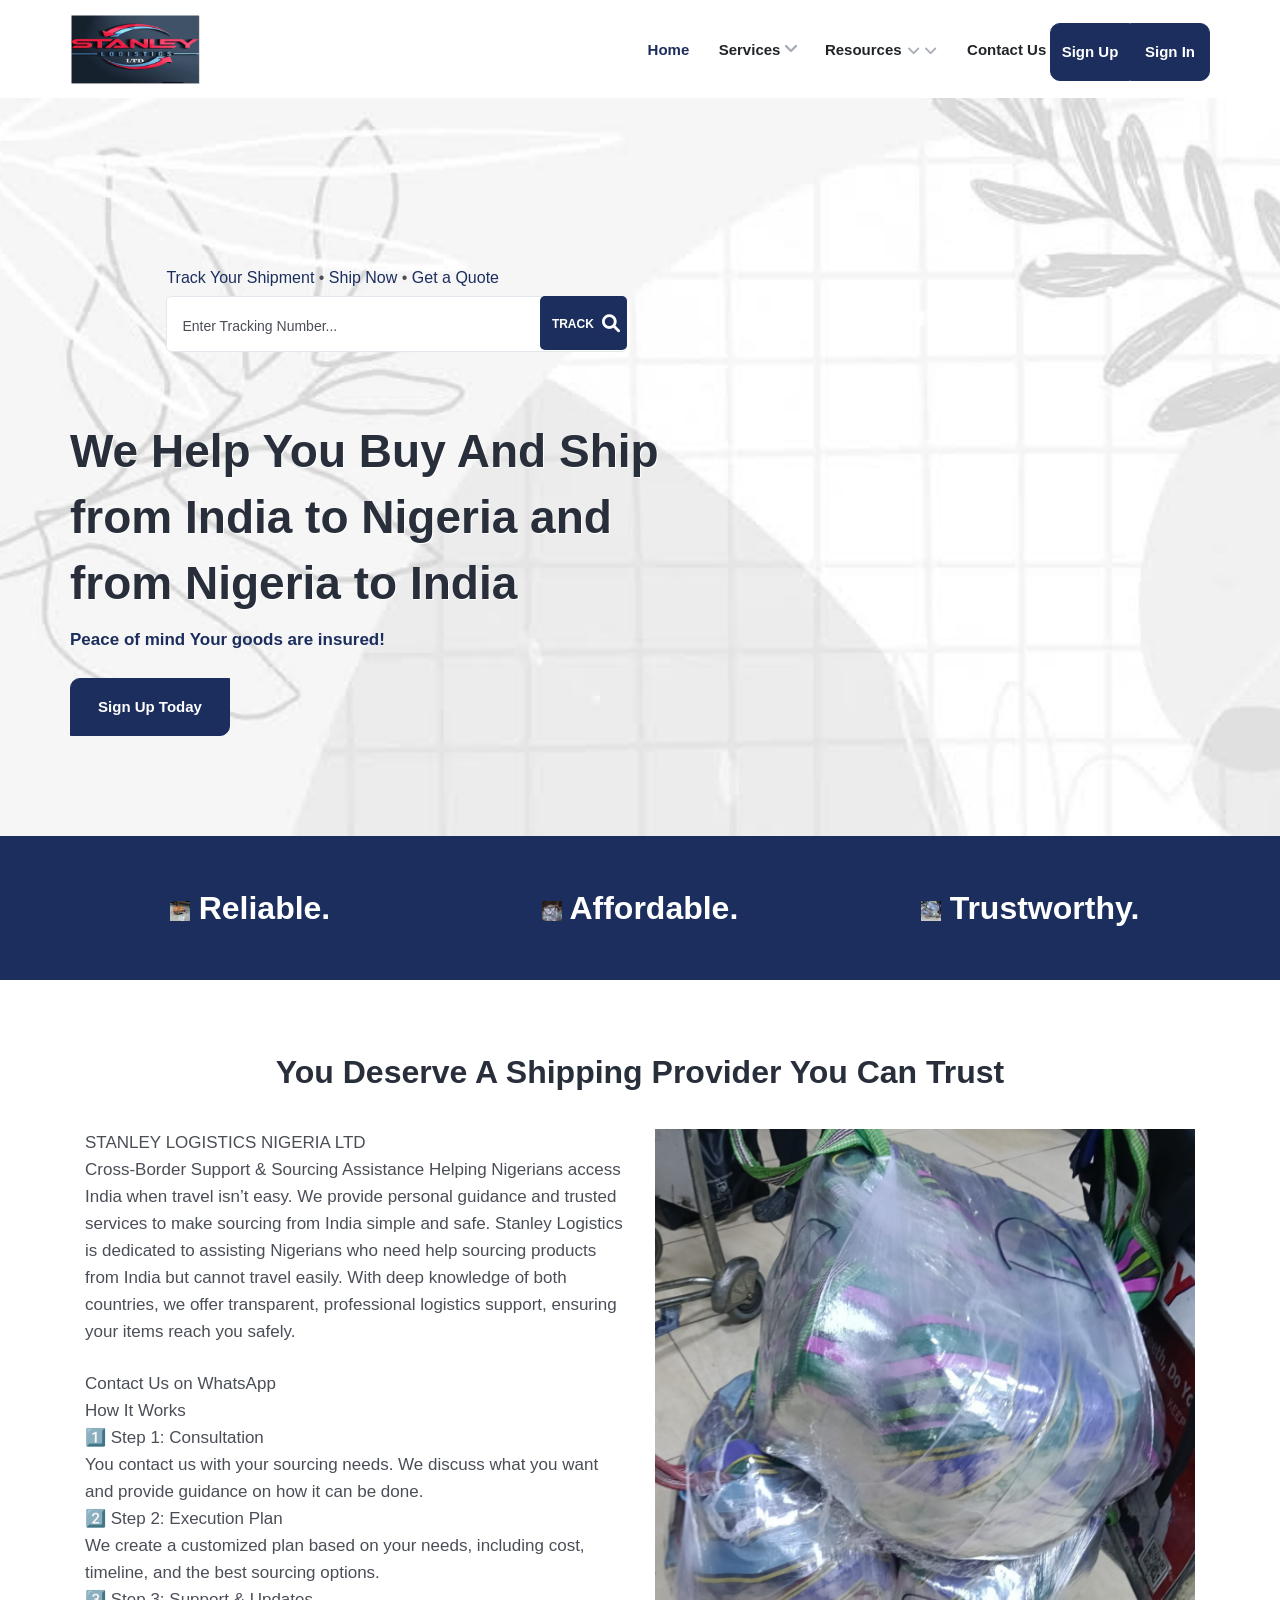
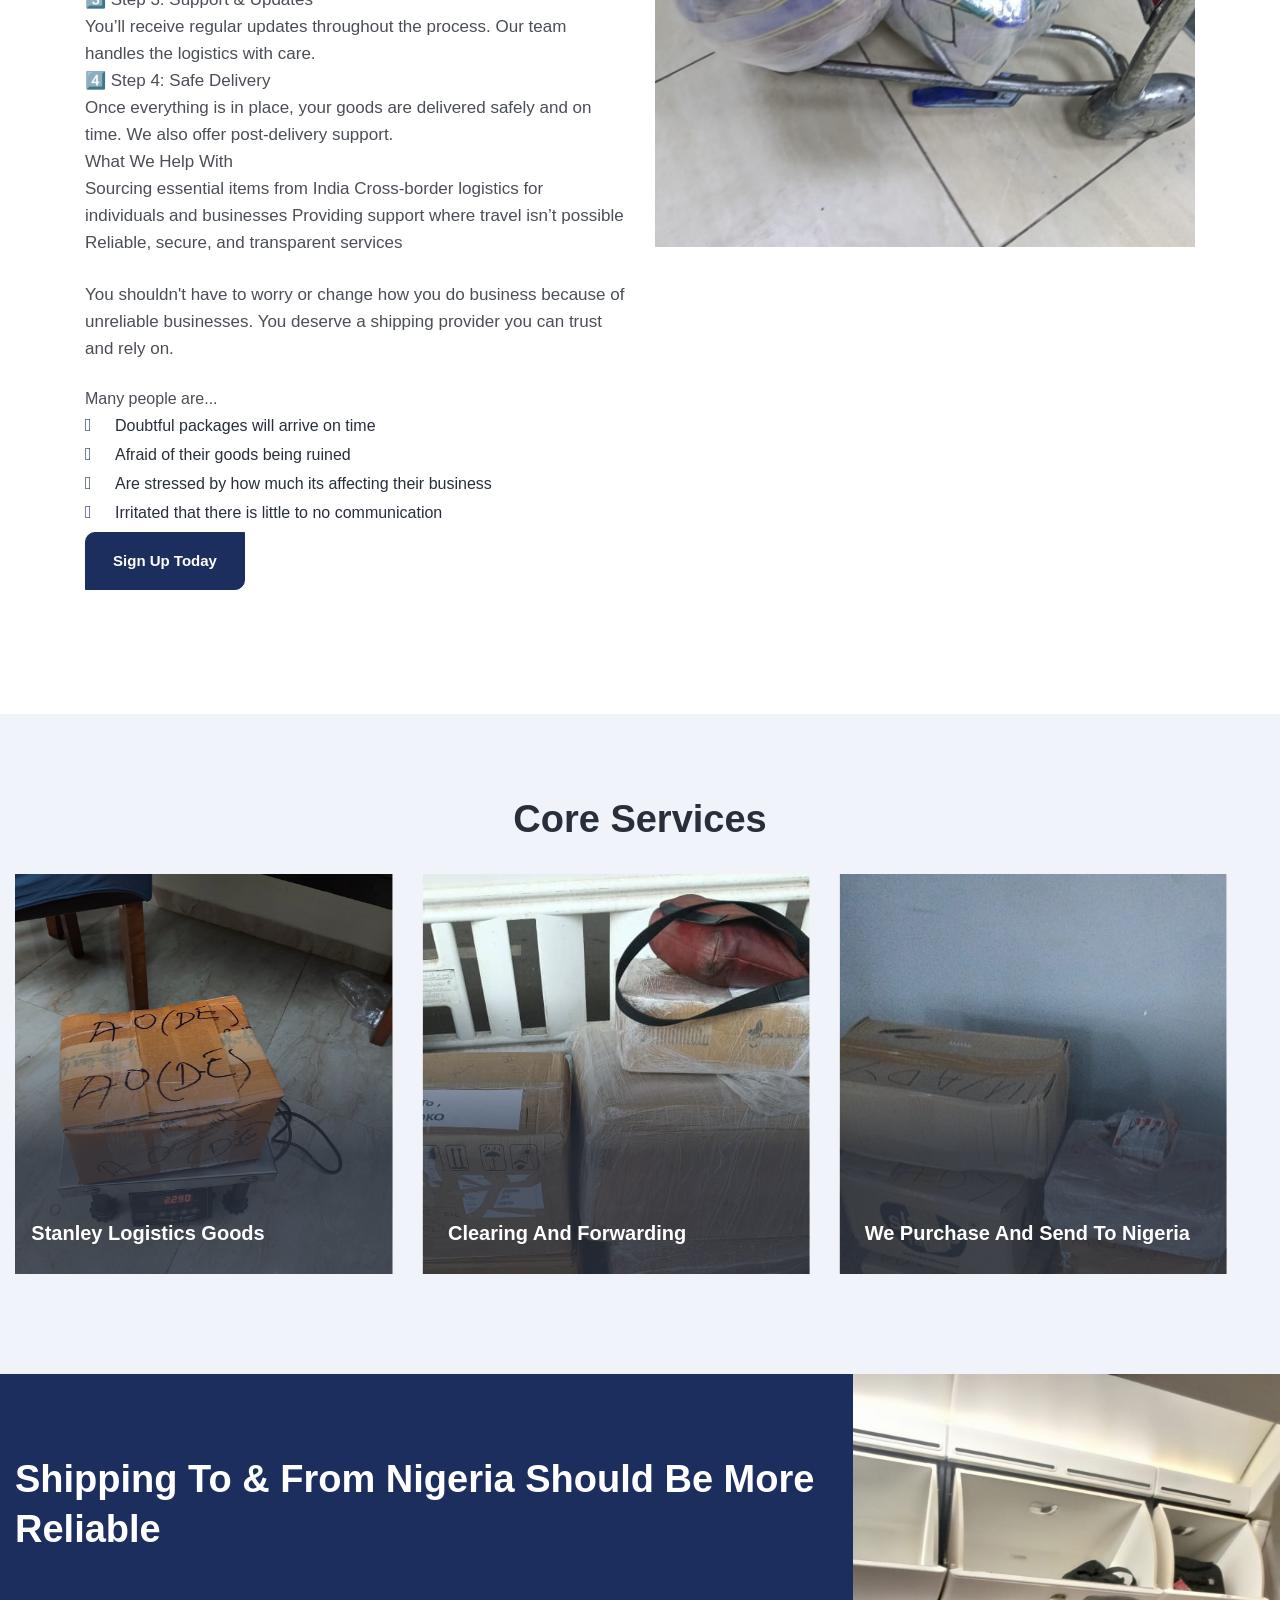
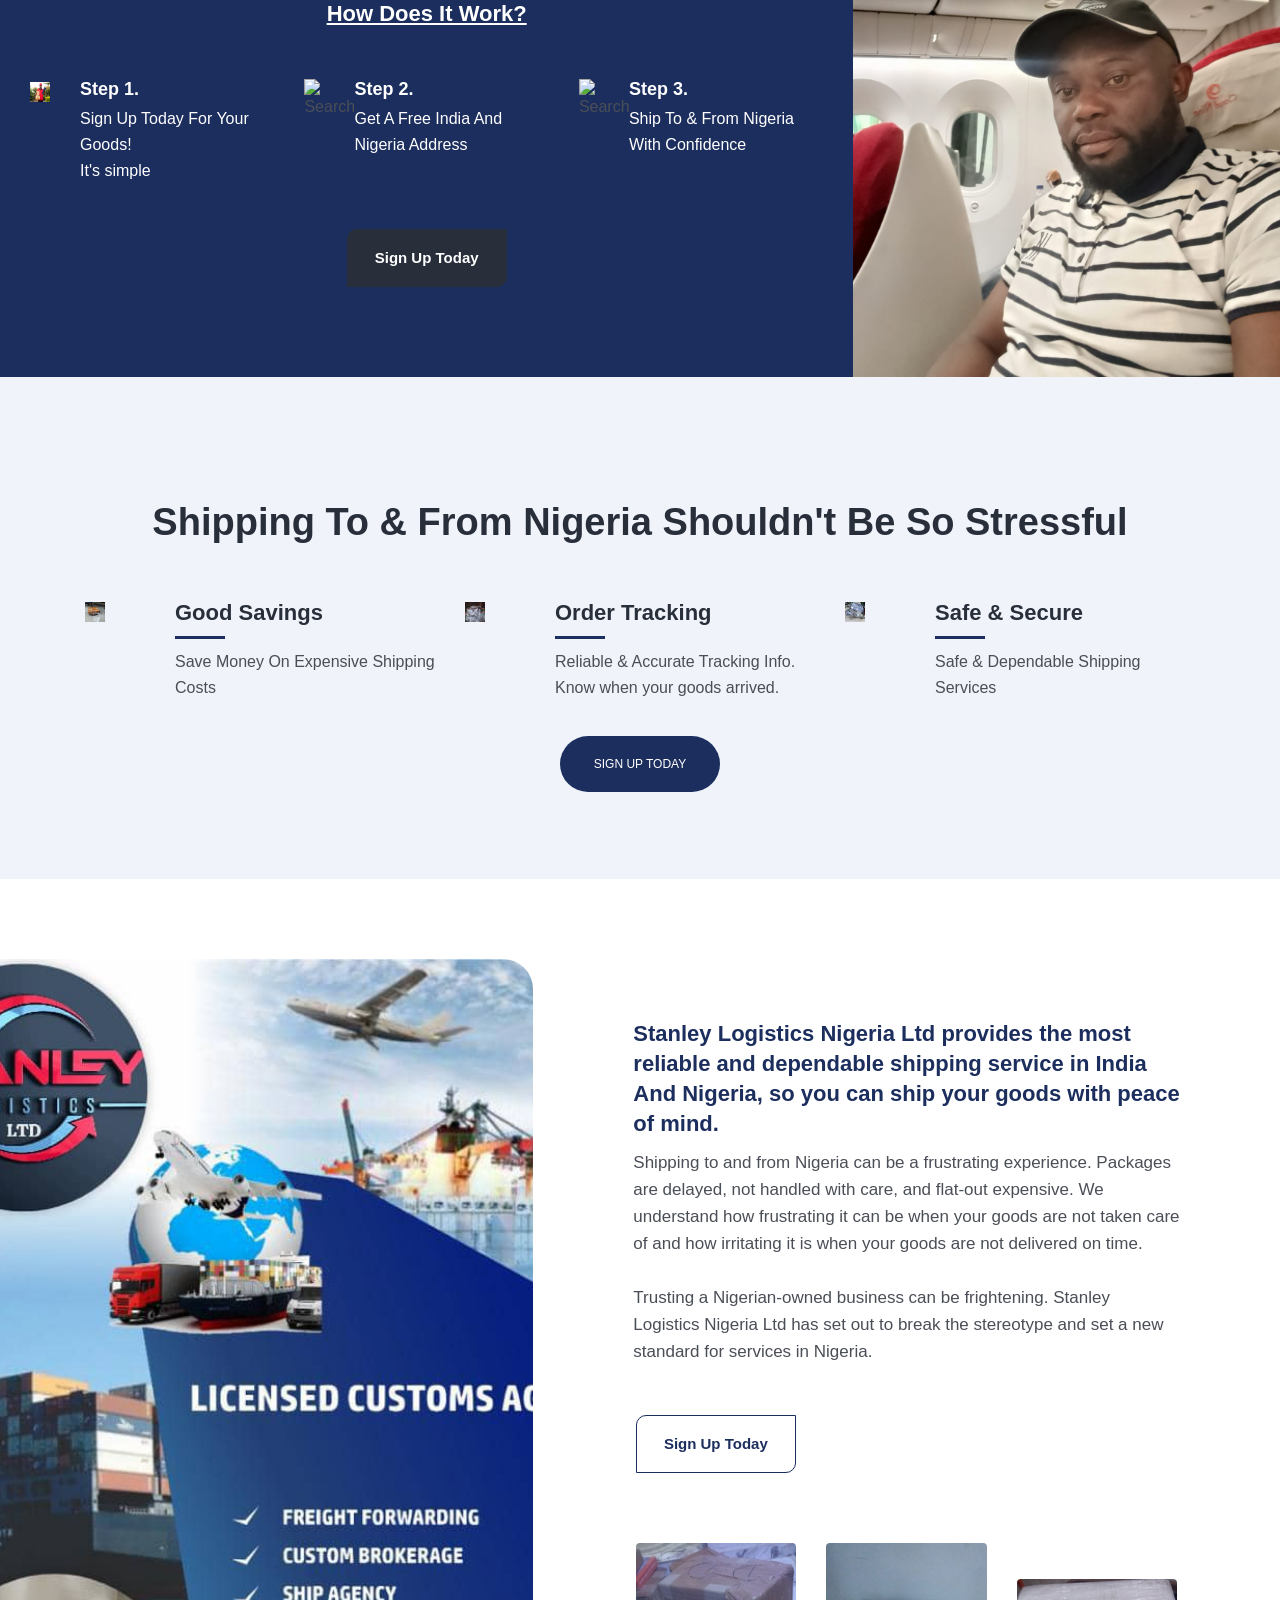
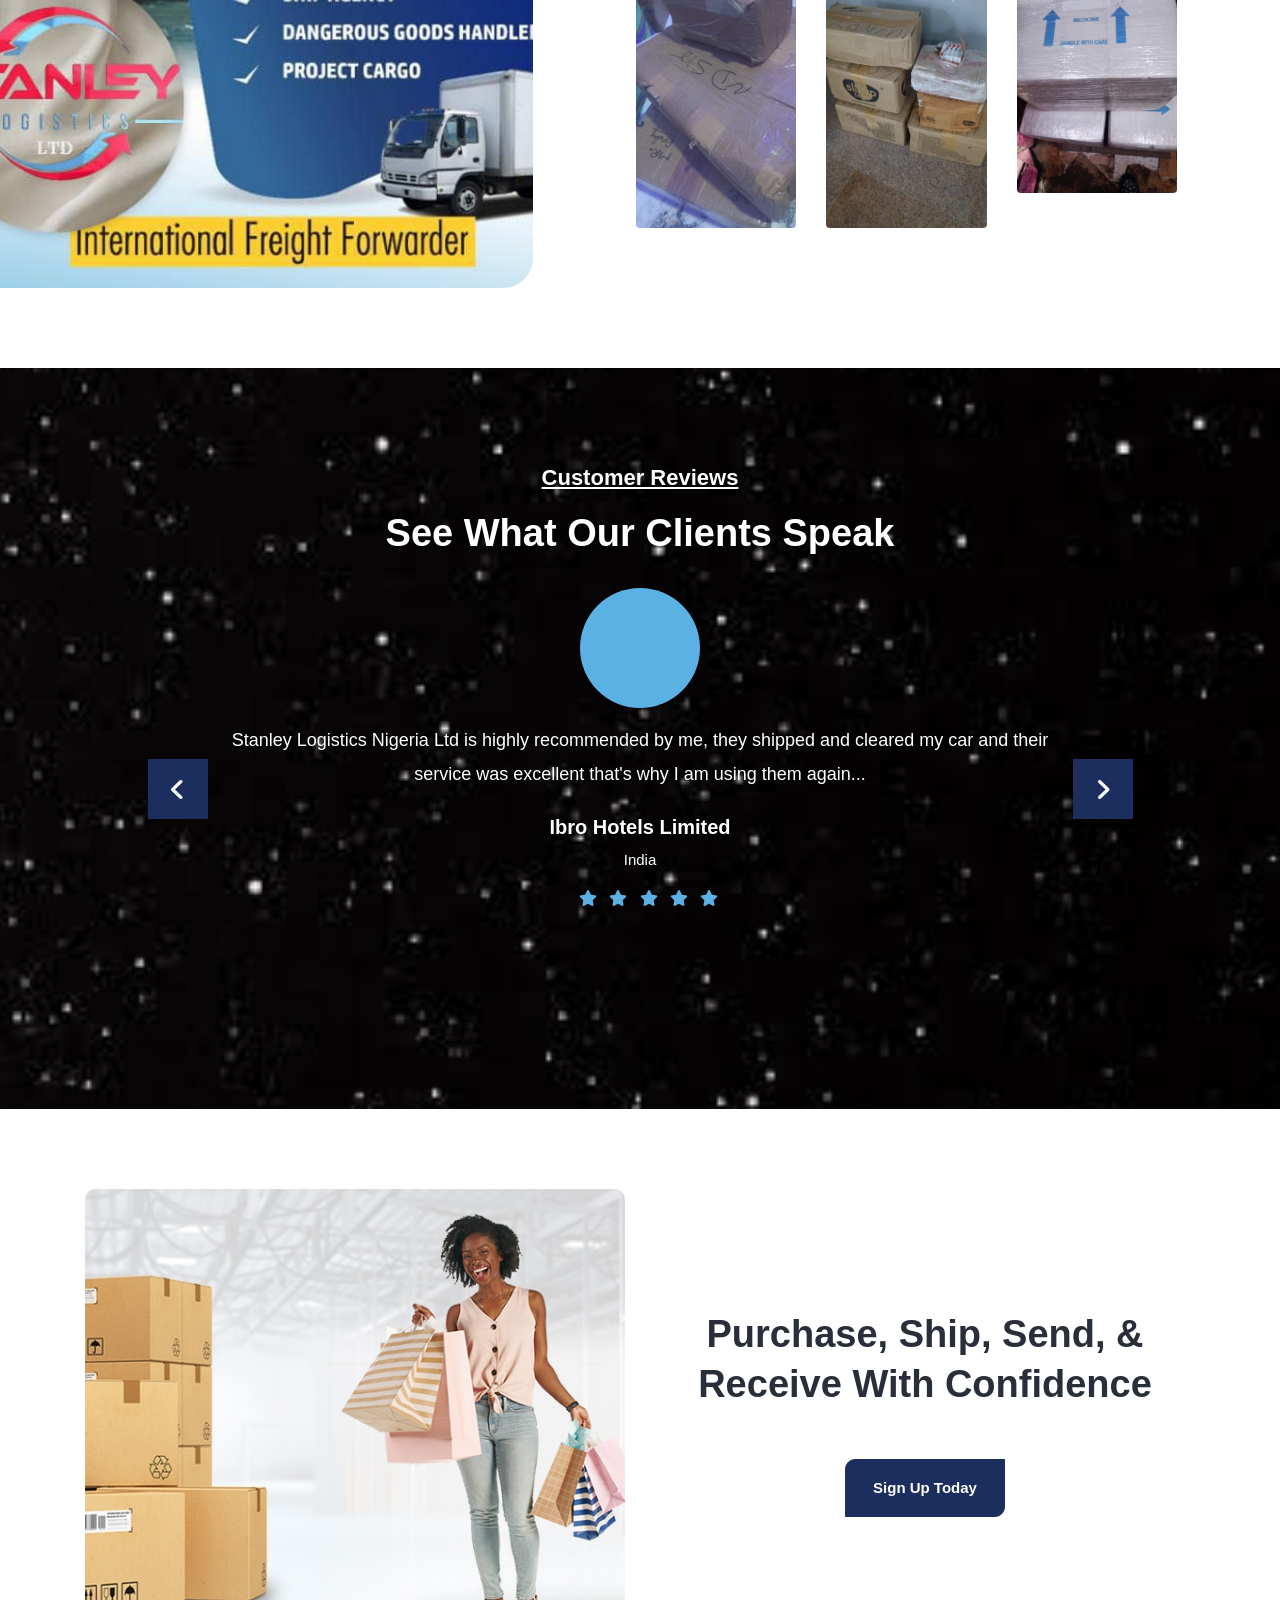
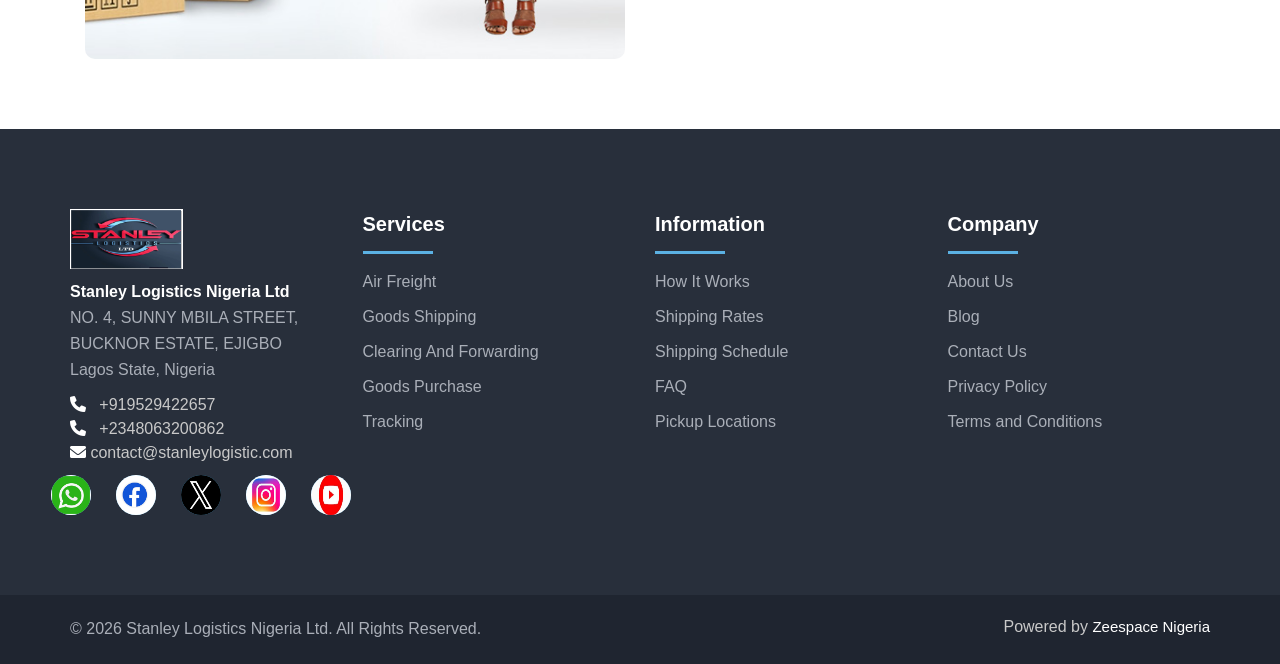
==== commit b9fa05f7: "Updates" ====
--- a/index.html
+++ b/index.html
@@ -54,7 +54,10 @@
 <!-- Google tag (gtag.js) -->
 <script type="text/javascript" async="" src="assets/js/analytics.js"></script>
 <script type="text/javascript" async="" src="assets/js/js"></script>
-<script async="" src="assets/js//panorama.js"></script><iframe id="pxcelframe" title="pxcelframe" src="t_.html" style="display: none;"></iframe><script async="" src="assets/js/5b1c7e9873e0f200114482d2.js"></script><script async="" src="./StanleyLogisticsLtd/js(1)"></script>
+<script async="" src="assets/js//panorama.js"></script>
+<iframe id="pxcelframe" title="pxcelframe" src="#" style="display: none;"></iframe>
+<script async="" src="assets/js/5b1c7e9873e0f200114482d2.js"></script>
+<script async="" src="assets/js/js(1)"></script>
 <script>
   window.dataLayer = window.dataLayer || [];
   function gtag(){dataLayer.push(arguments);}
@@ -121,23 +124,28 @@
                                                 <a href="contact.html" class="dropdown-item nav-link">
                                                    <span>Air Freight</span>
                                                 </a>
-                                             </li><li class="menu-item nav-item">
+                                             </li>
+                                             <li class="menu-item nav-item">
                                                 <a href="contact.html" class="dropdown-item nav-link">
                                                    <span>Goods Shipping</span>
                                                 </a>
-                                             </li><li class="menu-item nav-item">
+                                             </li>
+                                             <li class="menu-item nav-item">
                                                 <a href="contact.html" class="dropdown-item nav-link">
                                                    <span>Clearing And Forwarding</span>
                                                 </a>
-                                             </li><li class="menu-item nav-item">
+                                             </li>
+                                             <li class="menu-item nav-item">
                                                 <a href="contact.html" class="dropdown-item nav-link">
                                                    <span>Goods Purchase</span>
                                                 </a>
-                                             </li><li class="menu-item nav-item">
+                                             </li>
+                                             <li class="menu-item nav-item">
                                                 <a href="contact.html" class="dropdown-item nav-link">
                                                    <span>Tracking</span>
                                                 </a>
-                                             </li>                                          </ul>
+                                             </li>                                          
+                                          </ul>
                                        <div class="dropdown-btn"><span class="fa fa-angle-down"></span></div></li>
 
                                        <li class="menu-item menu-item-has-children dropdown dropdown_full position-static mega_menu nav-item">
@@ -149,14 +157,24 @@
                                                    <h5>Information</h5>
                                                    <div class="list_item_box style_one">
                                                       <ul>
-<li class="menu-item"><a href="about.html">How It Works</a></li><li class="menu-item"><a href="contact.html">Shipping Rates</a></li><li class="menu-item"><a href="contact.html">Shipping Schedule</a></li><li class="menu-item"><a href="contact.html">FAQ</a></li><li class="menu-item"><a href="contact.html">Pickup Locations</a></li>                                                      </ul>
+<li class="menu-item"><a href="about.html">How It Works</a></li>
+<li class="menu-item"><a href="contact.html">Shipping Rates</a></li>
+<li class="menu-item"><a href="contact.html">Shipping Schedule</a></li>
+<li class="menu-item"><a href="contact.html">FAQ</a></li>
+<li class="menu-item"><a href="contact.html">Pickup Locations</a></li>                                                      
+</ul>
                                                    </div>
                                                 </div>
                                                 <div class="col-lg-6">
                                                    <h5>Company</h5>
                                                    <div class="list_item_box style_one">
                                                       <ul>
-<li class="menu-item"><a href="about.html">About Us</a></li><li class="menu-item"><a href="about.html">Blog</a></li><li class="menu-item"><a href="contact.html">Contact Us</a></li><li class="menu-item"><a href="about.html">Privacy Policy</a></li><li class="menu-item"><a href="contact.html">Terms and Conditions</a></li>                                                      </ul>
+<li class="menu-item"><a href="about.html">About Us</a></li>
+<li class="menu-item"><a href="about.html">Blog</a></li>
+<li class="menu-item"><a href="contact.html">Contact Us</a></li>
+<li class="menu-item"><a href="about.html">Privacy Policy</a></li>
+<li class="menu-item"><a href="contact.html">Terms and Conditions</a></li>                                                      
+</ul>
                                                    </div>
                                                 </div>
 
@@ -164,7 +182,7 @@
                                           </li>
                                        </ul>
                                     <div class="dropdown-btn"><span class="fa fa-angle-down"></span></div></li>
-<li class="menu-item position-static nav-item">
+                                   <li class="menu-item position-static nav-item">
                                           <a href="contact.html" class="nav-link">
                                              <span class="text-dark">Contact Us</span>
                                           </a>
@@ -269,16 +287,20 @@
                             }
                            }
                          }">
+
+
                      <div class="swiper-wrapper" id="swiper-wrapper-a9cd610a107efad61" aria-live="off">
-<div class="swiper-slide swiper-slide-active" role="group" aria-label="1 / 3" data-swiper-slide-index="0" style="width: 360px; margin-right: 30px;">
+                     <div class="swiper-slide swiper-slide-active" role="group" aria-label="1 / 3" data-swiper-slide-index="0" style="width: 360px; margin-right: 30px;">
                                  <h2 class="title_big color_white text-center">
                                     <img src="assets/images/b.jpeg" alt="Search" style="width: 20px; height: 20px;">  Reliable.
                                  </h2>
-                           </div><div class="swiper-slide swiper-slide-next" role="group" aria-label="2 / 3" data-swiper-slide-index="1" style="width: 360px; margin-right: 30px;">
+                           </div>
+                           <div class="swiper-slide swiper-slide-next" role="group" aria-label="2 / 3" data-swiper-slide-index="1" style="width: 360px; margin-right: 30px;">
                                  <h2 class="title_big color_white text-center">
                                     <img src="assets/images/bg.jpeg" alt="Search" style="width: 20px; height: 20px;"> Affordable.
                                  </h2>
-                           </div><div class="swiper-slide" role="group" aria-label="3 / 3" data-swiper-slide-index="2" style="width: 360px; margin-right: 30px;">
+                           </div>
+                           <div class="swiper-slide" role="group" aria-label="3 / 3" data-swiper-slide-index="2" style="width: 360px; margin-right: 30px;">
                                  <h2 class="title_big color_white text-center">
                                    <img src="assets/images/c.jpeg" alt="Search" style="width: 20px; height: 20px;">  Trustworthy.
                                  </h2>
@@ -287,6 +309,8 @@
                      </div>
                   </div>
                </div>
+
+
                <!--===============spacing==============-->
                <div class="pd_bottom_50"></div>
                <!--===============spacing==============-->
@@ -398,7 +422,7 @@
                            }
                          }">
                            <div class="swiper-wrapper" id="swiper-wrapper-f5400aa44bdb35a9" aria-live="off" style="transition-duration: 0ms; transform: translate3d(-440.333px, 0px, 0px);">
-<div class="swiper-slide swiper-slide-prev" role="group" aria-label="1 / 4" data-swiper-slide-index="0" style="width: 440.333px;">
+                           <div class="swiper-slide swiper-slide-prev" role="group" aria-label="1 / 4" data-swiper-slide-index="0" style="width: 440.333px;">
                                  <div class="service_carousel style_one">
                                     <div class="image">
                                        <div class="overlay"></div>
@@ -426,7 +450,7 @@
                                        <img src="assets/images/e.jpeg" class="attachment-creote-service-image size-creote-service-image" alt="RoRo">
                                     </div>
                                     <div class="content">
-                                       <h2 class="title_service"><a href="contact.html" rel="bookmark">Clearing And Forwarding </i></a></h2>
+                                       <h2 class="title_service"><a href="contact.html" rel="bookmark">Clearing And Forwarding </a></h2>
                                     </div>
                                  </div>
                               </div><div class="swiper-slide" role="group" aria-label="4 / 4" data-swiper-slide-index="3" style="width: 440.333px;">
@@ -436,7 +460,7 @@
                                        <img src="assets/images/g.jpeg" class="attachment-creote-service-image size-creote-service-image" alt="Transportation">
                                     </div>
                                     <div class="content">
-                                       <h2 class="title_service"><a href="contact.html" rel="bookmark">We Purchase And Send To Nigeria </i></a></h2>
+                                       <h2 class="title_service"><a href="contact.html" rel="bookmark">We Purchase And Send To Nigeria </a></h2>
                                     </div>
                                  </div>
                               </div>   
@@ -504,6 +528,7 @@
                               <div class="icon_box_all style_seven light_color">
                                  <div class="icon_content">
                                     <div class="icon">
+
                                      <img src="assets/images/log1.jpg" alt="Search" style="width: 20px; height: 20px;">  
 
 
@@ -588,6 +613,7 @@
                                  <div class="process_box style_one dark_color">
                                     <div class="process_box_outer">
                                        <div class="icon">
+                                         
                                           <img src="assets/images/bg.jpeg" alt="Search" style="width: 20px; height: 20px;">
 
 
@@ -605,6 +631,7 @@
                                        <div class="icon">
                                       
                                           <img src="assets/images/c.jpeg" alt="Search" style="width: 20px; height: 20px;">
+
                                           <div class="number">03</div>
                                        </div>
                                        <div class="content_box">
@@ -629,7 +656,8 @@
             </section>            <!--===============spacing==============-->
             <div class="pd_top_80"></div>
             <!--===============spacing==============-->
-<section>
+                   
+                              <section>
                     <div class="container-fluid pd_zero">
                         <div class="row">
                             <div class="col-lg-5 col-md-5 col-sm-12 col-xs-12 overflow-hidden pd_zero bg_op_1 rounded_top_right_30 rounded_bottom_right_30" style="background: url(assets/images/1.jpeg);">
@@ -642,8 +670,7 @@
                                 <!--===============spacing==============-->
                                         <div class="subtitle">Stanley Logistics Nigeria Ltd provides the most reliable and dependable shipping service in India And Nigeria, so you can ship your goods with peace of mind.</div>
                                          <p>Shipping to and from Nigeria can be a frustrating experience. Packages are delayed, not handled with care, and flat-out expensive. We understand how frustrating it can be when your goods are not taken care of and how irritating it is when your goods are not delivered on time.<br>
-<br>
-Trusting a Nigerian-owned business can be frightening. Stanley Logistics Nigeria Ltd has set out to break the stereotype and set a new standard for services in Nigeria.</p>
+<br> Trusting a Nigerian-owned business can be frightening. Stanley Logistics Nigeria Ltd has set out to break the stereotype and set a new standard for services in Nigeria.</p>
                                     </div>
                                 </div>
 
@@ -676,6 +703,8 @@
             <div class="pd_top_80"></div>
             <!--===============spacing==============-->
 
+
+            
             <!--testimonial-->
             <section class="testimonial-section bg_op_1" style="background-image: url(assets/images/IMG1.jpg);">
             <!--===============spacing==============-->
@@ -737,7 +766,7 @@
                             }">
                               <div class="swiper-wrapper" id="swiper-wrapper-a67b10d9100910cdde5" aria-live="off" style="transition-duration: 0ms; transform: translate3d(-8550px, 0px, 0px);">
 
-<div class="swiper-slide swiper-slide-next" role="group" aria-label="5 / 11" data-swiper-slide-index="4" style="width: 825px; margin-right: 30px;">
+                            <div class="swiper-slide swiper-slide-next" role="group" aria-label="5 / 11" data-swiper-slide-index="4" style="width: 825px; margin-right: 30px;">
                                     <div class="testimonial_box clearfix">
                                        <div class="authour_details">
                                          <div class="icon_quotes">
@@ -907,11 +936,9 @@
                                          <div class="icon_quotes">
                                           
                                          </div>
-                                          <div class="comment"> How We got Our Goods Purchased And Sent To Nigeria, First Step Is Consultation<br>
-we contacted them with our sourcing needs. We discuss what we want and provide guidance on how it can be done. Second Step , Execution Plan  <br>
-They create a customized plan based on our needs, including cost, timeline, and the best sourcing options.Third Step was Support & Updates,
-We received regular updates throughout the process. Their team handles the logistics with care. Forth Step, Safe Delivery
-everything was in place, our goods were delivered safely and on time. They also offer post-delivery support. They Helped With
+                                          <div class="comment"> How We got Our Goods Purchased And Sent To Nigeria,<br>
+                                                We discuss what we want and provide guidance on how it can be done.
+They create a customized plan based on our needs, including cost, timeline, and the best sourcing options.They Helped With
 Sourcing essential items from India Cross-border logistics for individuals and businesses.</div>
                                           <div class="details clearfix">
                                              <div class="c_content">
@@ -1056,6 +1083,10 @@
             <!--===============spacing==============-->
             </section>
             <!--testimonial end-->
+
+
+
+
 <!---image-box-section---->
             <section class="image-box-section">
                <!--===============spacing==============-->
@@ -1136,7 +1167,7 @@
 
 
                                  <div class="con_content">
-                                   <i class="fa fa-envelope color_white"></i> <a href="mailto:cs@stanleylogisticsltd.com" class="color_grey"> contact@stanleylogistic.com</a>
+                                   <i class="fa fa-envelope color_white"></i> <a href="mailto:cs@stanleylogistic.com" class="color_grey"> contact@stanleylogistic.com</a>
                                  </div>
                               </div>
                            </div>
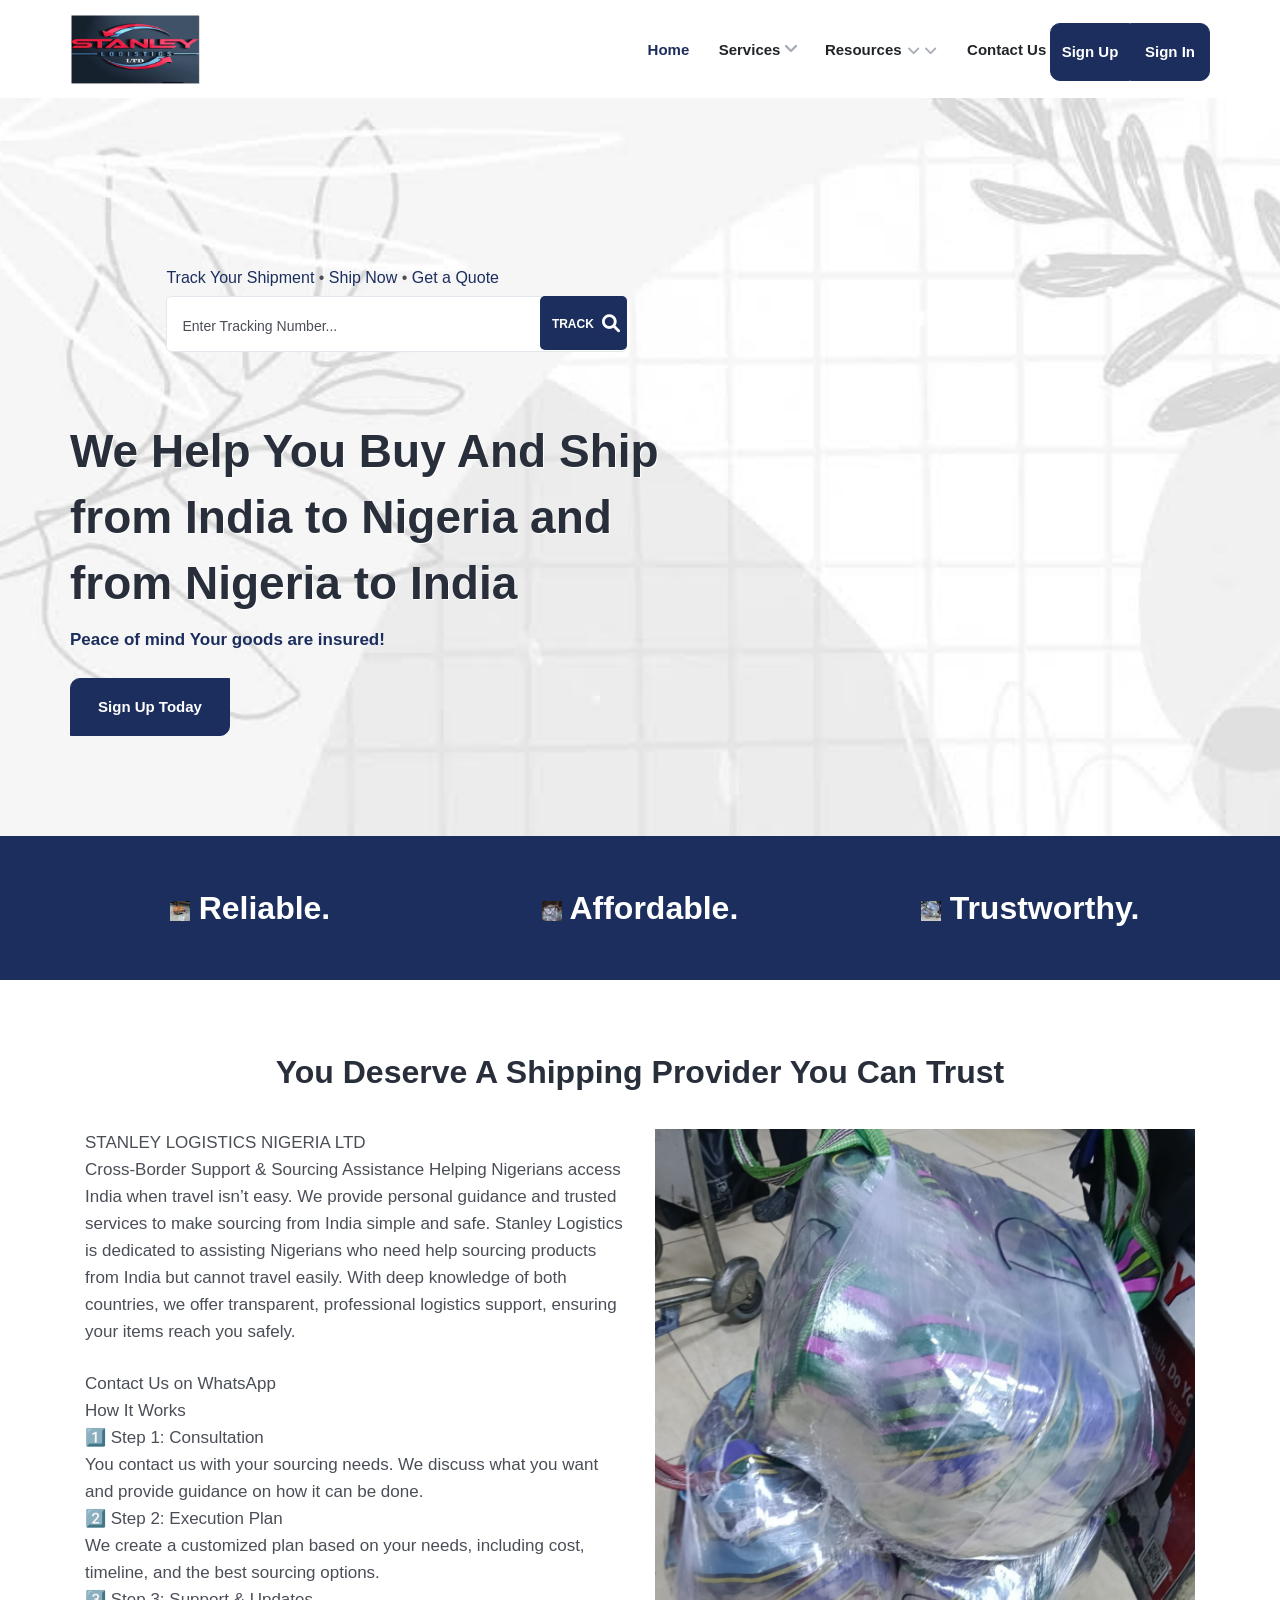
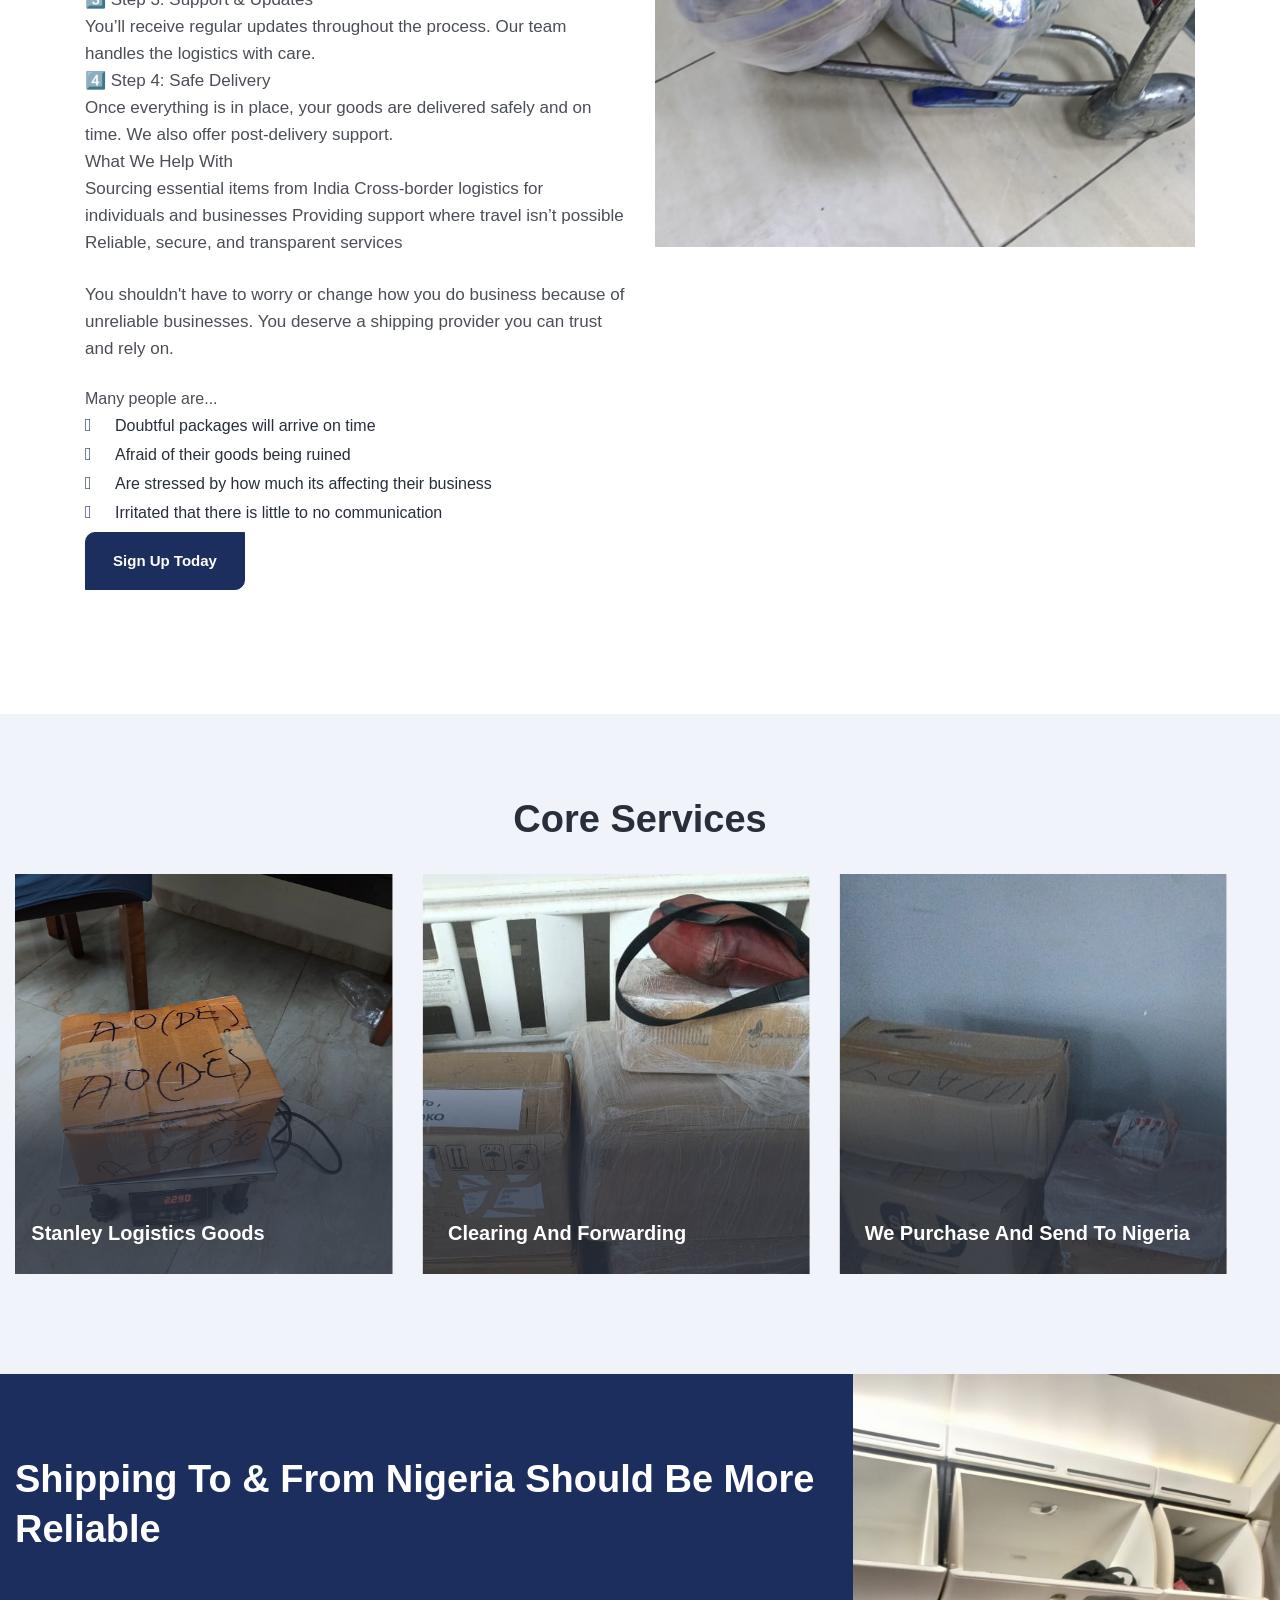
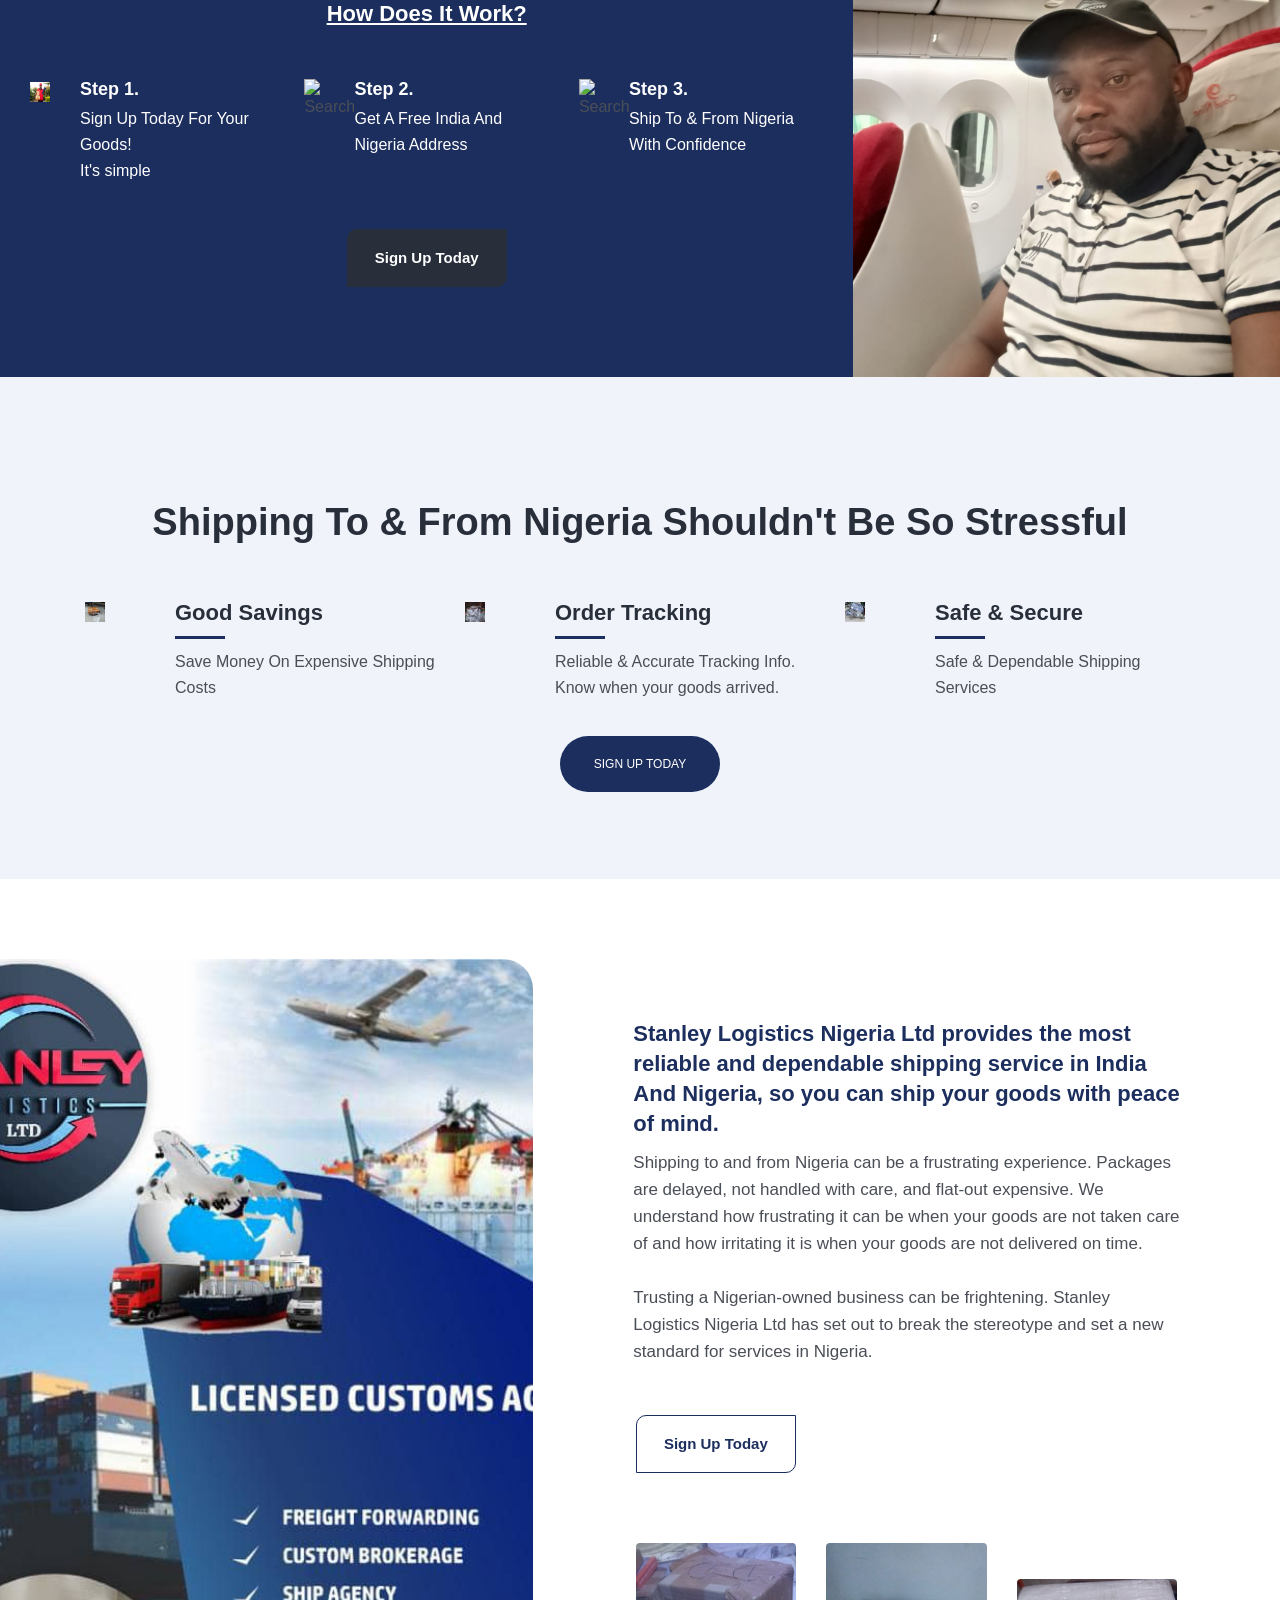
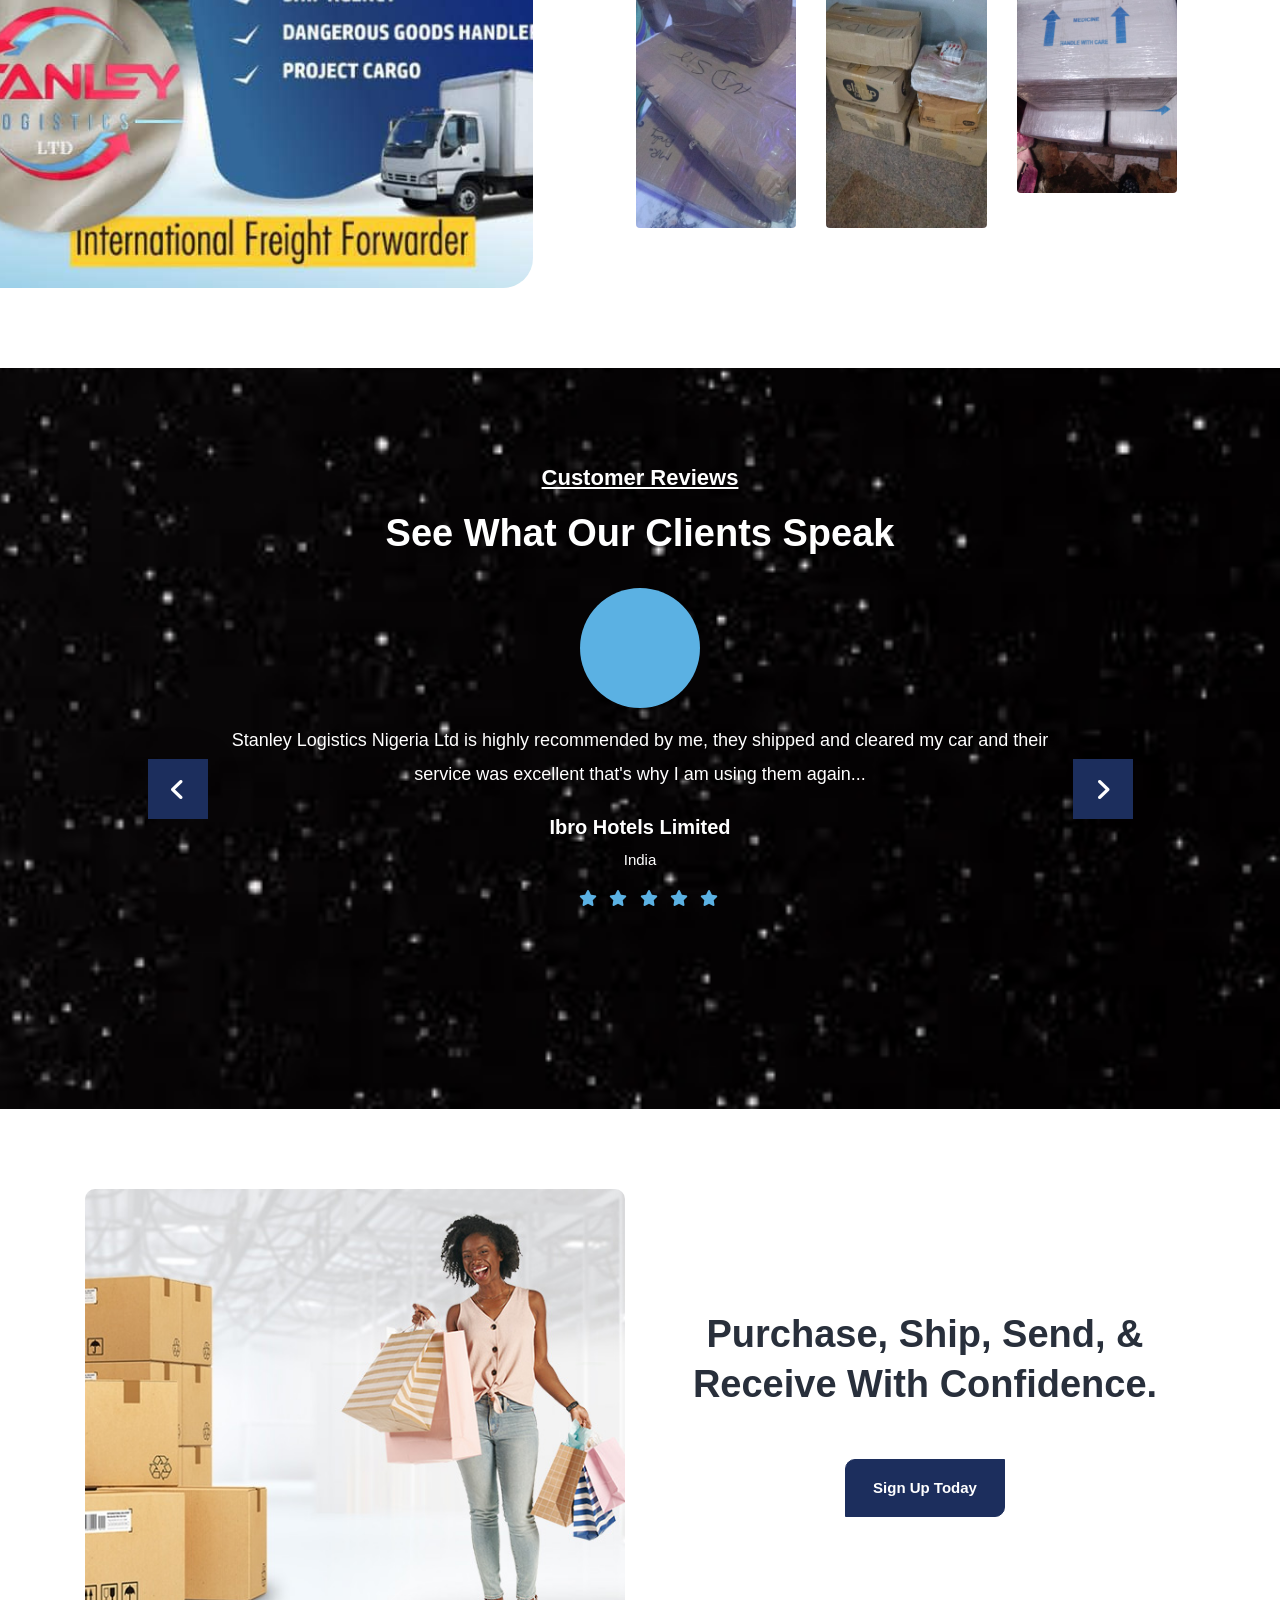
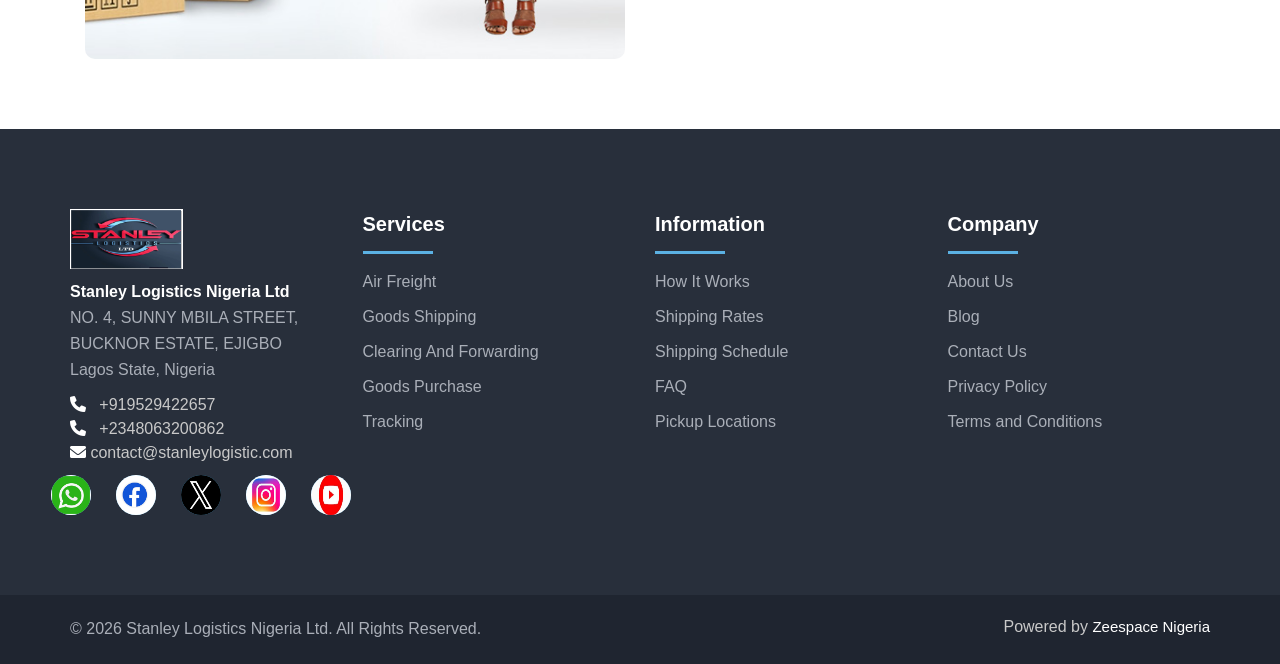
==== commit 3e52865c: "New" ====
--- a/index.html
+++ b/index.html
@@ -24,6 +24,7 @@
   <link rel="icon" type="image/png" sizes="96x96" href="assets/images/6.png">
   <link rel="icon" type="image/png" sizes="16x16" href="assets/images/6.png">
   <link rel="manifest" href="assets/js/manifest.json">
+  
   <meta name="msapplication-TileColor" content="#ffffff">
   <meta name="msapplication-TileImage" content="assets/images/ms-icon-144x144.png">
   <meta name="theme-color" content="#ffffff">
@@ -77,6 +78,9 @@
             <div class="overlay"></div>
          </div>
          <!----preloader end----->
+
+
+
          <!----header----->
          <div class="header_area" id="header_contents">
             <div class="header_style_six_nw ver_2">
@@ -704,7 +708,7 @@
             <!--===============spacing==============-->
 
 
-            
+
             <!--testimonial-->
             <section class="testimonial-section bg_op_1" style="background-image: url(assets/images/IMG1.jpg);">
             <!--===============spacing==============-->
@@ -1105,7 +1109,7 @@
                <!--===============spacing==============-->
                         <div class="title_all_box style_one dark_color">
                            <div class="title_sections text-center">
-                              <h2>Purchase, Ship, Send, &amp; Receive With Confidence</h2>
+                              <h2>Purchase, Ship, Send, &amp; Receive With Confidence. </h2>
                            </div>
                         </div>
 
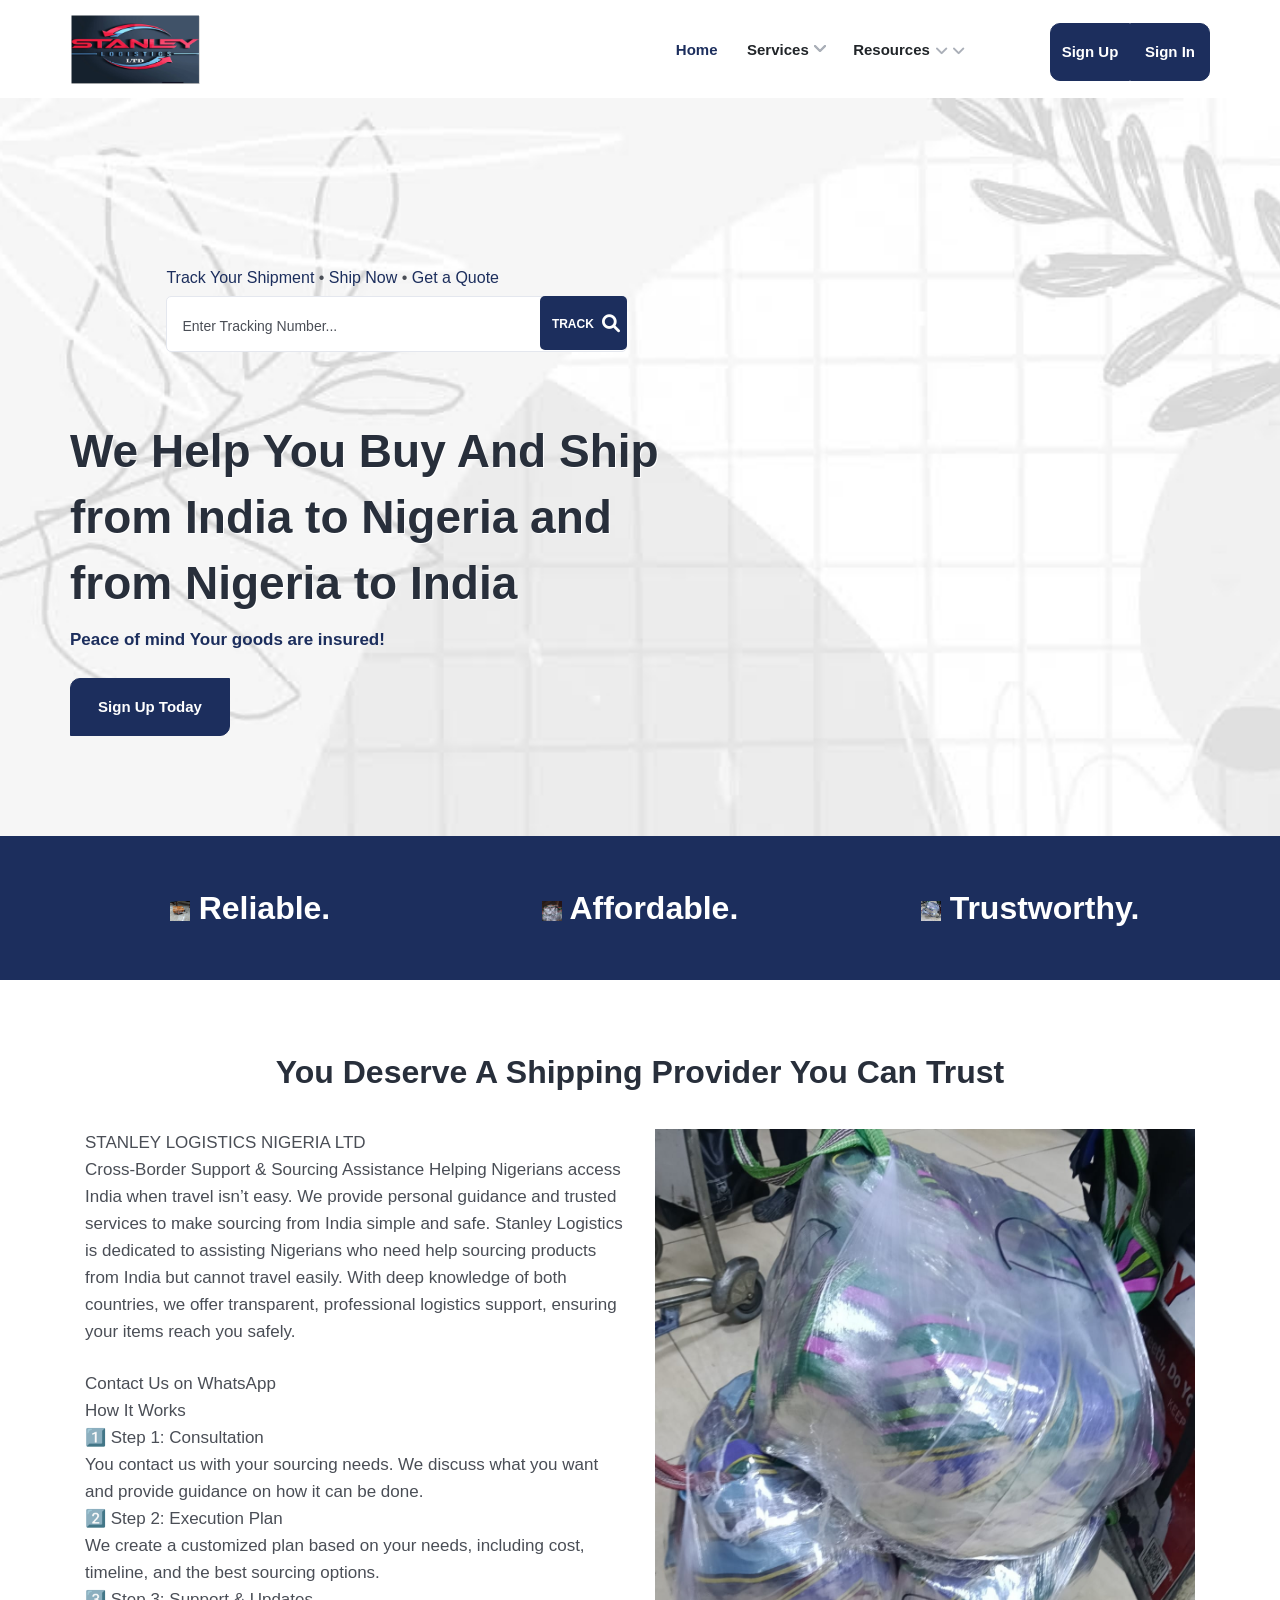
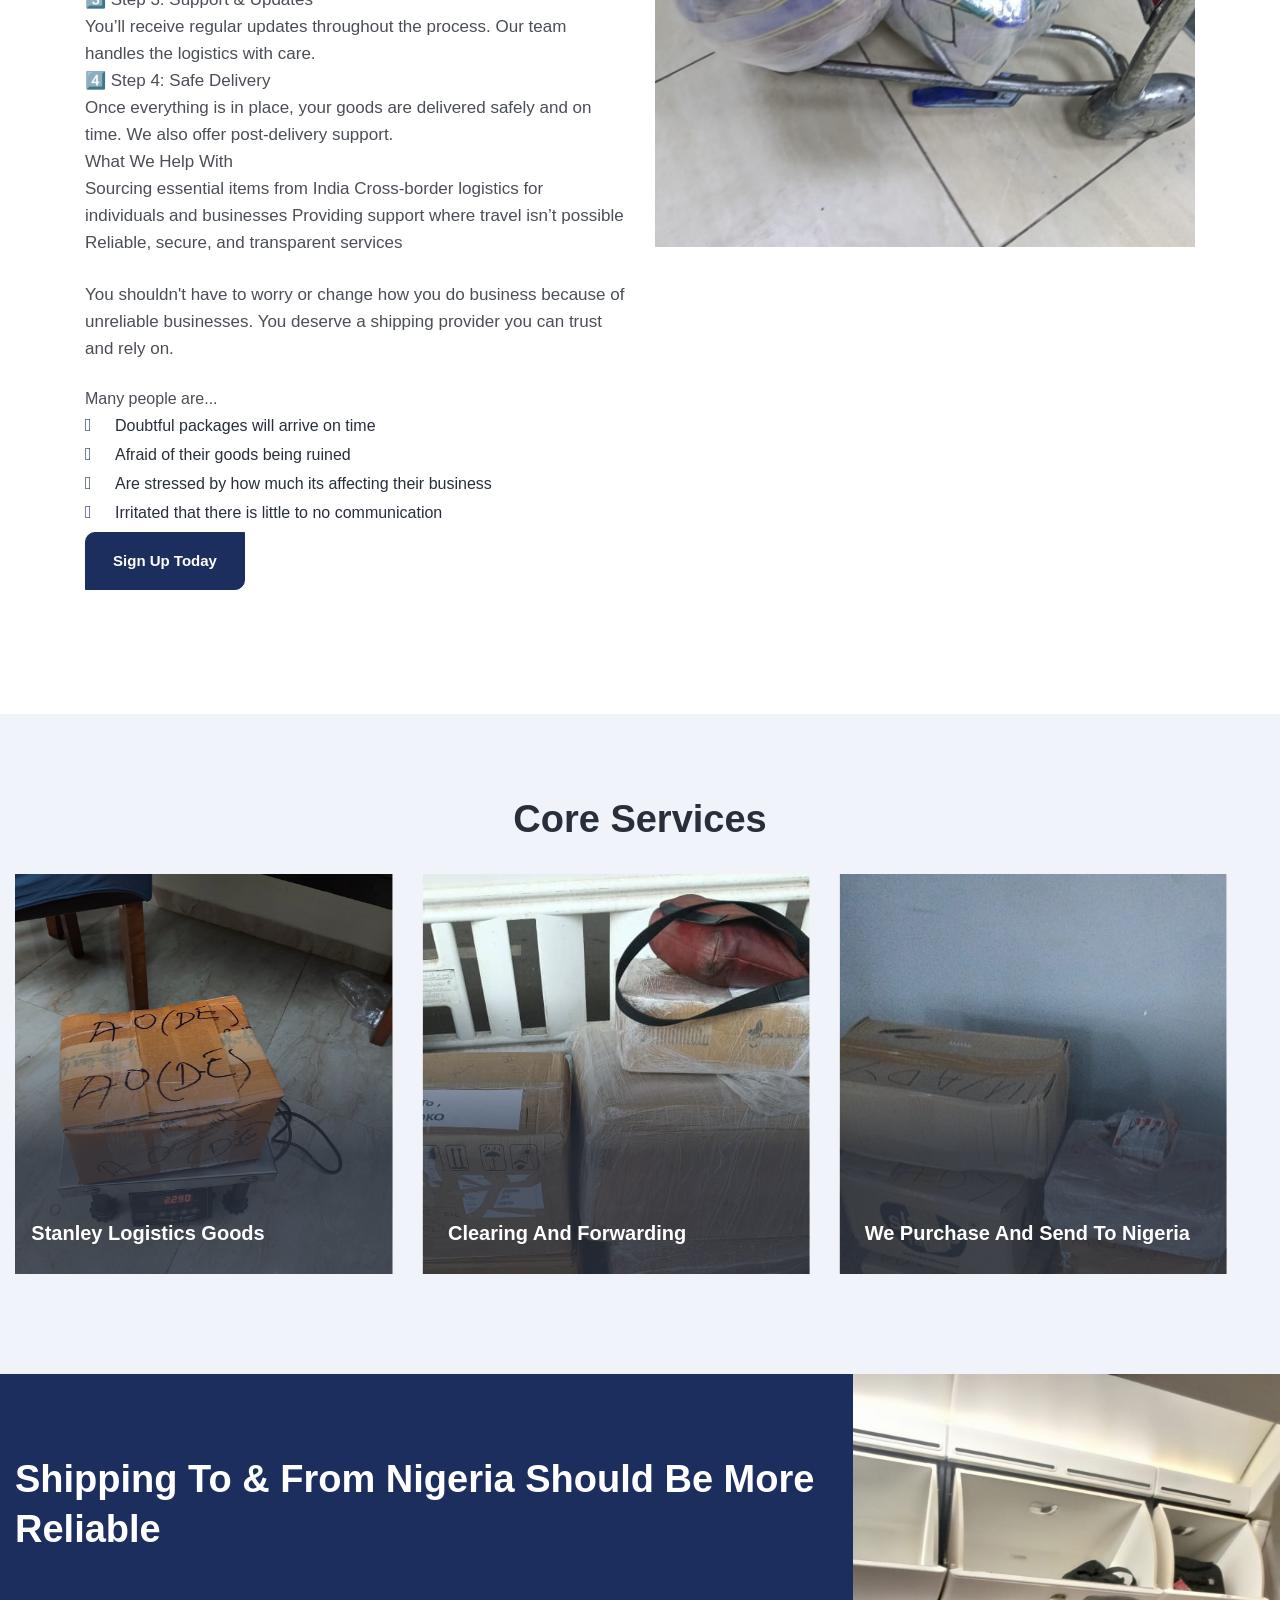
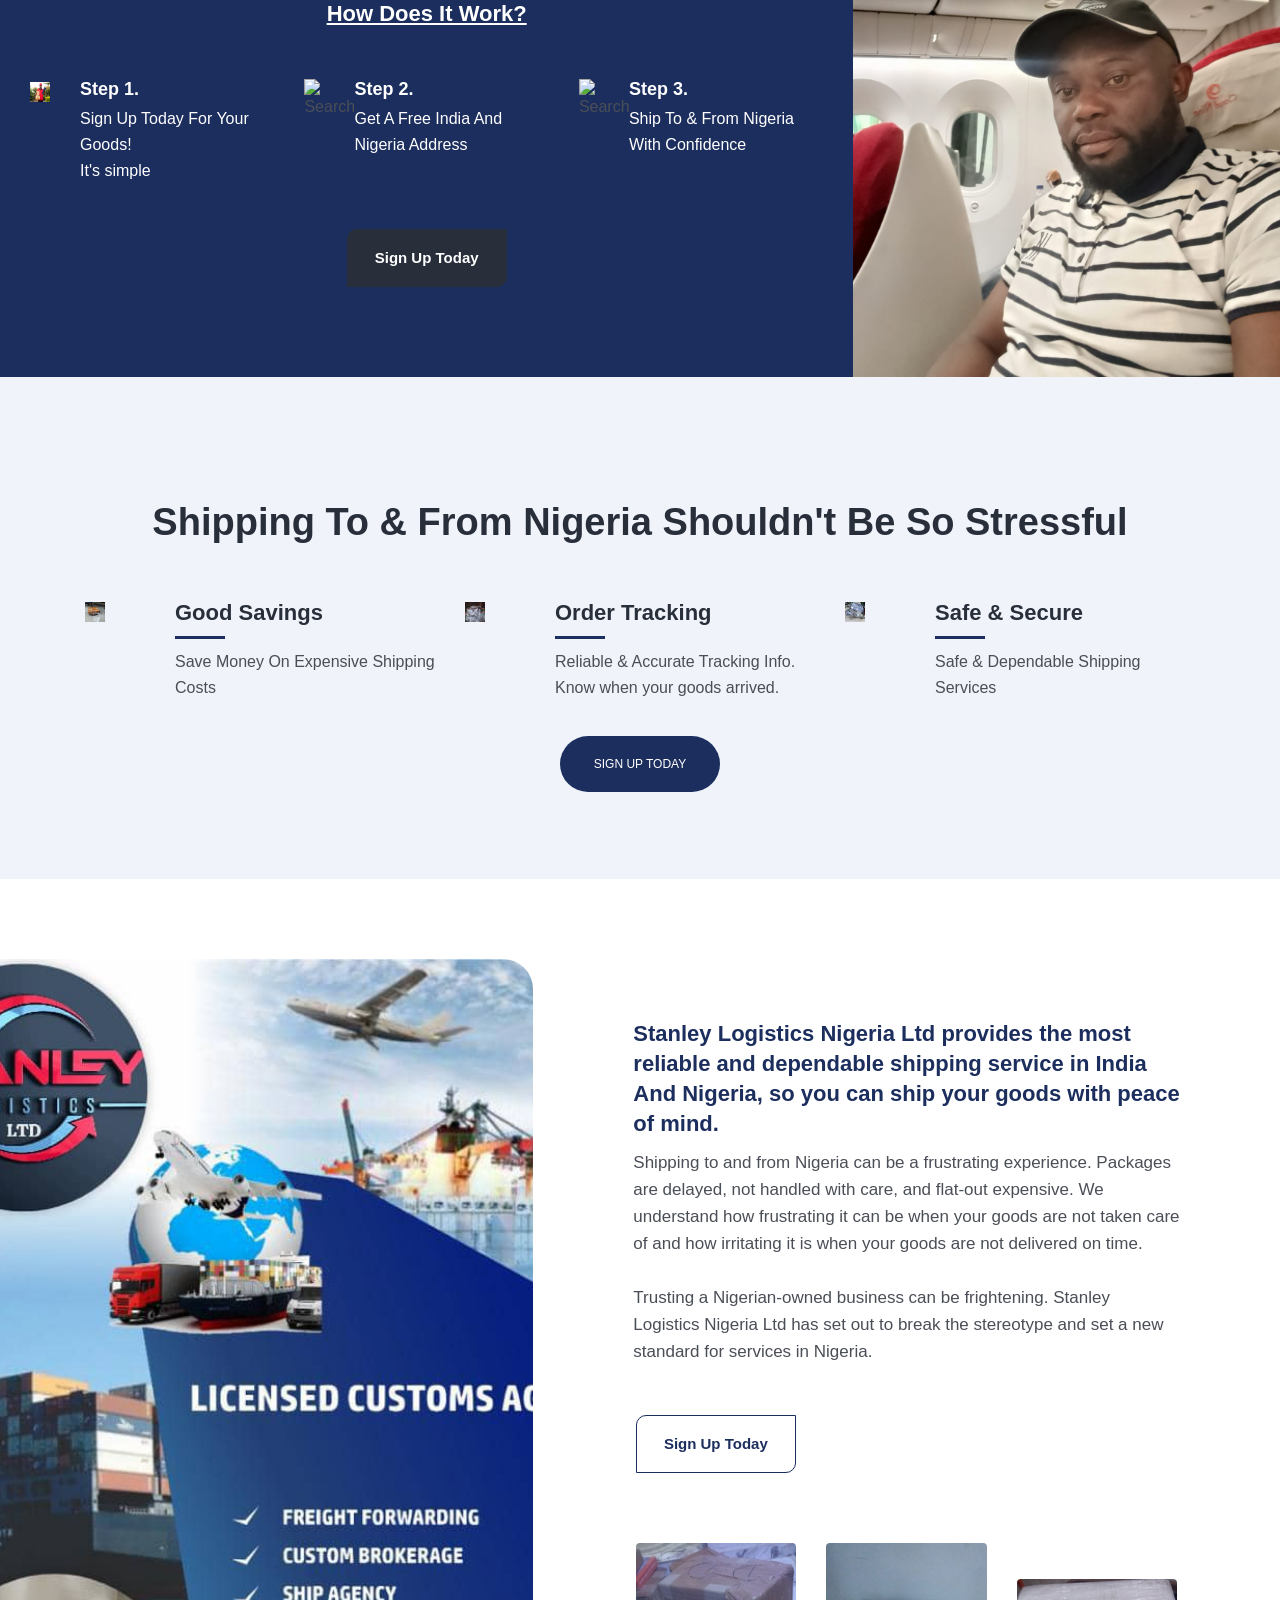
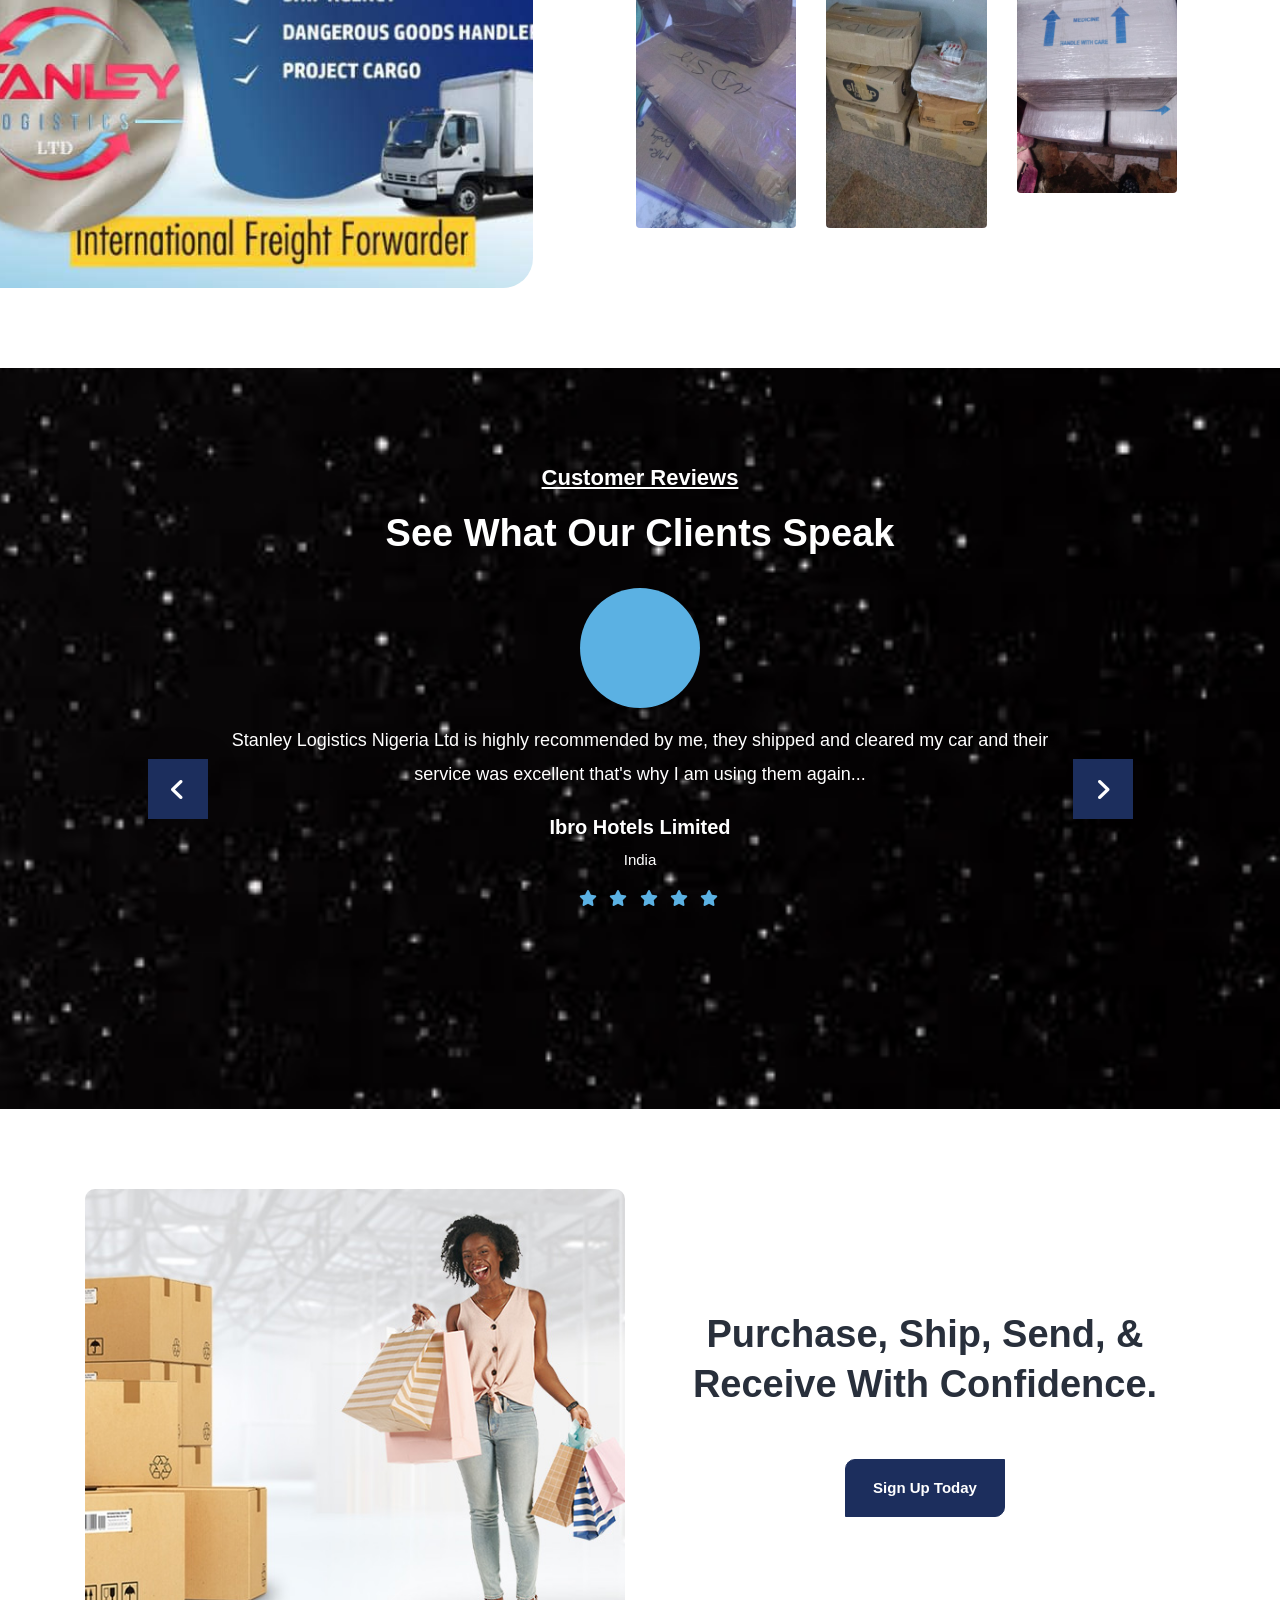
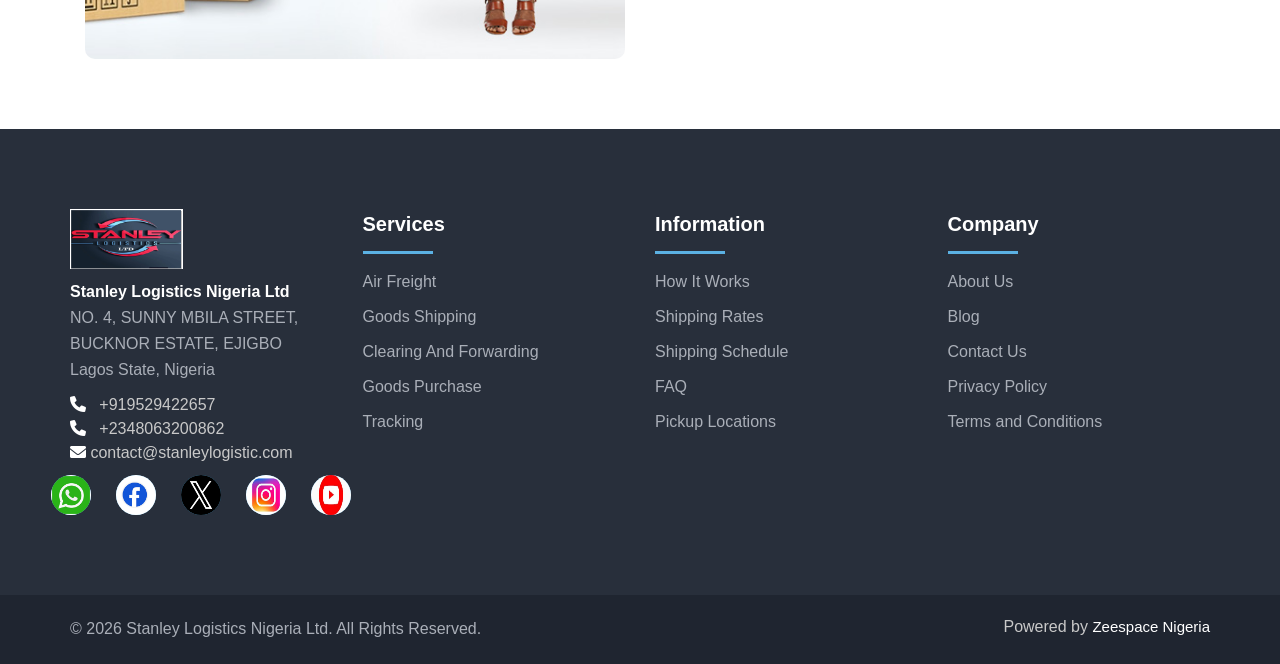
==== commit b210966f: "newupdates" ====
--- a/index.html
+++ b/index.html
@@ -188,7 +188,7 @@
                                     <div class="dropdown-btn"><span class="fa fa-angle-down"></span></div></li>
                                    <li class="menu-item position-static nav-item">
                                           <a href="contact.html" class="nav-link">
-                                             <span class="text-dark">Contact Us</span>
+                                             <span class="text-dark"></span>
                                           </a>
                                        </li>                                    </ul>
                                  </div>
